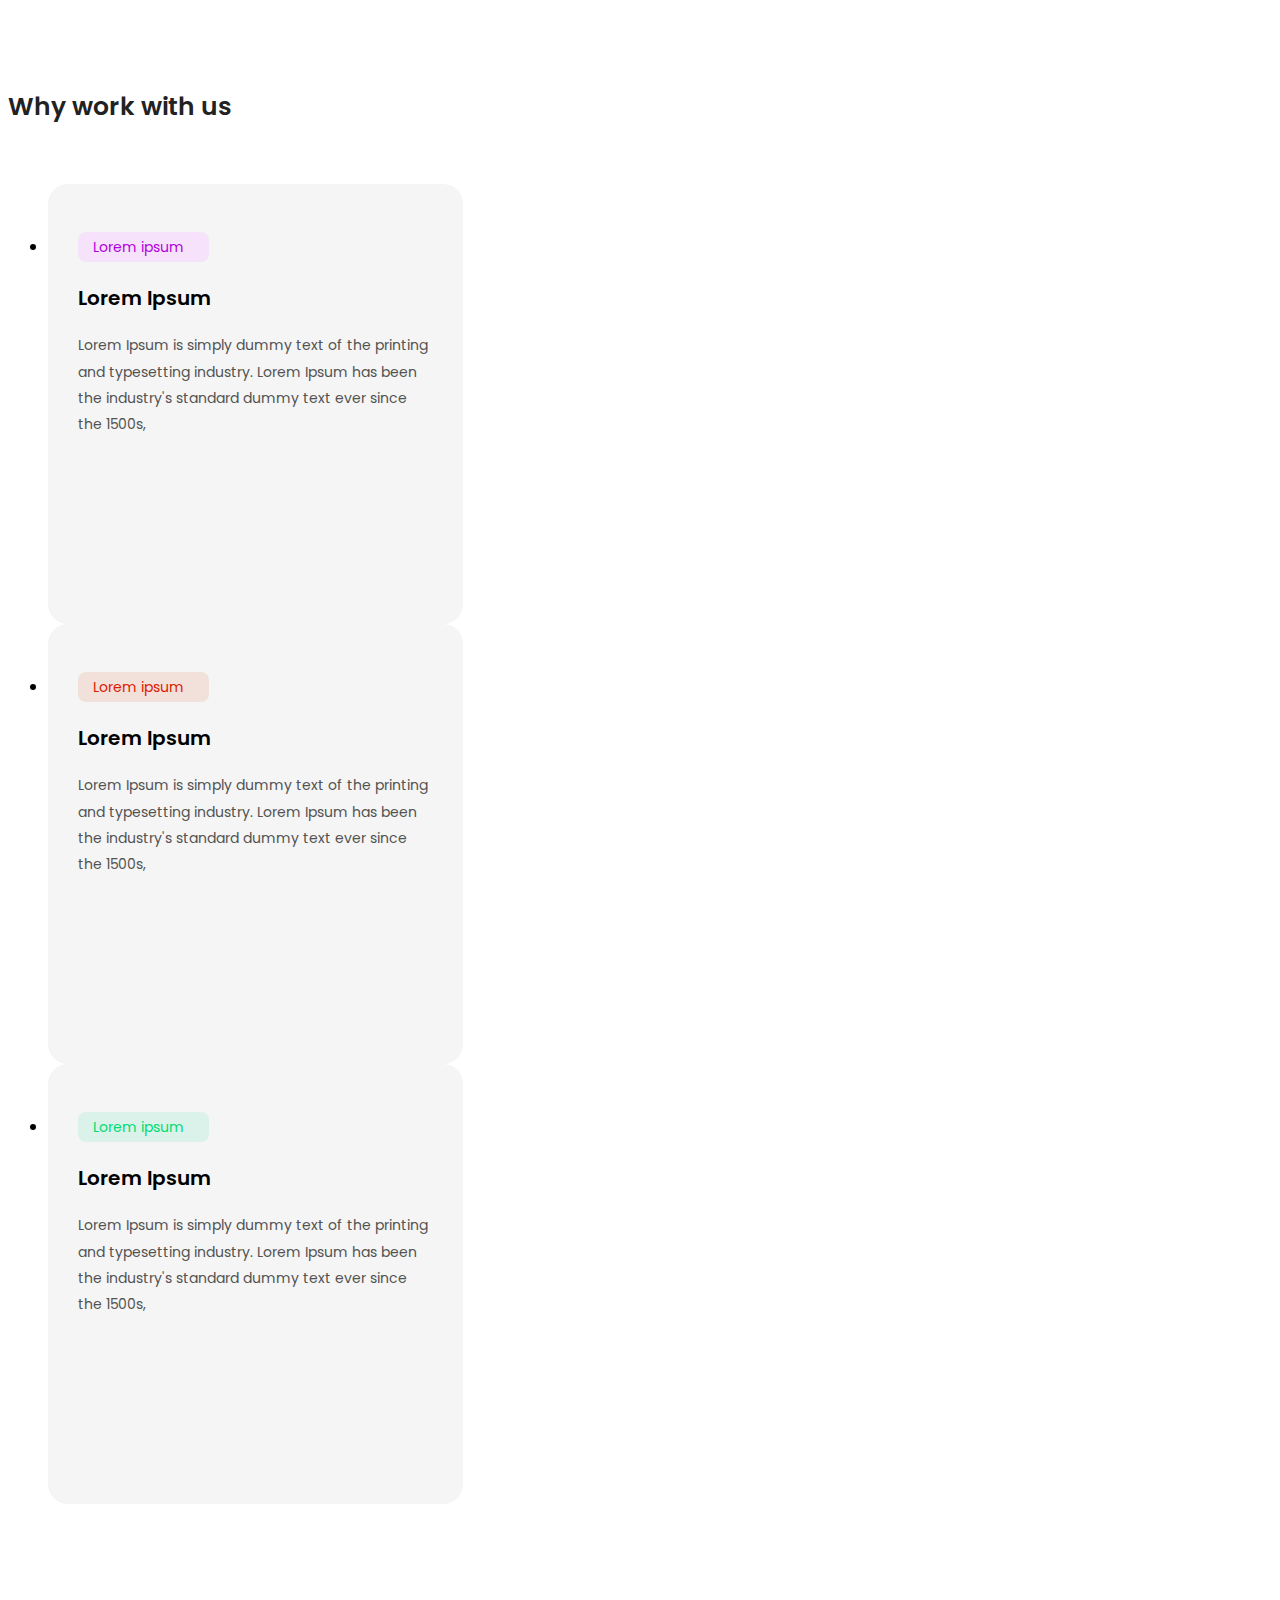
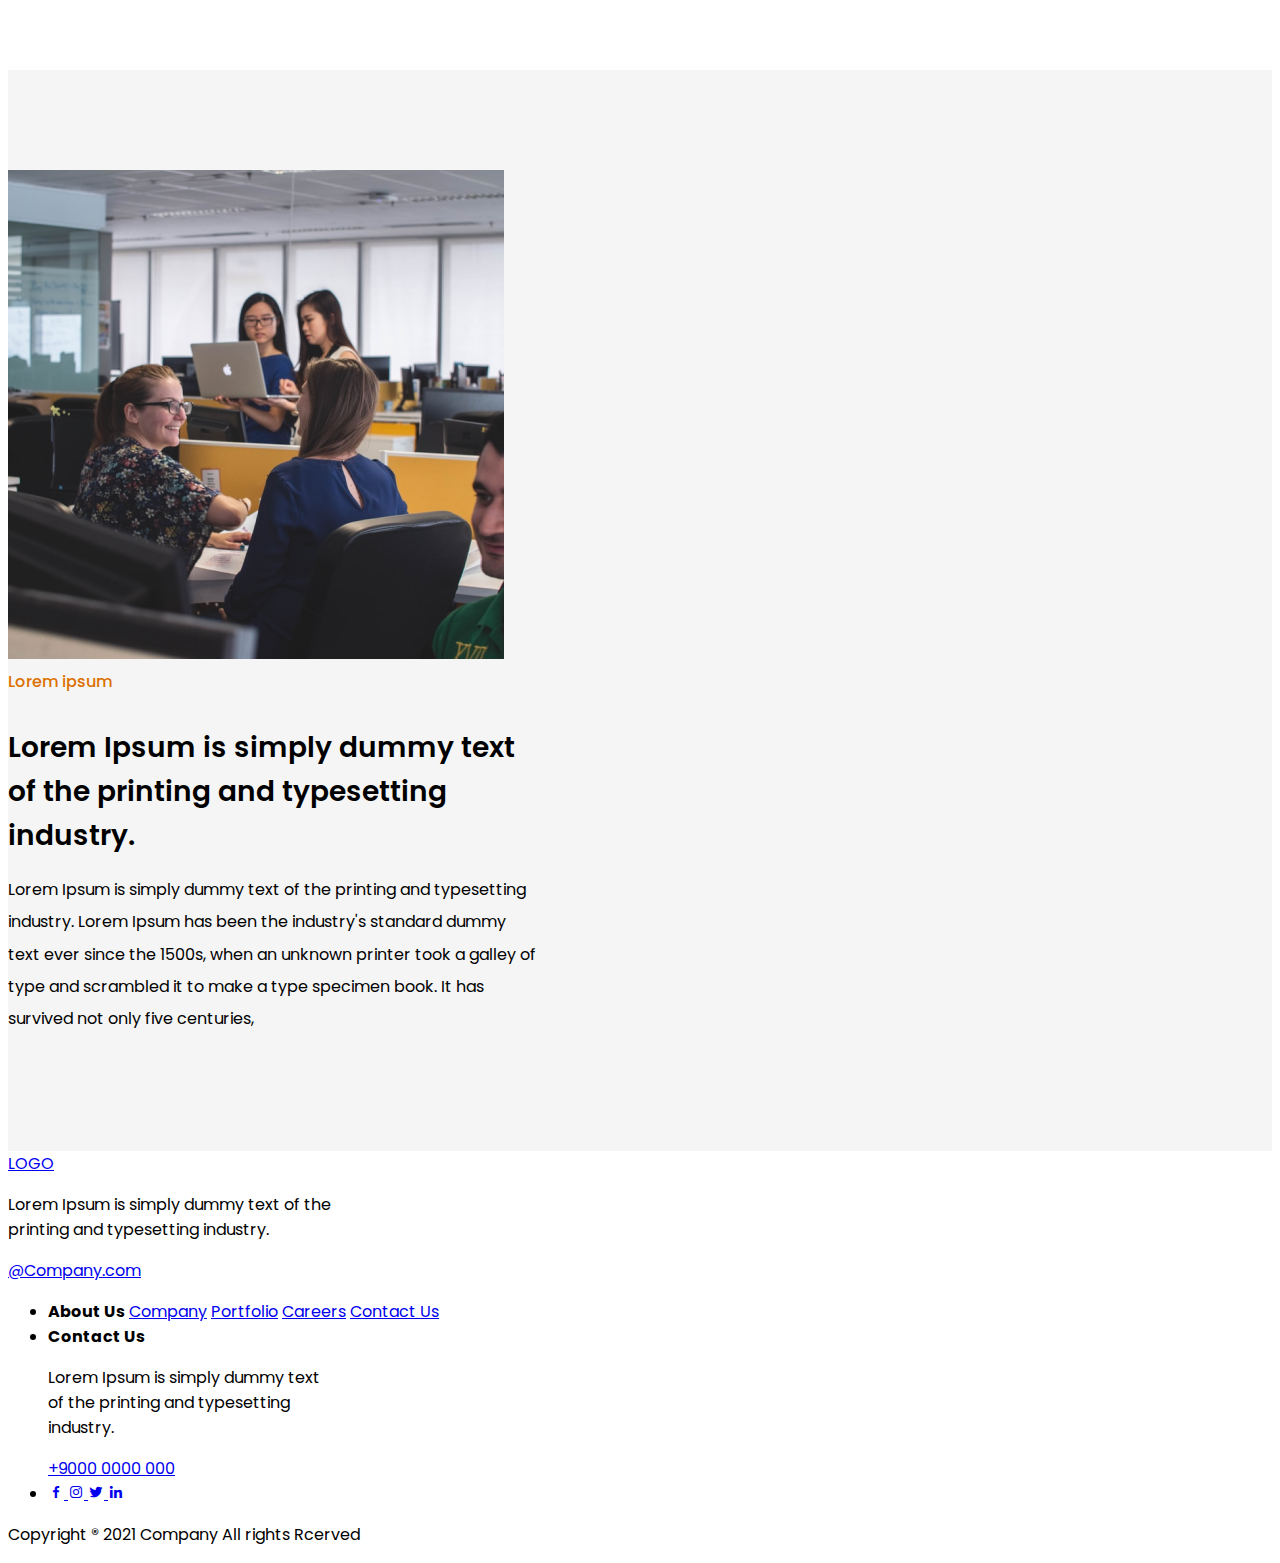
==== index.html @ 92861a9b "Merge pull request #1 from Mamadaminov-D/work-section" ====
<!DOCTYPE html>
<html lang="en">
<head>
   <meta charset="UTF-8">
   <meta http-equiv="X-UA-Compatible" content="IE=edge">
   <meta name="viewport" content="width=device-width, initial-scale=1.0">
   <link rel="preconnect" href="https://fonts.googleapis.com">
   <link rel="preconnect" href="https://fonts.gstatic.com" crossorigin>
   <link href="https://fonts.googleapis.com/css2?family=Poppins:wght@200;300;400;500;600;700&display=swap" rel="stylesheet">
   <link href='https://unpkg.com/boxicons@2.0.9/css/boxicons.min.css' rel='stylesheet'>
   <link rel="stylesheet" href="css/normalize.css">
   <link rel="stylesheet" href="css/column.css">
   <link rel="stylesheet" href="css/global.css">
   <link rel="stylesheet" href="css/main.css">
   <title>Digital</title>
</head>
<body>


   <main>


      <section id="work">
         <div class="container">
            <div class="cards">
               <h2 class="open__title">Why work with us</h2>
               <ul class="card__item row between">

                  <li class="card__list__first ">
                     <span class="first__span">Lorem ipsum</span>
                     <h3 class="first__title">Lorem Ipsum</h3>
                     <p class="first__txt">Lorem Ipsum is simply dummy text of the printing and typesetting industry. Lorem Ipsum has been the industry's standard dummy text ever since the 1500s,</p>
                  </li>

                  <li class="card__list__second ">
                     <span class="second__span">Lorem ipsum</span>
                     <h3 class="second__title">Lorem Ipsum</h3>
                     <p class="second__txt">Lorem Ipsum is simply dummy text of the printing and typesetting industry. Lorem Ipsum has been the industry's standard dummy text ever since the 1500s,</p>
                  </li>

                  <li class="card__list__third ">
                     <span class="third__span">Lorem ipsum</span>
                     <h3 class="third__title">Lorem Ipsum</h3>
                     <p class="third__txt">Lorem Ipsum is simply dummy text of the printing and typesetting industry. Lorem Ipsum has been the industry's standard dummy text ever since the 1500s,</p>
                  </li>
               </ul>
            </div>
         </div>
      </section>

      <section id="group">
         <div class="container">
            <div class="huge row between align-center">
               <img src="img/team_img.png" alt="group__team-img">
               <div class="huge__descrip">
                  <span class="desceip__span">Lorem ipsum</span>
                  <h3 class="descrip__title">Lorem Ipsum is simply dummy text <br> of the printing and typesetting <br> industry. </h3>
                  <p class="descrip__txt"> Lorem Ipsum is simply dummy text of the printing and typesetting  industry. Lorem Ipsum has been the industry's standard dummy   text ever since the 1500s, when an unknown printer took a galley of  type and scrambled it to make a type specimen book. It has survived not only five centuries,</p>
               </div>
            </div>
         </div>
      </section>
      


   </main>

   <footer id="footer">
      <div class="container">
         <div class="footer__div row">
            <div class="footer__about">
               <a class="footer__logo" href="#">LOGO</a>
               <p class="footer__desc">Lorem Ipsum is simply dummy text of the <br> printing and typesetting industry. </p>
               <a class="footer__site-link" href="#">@Company.com</a>
            </div>
            <ul class="footer__list row between">
               <li class="footer__items">
                  <strong class="footer__items-strong">About Us</strong>
                  <a class="footer__items-link" href="#">Company</a>
                  <a class="footer__items-link" href="#">Portfolio</a>
                  <a class="footer__items-link" href="#">Careers</a>
                  <a class="footer__items-link" href="#">Contact Us</a>
               </li>
               <li class="footer__items">
                  <strong class="footer__items-strong">Contact Us</strong>
                  <p class="footer__items-desc">Lorem Ipsum is simply dummy text <br> of the printing and typesetting <br> industry. </p>
                  <a class="footer__items-link" href="tel:+998">+9000 0000 000</a>
               </li>
               <li class="footer__items footer__items-links row">
                  <a class="footer__items-link" href="#">
                     <i class='bx item-link__bx bxl-facebook'></i>
                  </a>
                  <a class="footer__items-link" href="#">
                     <i class='bx item-link__bx bxl-instagram'></i>
                  </a>
                  <a class="footer__items-link" href="#">
                     <i class='bx item-link__bx bxl-twitter'></i>
                  </a>
                  <a class="footer__items-link" href="#">
                     <i class='bx item-link__bx bxl-linkedin'></i>
                  </a>
               </li>
            </ul>
         </div>
         <div class="footer__div-two center">
            <p class="div-two__desc">Copyright ® 2021 Company All rights Rcerved</p>
         </div>
      </div>
   </footer>
   
</body>
</html>
---- css/main.css ----
body {
   font-family: 'Poppins', sans-serif;
}


.cards {
   padding: 55px 0;
   padding-bottom: 150px;
}

.open__title {
   font-style: normal;
   font-weight: 600;
   font-size: 25px;
   line-height: 180.5%;
   color: #222222;
   margin-bottom: 55px;
}

.card__list__first {
   width: 355px;
   height: 340px;
   background: #F5F5F5;
   border-radius: 20px;
   padding: 50px 30px;
   transition: background 0.4s ease, box-shadow 0.4s ease;
}

.first__span {
   font-style: normal;
   font-weight: normal;
   font-size: 14px;
   line-height: 187.5%;
   color: #B000DC;
   padding: 5px 25px 5px 15px;
   background-color: #F6E3FB;
   border-radius: 8px;
   margin-bottom: 20px;
}

.first__title {
   font-style: normal;
   font-weight: 600;
   font-size: 20px;
   line-height: 187.5%;
   color: #000000;
   margin-bottom: 15px;
}

.first__txt {
   font-style: normal;
   font-weight: normal;
   font-size: 14px;
   line-height: 187.5%;
   color: #525252;
}


/* ---------- */


.card__list__second {
   width: 355px;
   height: 340px;
   background: #F5F5F5;
   border-radius: 20px;
   padding: 50px 30px;
   transition: background 0.4s ease, box-shadow 0.4s ease;

}


.second__span {
   font-style: normal;
   font-weight: normal;
   font-size: 14px;
   line-height: 187.5%;
   color: #DC1A00;
   padding: 5px 25px 5px 15px;
   background-color: #F2E1DA;
   border-radius: 8px;
   margin-bottom: 20px;
}

.second__title {
   font-style: normal;
   font-weight: 600;
   font-size: 20px;
   line-height: 187.5%;
   color: #000000;
   margin-bottom: 15px;
}

.second__txt {
   font-style: normal;
   font-weight: normal;
   font-size: 14px;
   line-height: 187.5%;
   color: #525252;
}

/* ----------- */

.card__list__third {
   width: 355px;
   height: 340px;
   background: #F5F5F5;
   border-radius: 20px;
   padding: 50px 30px;
   transition: background 0.4s ease, box-shadow 0.4s ease;
}

.third__span {
   font-style: normal;
   font-weight: normal;
   font-size: 14px;
   line-height: 187.5%;
   color: #00DC72;
   padding: 5px 25px 5px 15px;
   background-color: #DAF2EA;
   border-radius: 8px;
   margin-bottom: 20px;
}

.third__title {
   font-style: normal;
   font-weight: 600;
   font-size: 20px;
   line-height: 187.5%;
   color: #000000;
   margin-bottom: 15px;
}

.third__txt {
   font-style: normal;
   font-weight: normal;
   font-size: 14px;
   line-height: 187.5%;
   color: #525252;
}

.hover {
   background-color: #F6E3FB;
   box-shadow: 0px 4px 94px rgba(0, 0, 0, 0.15);
}

.card__list__first:hover {
   background-color: #fff;
   box-shadow: 0px 4px 94px rgba(0, 0, 0, 0.15);
   transition: background 0.5s ease, box-shadow 0.4s ease;
}

.card__list__second:hover {
   background-color: #fff;
   box-shadow: 0px 4px 94px rgba(0, 0, 0, 0.15);
   transition: background 0.5s ease, box-shadow 0.4s ease;
}

.card__list__third:hover {
   background-color: #fff;
   box-shadow: 0px 4px 94px rgba(0, 0, 0, 0.15);
   transition: background 0.5s ease, box-shadow 0.4s ease;
}

#group {
   background-color: #F5F5F5;
}

.huge {
   padding: 100px 0;
}

.desceip__span {
   font-style: normal;
   font-weight: 500;
   font-size: 16px;
   line-height: 202.5%;
   color: #DC7000;
   margin-bottom: 15px;
}

.descrip__title {
   width: 530px;
   font-style: normal;
   font-weight: 600;
   font-size: 28px;
   line-height: 157.5%;
   color: #000000;
   margin-bottom: 15px;
}

.descrip__txt {
   width: 530px;
   font-style: normal;
   font-weight: normal;
   font-size: 16px;
   line-height: 202.5%;
   color: #000000;
=======
/* -------FOOTER--------- */


#footer {
   position: relative;
   color: #fff;
   background: #1B1B1B;
}

.footer__div {
   padding: 50px 0;
   opacity: 0.9;
}

#footer::after {
   position: absolute;
   bottom: 23%;
   width: 100%;
   height: 1.5px;
   content: "";
   background: #D2D2D2;
   opacity: 0.7;
}

.footer__about {
   margin-right: 15%;
}

.footer__logo {
   font-weight: bold;
   font-size: 25px;
   margin-bottom: 25px;
   color: #fff;
}

.footer__desc {
   font-size: 16px;
   line-height: 24px;
   margin-bottom: 25px;
}

.footer__site-link {
   font-size: 16px;
   line-height: 24px;
   color: #FFFFFF;
}

.footer__list {
   align-items: flex-end;
}

.footer__items {
   margin-right: 120px;
}

.footer__items > * {
   display: block;
}

.footer__items-strong {
   font-weight: 500;
   font-size: 17px;
   margin-bottom: 30px;
}

.footer__items-links {
   margin-right: 0;
}

.footer__items-link {
   font-size: 16px;
   margin-bottom: 10px;
   color: #fff;
}

.footer__items-desc {
   line-height: 24px;
   margin-bottom: 15px;
}

.item-link__bx {
   font-size: 20px;
   padding: 6px;
   margin: 0 5px;
   border-radius: 50%;
   color: #000;
   background-color: #fff;
   transition: background 0.2s ease;
}

.item-link__bx:hover {
   background-color: #fd8f19;
}

.footer__div-two {
   padding: 30px 0;
}
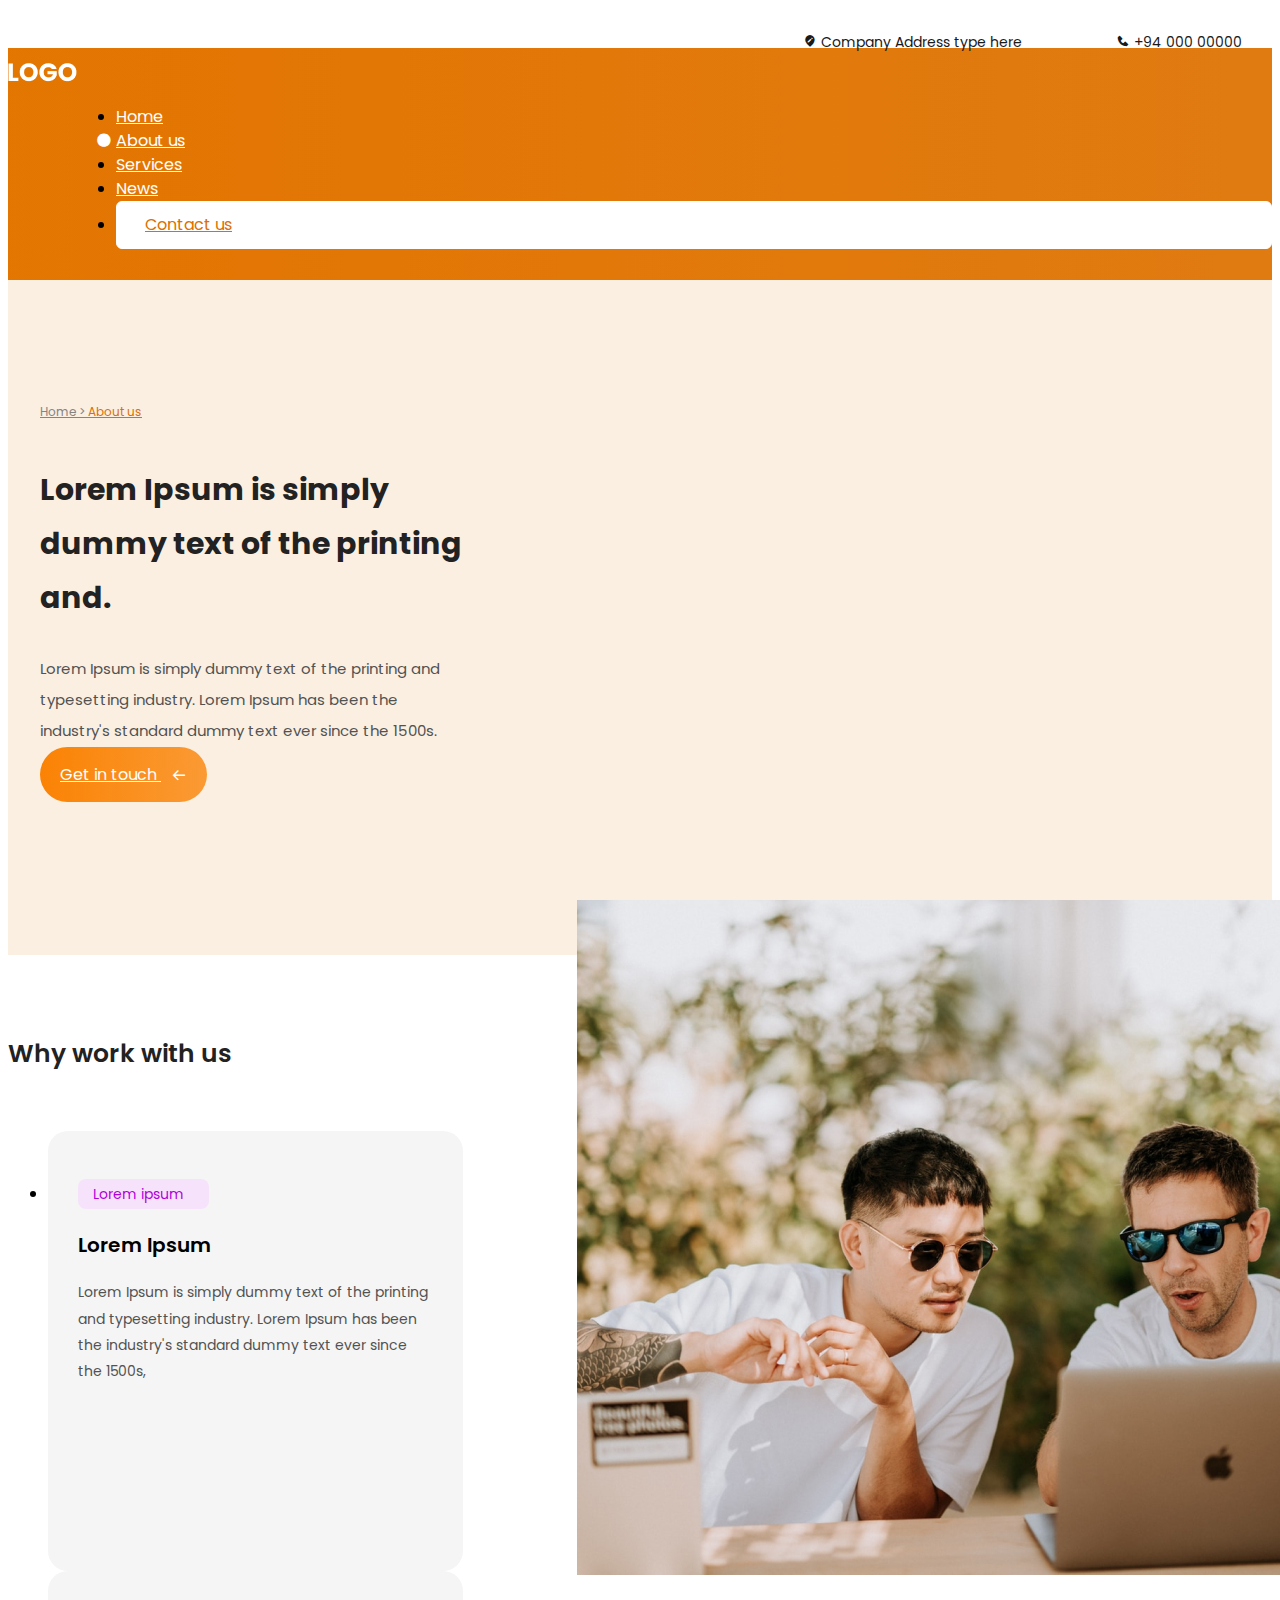
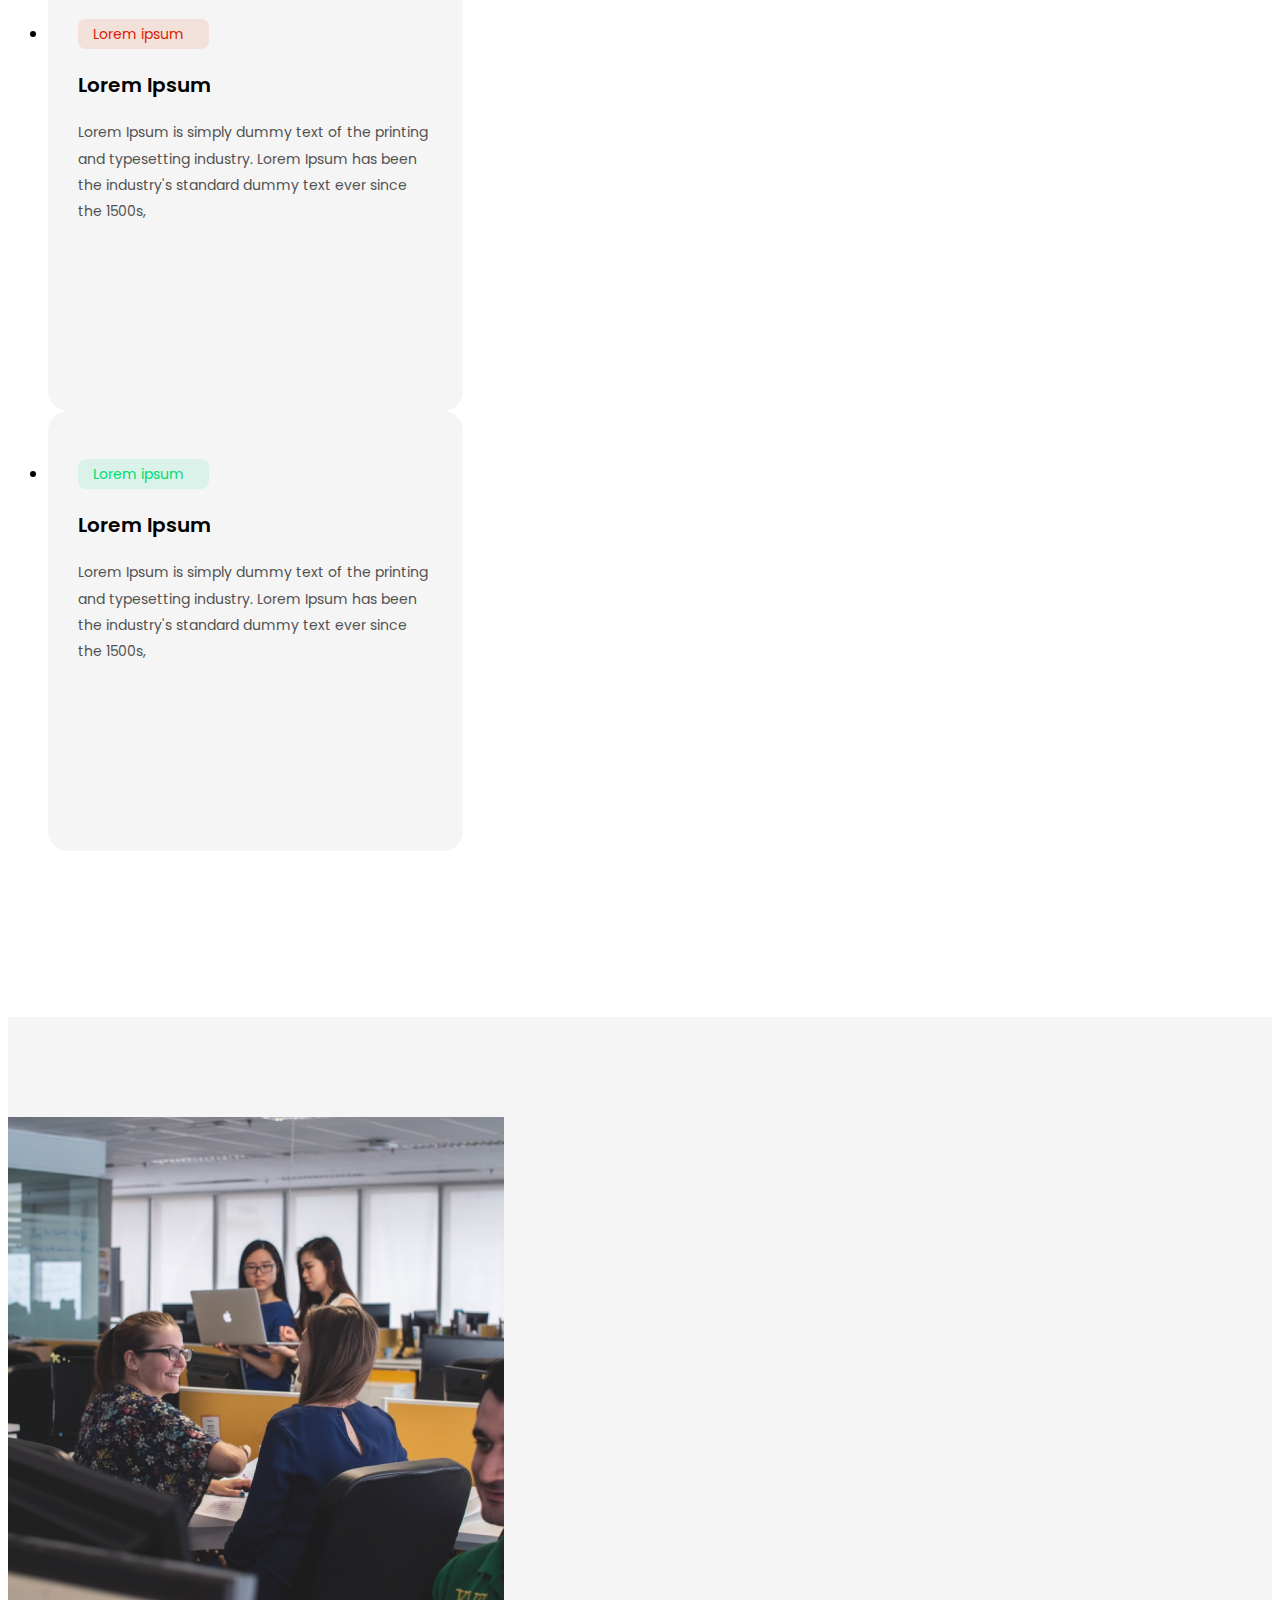
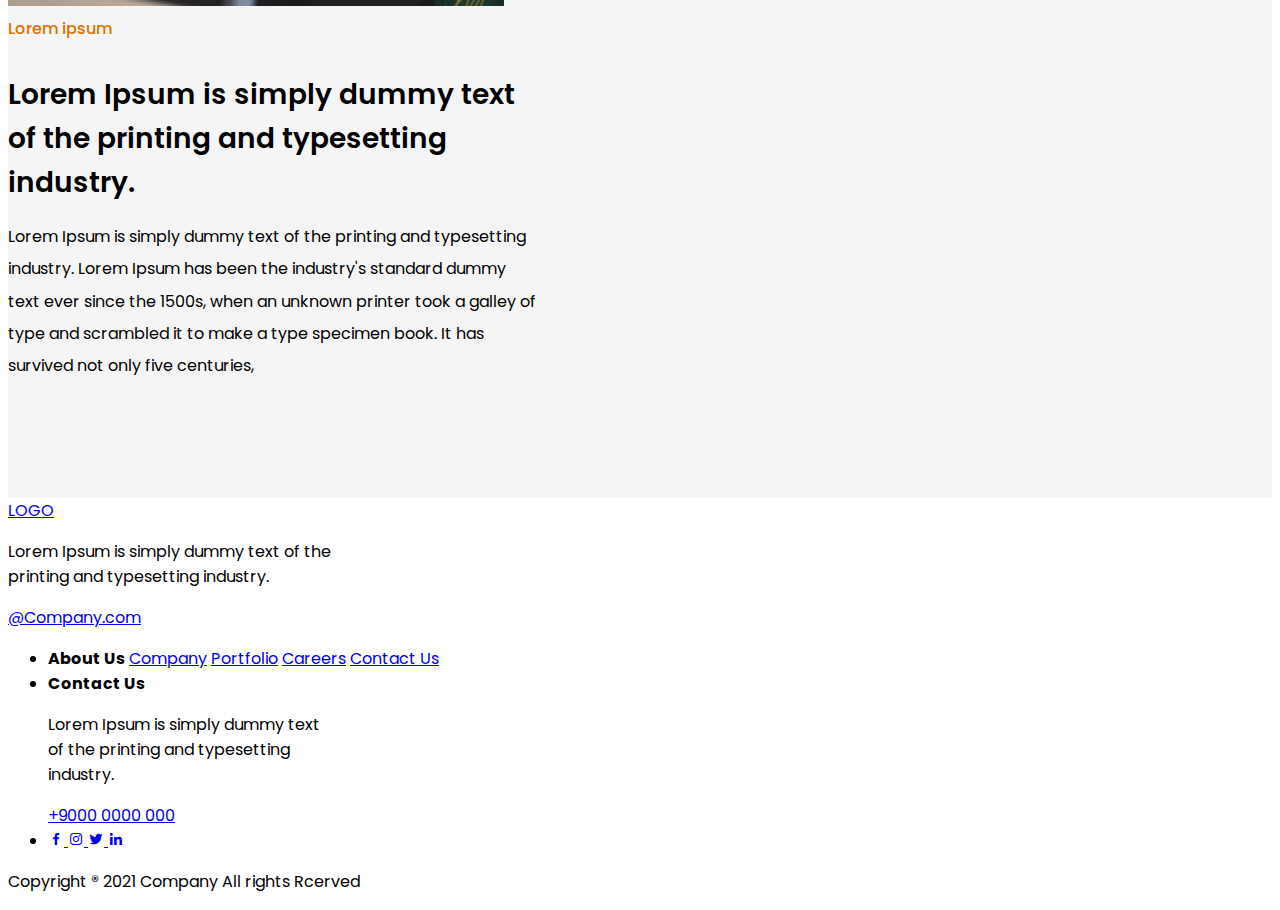
==== commit f789abc8: "Merge pull request #2 from PulatovSO/header-add" ====
--- a/index.html
+++ b/index.html
@@ -15,6 +15,58 @@
    <title>Digital</title>
 </head>
 <body>
+
+
+   <div class="contacts row container">
+      <p class="contacts__address"><i class='bx bxs-edit-location'></i> Company Address type here</p>
+      <p class="contacts__phone"> <i class='bx bxs-phone'></i> +94 000 00000</p>
+   </div>
+
+   <header id="header">
+      <div class="header__wrap container row between align-center">
+         <div class="header__logo-wrap">
+            <a href="#">
+               <img src="img/logo.png" alt="" class="header__logo">
+            </a>
+         </div>
+         <nav class="header__nav">
+            <ul class="header__nav-list row align-center">
+               <li class="header__nav-list-item"><a href="#"><i class='bx bxs-circle' ></i>Home</a></li>
+               <li class="header__nav-list-item header__nav-list-item--active"><a href="#"><i class='bx bxs-circle' ></i>About us</a></li>
+               <li class="header__nav-list-item"><a href="#"><i class='bx bxs-circle' ></i>Services</a></li>
+               <li class="header__nav-list-item"><a href="#"><i class='bx bxs-circle' ></i>News</a></li>
+               <li class="header__nav-list-item header__btn"><a href="#">Contact us</a></li>
+            </ul>
+         </nav>
+      </div>
+   </header>
+
+   <section id="hero">
+      <div class="hero__wrap hero-container row">
+         <div class="hero__desc">
+            <div class="hero__links">
+               <a href="#" class="hero__link hero__link-home">Home > </a>
+               <a href="#" class="hero__link hero__link-about">About us</a>
+            </div>
+            <h2 class="hero__title">
+               Lorem Ipsum is simply <br> 
+               dummy text of the printing <br> 
+               and.
+            </h2>
+            <p class="hero__paragraph">
+               Lorem Ipsum is simply dummy text of the printing and <br> 
+               typesetting industry. Lorem Ipsum has been the <br> 
+               industry's standard dummy text ever since the 1500s.
+            </p>
+            <div class="hero__btn-wrap">
+               <a href="#" class="hero__btn">Get in touch <i class='bx bx-arrow-back'></i></a>
+            </div>
+         </div>
+         <div class="hero__image-wrap">
+            <img src="img/hero.jpg" alt="hero image" class="hero__img">
+         </div>
+      </div>
+   </section>
 
 
    <main>
--- a/css/main.css
+++ b/css/main.css
@@ -2,6 +2,168 @@
    font-family: 'Poppins', sans-serif;
 }
 
+
+.hero-container {
+   width: 1200px;
+   margin: 0 auto;
+}
+
+/* CONTACTS ====================== */
+.contacts {
+   height: 40px;
+   position: relative;
+}
+
+.contacts__address,
+.contacts__phone {
+   position: absolute;
+   top: 12px;
+   margin-left: 100px;
+   font-weight: normal;
+   font-size: 14px;
+   line-height: 15px;
+   color: #1A1A1A;
+}
+
+.contacts__phone {
+   right: 30px;
+}
+
+.contacts__address {
+   right: 250px;
+}
+/* /CONTACTS ====================== */
+
+
+/* HEADER ====================== */
+#header {
+   padding: 15px 0;
+   background: linear-gradient(90.05deg, #E47500 -5.66%, #DF7C14 115.63%);
+}
+
+.header__nav-list-item {
+   margin-left: 68px;
+   font-weight: normal;
+   font-size: 16px;
+   line-height: 24px;
+   position: relative;
+}
+
+.header__nav-list-item i {
+   position: absolute;
+   left: -20px;
+   top: 3px;
+   color: transparent;
+   transition: all 0.2s ease-in-out;
+}
+
+.header__nav-list-item:hover i,
+.header__nav-list-item--active i {
+   color: #fff;
+}
+
+.header__nav-list-item a {
+   color: #fff;
+}
+
+.header__btn {
+   padding: 11px 28px;
+   background: #fff;
+   border-radius: 6px;
+   border: 1px solid #fff;
+   transition: all 0.2s ease-in-out;
+}
+
+.header__btn a {
+   color: #DC7000;
+   transition: all 0.2s ease-in-out;
+}
+
+.header__btn:hover {
+   background: #DC7000;
+}
+
+.header__btn:hover a {
+   color: #fff;
+}
+/* /HEADER ====================== */
+
+/* HERO ====================== */
+#hero {
+   position: relative;
+   background: #e27a0c1f;
+   height: 675px;
+}
+
+.hero__desc {
+   padding-top: 120px;
+   padding-bottom: 113px;
+}
+
+.hero__links {
+   font-weight: normal;
+   font-size: 12px;
+   line-height: 208.5%;
+}
+
+.hero__link-home {
+   color: #848484;
+}
+
+.hero__link-about {
+   color: #DC7000;
+}
+
+.hero__title {
+   margin-top: 38px;
+   font-weight: bold;
+   font-size: 30px;
+   line-height: 180.5%;
+   color: #222222;
+}
+
+.hero__paragraph {
+   margin-top: 28px;
+   font-weight: normal;
+   font-size: 15px;
+   line-height: 208.5%;
+   color: #525252;
+}
+
+.hero__btn {
+   margin-top: 68px;
+   padding: 16px 20px;
+   background: linear-gradient(92.48deg, #FA8305 2.08%, #FB9E3C 117.25%);
+   color: #fff;
+   border-radius: 40px;
+}
+
+.hero__btn i {
+   position: relative;
+   top: 2px;
+   margin-left: 10px;
+   transform: rotate(0deg);
+   transition: all 0.3s ease-in-out;
+}
+
+.hero__btn:hover {
+   background: linear-gradient(92.48deg, #FB9E3C 2.08%, #FA8305  117.25%);
+
+}
+
+.hero__btn:hover i {
+   transform: rotate(180deg);
+}
+
+.hero__wrap {
+   position: relative;
+}
+
+.hero__img {
+   position: absolute;
+   right: -76px;
+}
+/* /HERO ====================== */
 
 .cards {
    padding: 55px 0;
@@ -293,4 +455,4 @@
 
 .footer__div-two {
    padding: 30px 0;
-}+}
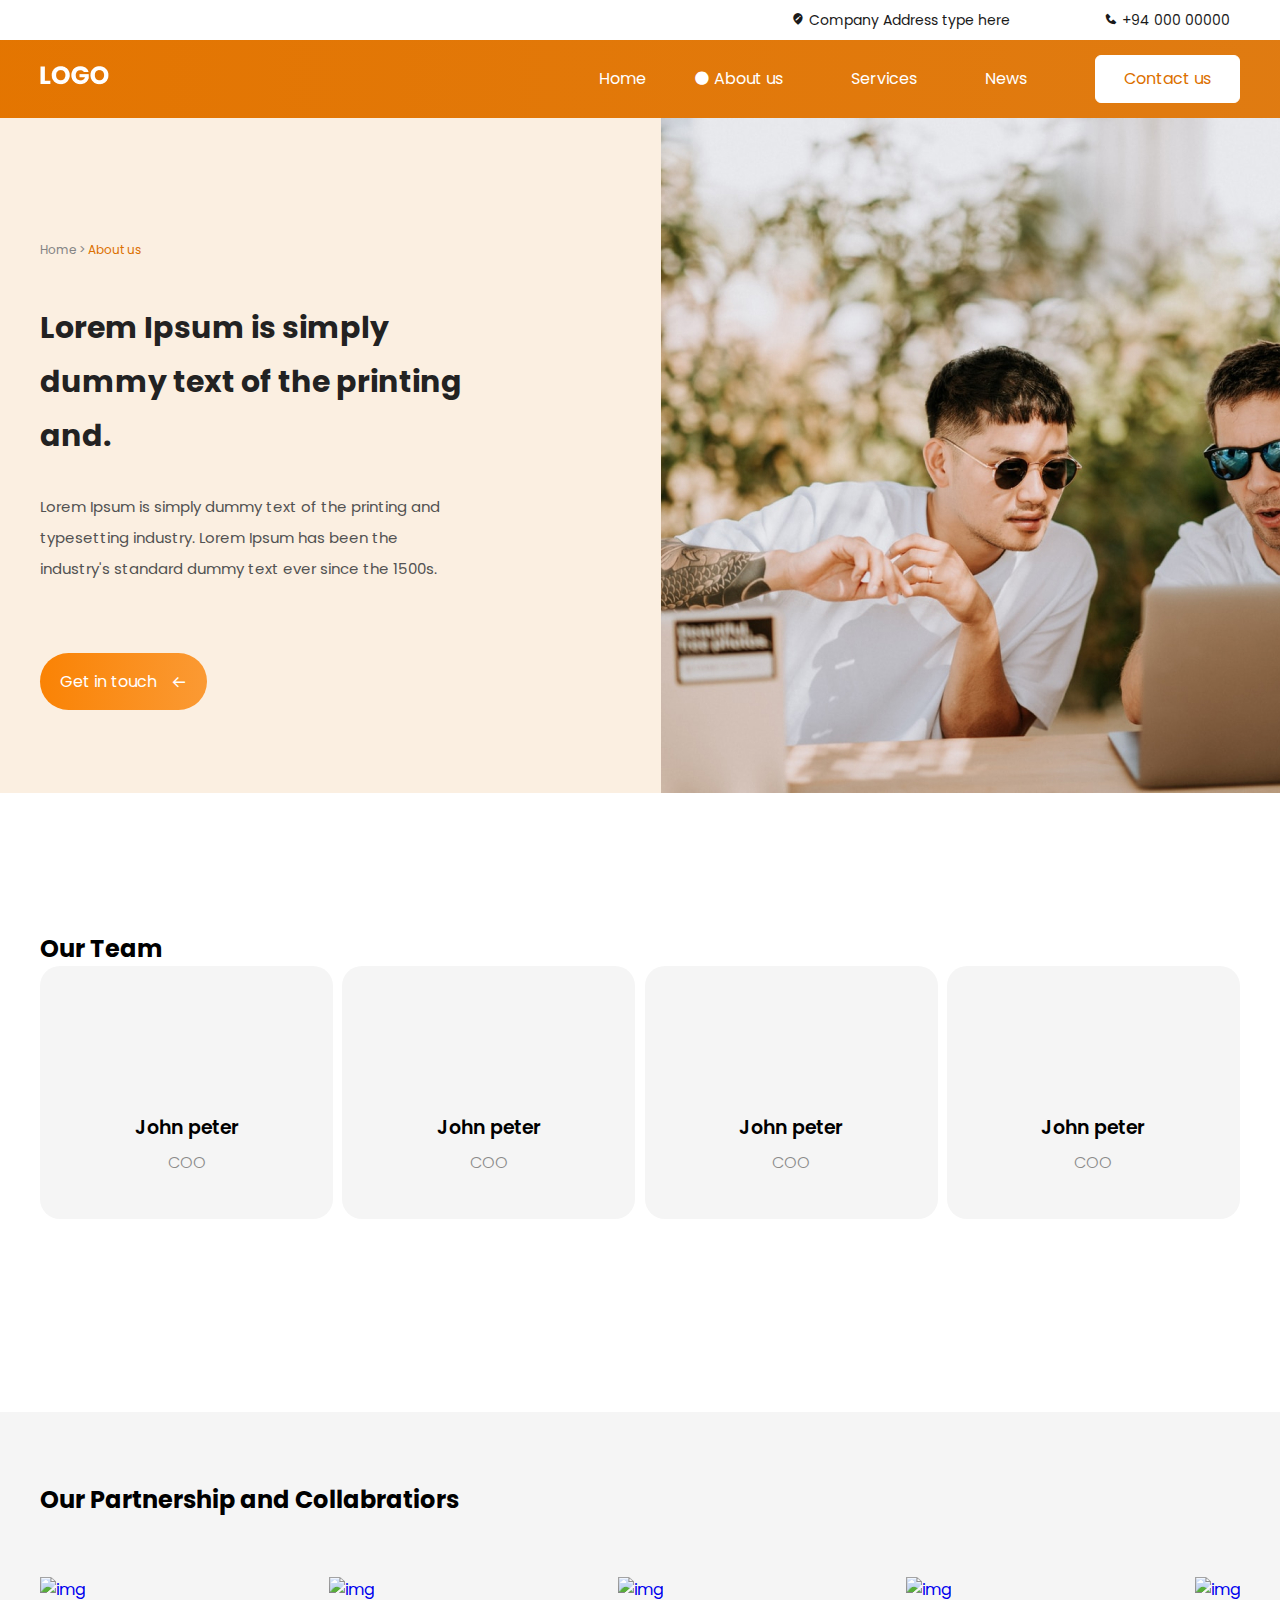
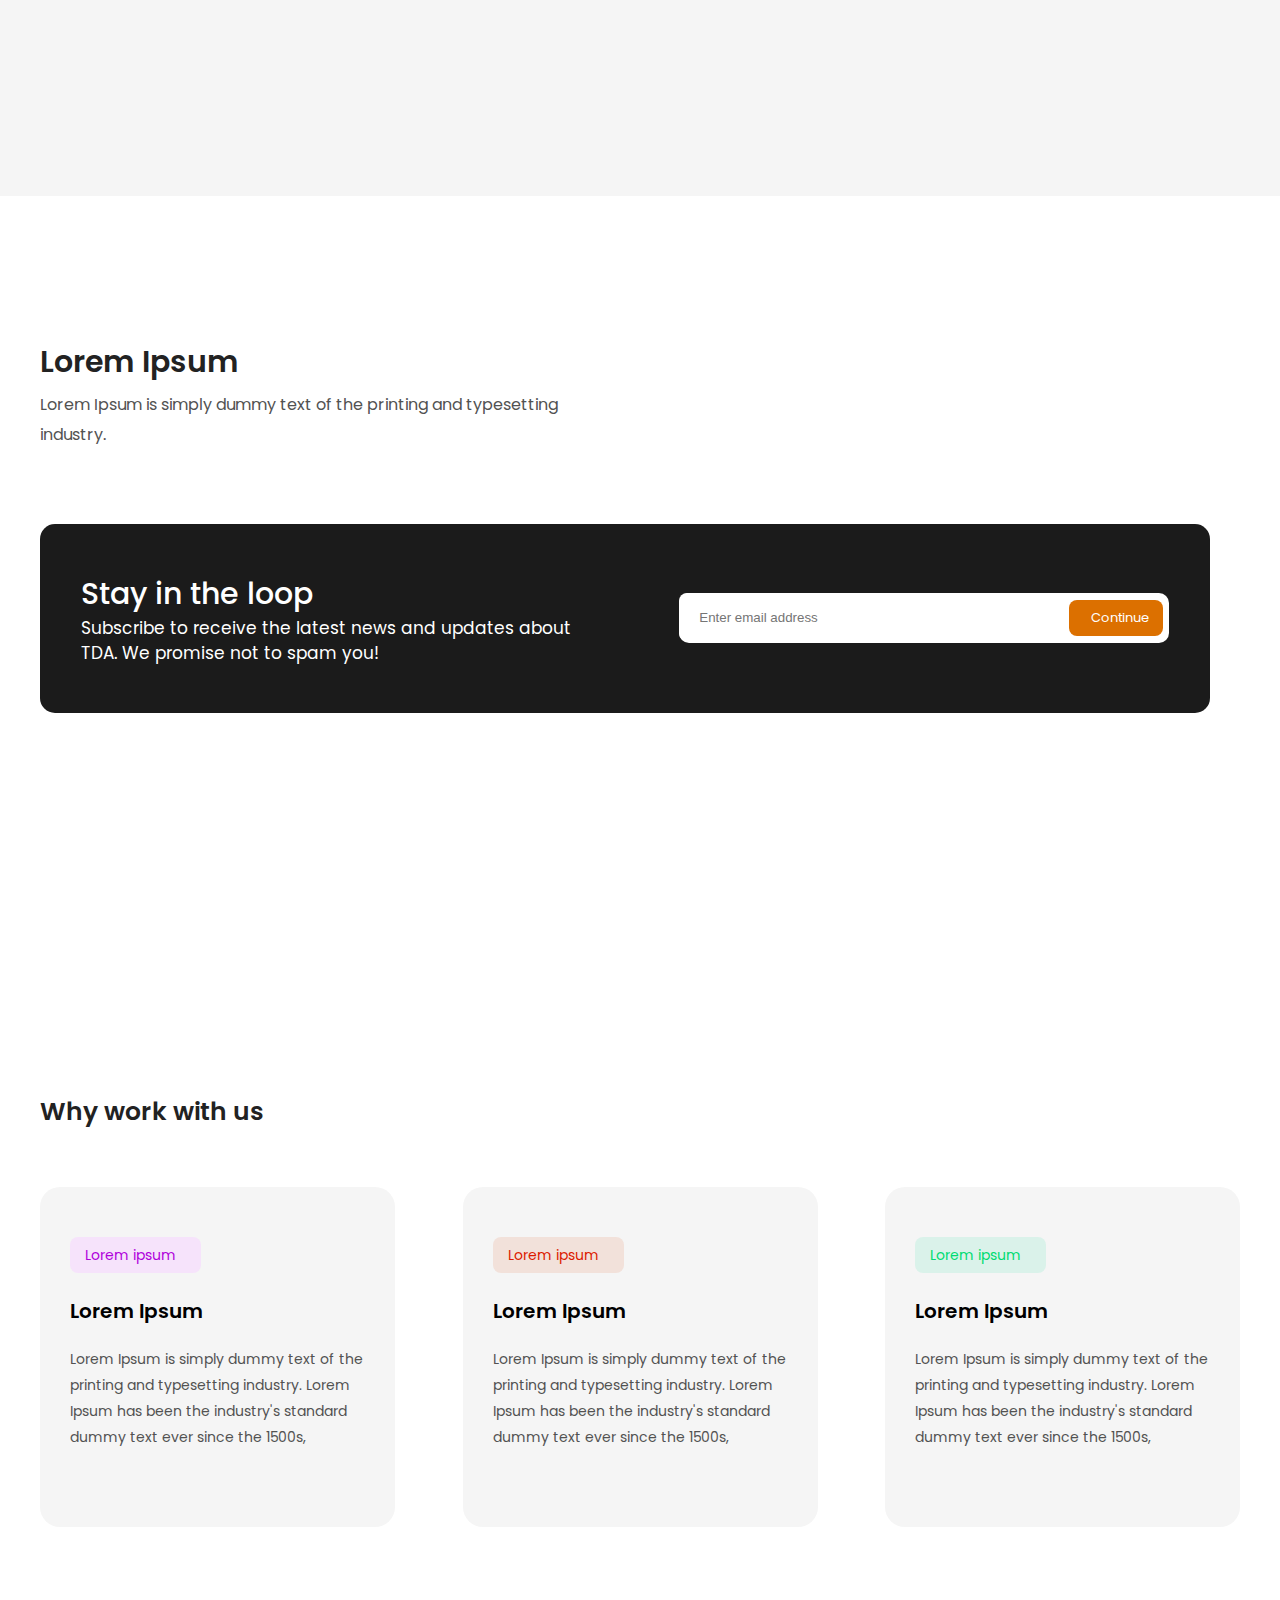
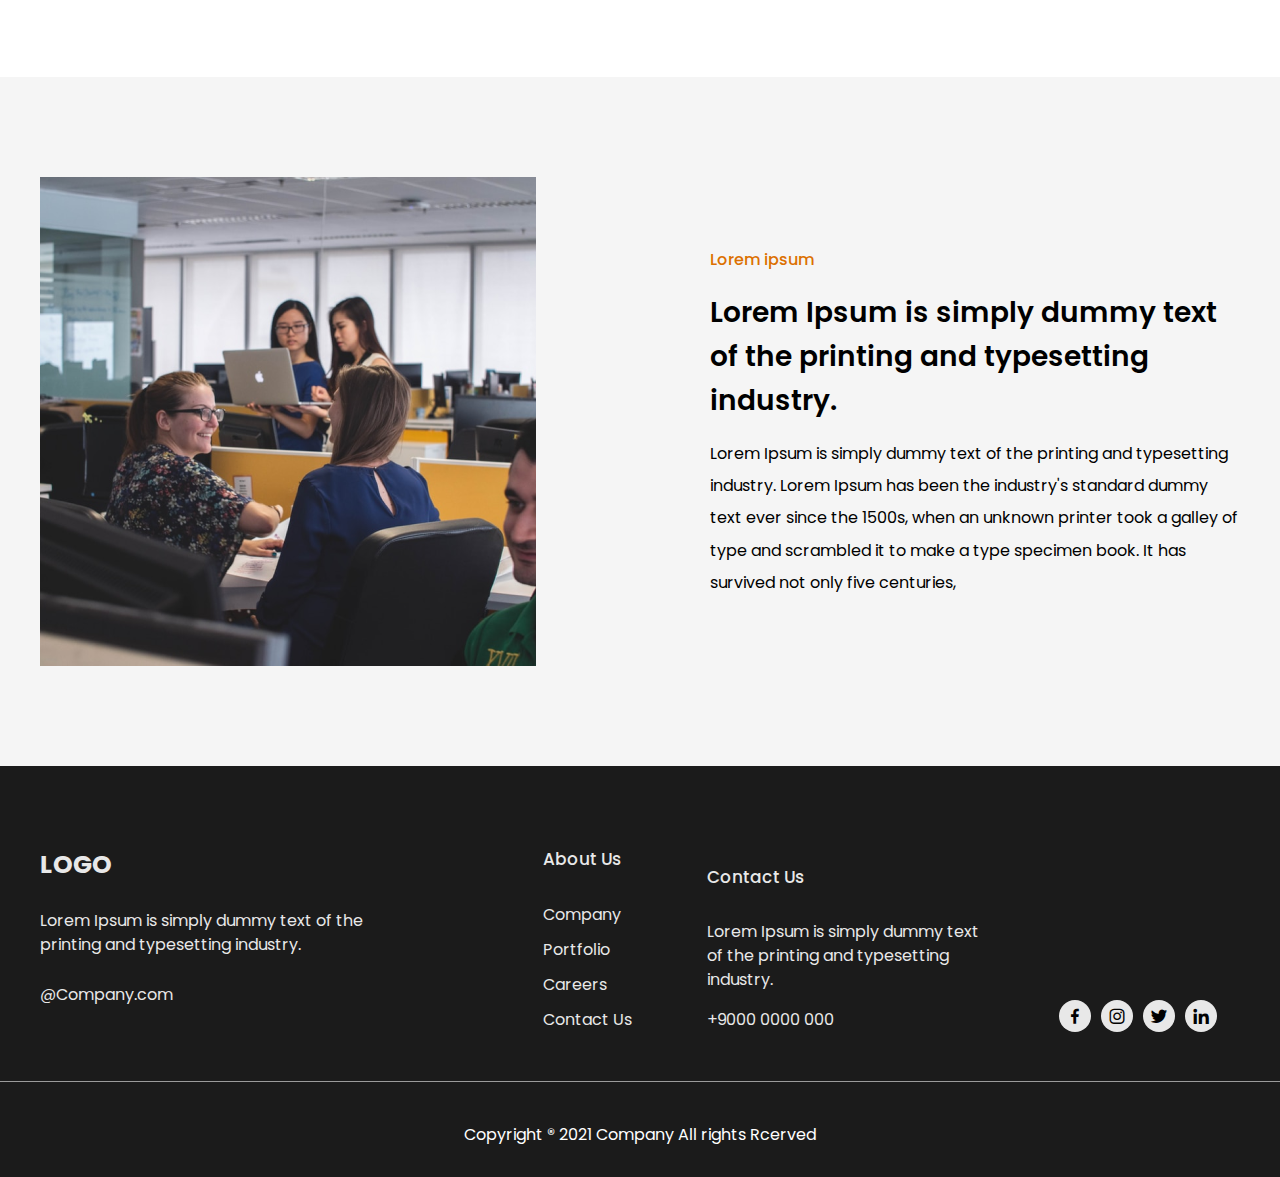
==== commit b8fe94bf: "Merge branch 'main' into our" ====
--- a/index.html
+++ b/index.html
@@ -69,8 +69,74 @@
    </section>
 
 
+
    <main>
-
+      <section id="team">
+         <div  class="container">
+            <div class="team__body">
+               <h2 class="team__title">Our Team</h2>
+               <div class="team__block">
+                  <ul class="team__item">
+                     <li class="team__list"></li>
+                     <li class="team__list__title">John peter</li>
+                     <li class="team__list__text">COO</li>
+                  </ul>
+                  <ul class="team__item">
+                     <li class="team__list__two"></li>
+                     <li class="team__list__title">John peter</li>
+                     <li class="team__list__text">COO</li>
+                  </ul>
+                  <ul class="team__item">
+                     <li class="team__list__tree"></li>
+                     <li class="team__list__title">John peter</li>
+                     <li class="team__list__text">COO</li>
+                  </ul>
+                  <ul class="team__item">
+                     <li class="team__list__four"></li>
+                     <li class="team__list__title">John peter</li>
+                     <li class="team__list__text">COO</li>
+                  </ul>
+               </div>                  
+            </div>
+         </div>
+      </section>
+      <section id="partners">
+         <div class="container">
+            <div class="partners__body">
+               <h2 class="partners__title">Our Partnership and Collabratiors</h2>
+               <ul class="partners__item">
+                  <li class="partners__list"><a href="https://www.columbia.edu/" target="blank"><img src="img/clientlogo-8-3.png" alt="img"></a></li>
+                  <li class="partners__list"><a href="https://www.jumeirah.com/en" target="blank"><img src="img/Kudos-Client-Logo-3.png" alt="img"></a></li>
+                  <li class="partners__list"><a href="https://www.megawecare.com/" target="blank"><img src="img/Inmarc-client-logos-Recovered-32.png" alt="img"></a></li>
+                  <li class="partners__list"><a href="https://www.clientearth.org/" target="blank"><img src="img/biotechne+logo.png" alt="img"></a></li>
+                  <li class="partners__list"><a href="https://www.bio-techne.com/" target="blank"><img src="img/biotechne+logo.png" alt="img"></a></li>
+               </ul>
+               
+            </div>
+
+
+
+         </div>
+      </section>
+      <section id="action">
+         <div class="container">
+            <div class="action__body">
+               <h2 class="action__title">Lorem Ipsum</h2>
+               <p class="action__text">Lorem Ipsum is simply dummy text of the printing and typesetting industry. </p>
+               <div class="action__item">
+                  <div>
+                     <h3 class="action__item__title">Stay in the loop</h3>
+                     <p class="action__item__text">Subscribe to receive the latest news and updates about TDA.  We promise not to spam you!</p>
+                  </div>
+                  <div class="input">
+                     <input class="action__input" type="email" placeholder="Enter email address">
+                     <a class="action__input__buttom" href="#">Continue</a>
+                  </div>
+               </div>
+            </div>
+         </div>
+      </section>
+   </main>
 
       <section id="work">
          <div class="container">
@@ -160,5 +226,6 @@
       </div>
    </footer>
    
+
 </body>
 </html>--- a/css/global.css
+++ b/css/global.css
@@ -0,0 +1,103 @@
+html {
+   box-sizing: border-box;
+}
+ 
+body {
+   display: flex;
+   flex-direction: column;
+   min-height: 100vh;
+}
+ 
+*,
+*::before,
+*::after {
+   box-sizing: inherit;
+   margin: 0;
+   padding: 0;
+}
+ 
+a {
+   display: inline-block;
+   text-decoration: none;
+}
+ 
+span {
+   display: inline-block;
+}
+ 
+button {
+   border: none;
+   cursor: pointer;
+   background-color: transparent;
+}
+ 
+img {
+   max-width: 100%;
+   height: auto;
+}
+ 
+ul, ol {
+   list-style: none;
+}
+
+.bx {
+   position: relative;
+}
+ 
+.fulled-container {
+   width: 100%;
+   padding: 0 20px;
+}
+ 
+.container {
+   width: 1240px;
+   margin: 0 auto;
+   padding: 0 20px;
+}
+
+.center-absolute {
+   position: absolute;
+   top: 50%;
+   left: 50%;
+   transform: translate(-50%,-50%);
+}
+ 
+.relative-p {
+   position: relative;
+}
+
+.bg {
+   position: absolute;
+   background-repeat: no-repeat;
+}
+
+*::before,
+*::after {
+   display: inline-block;
+   background-repeat: no-repeat;
+}
+
+
+    /* -------- FLEX -------- */
+
+
+.row {
+   display: flex;
+   flex-flow: row wrap;
+}
+.center {
+   text-align: center;
+   justify-content: center;
+}
+.between {
+   justify-content: space-between;
+}
+.around {
+   justify-content: space-around;
+}
+.evenly {
+   justify-content: space-evenly;
+}
+.align-center {
+   align-items: center;
+}--- a/css/main.css
+++ b/css/main.css
@@ -1,5 +1,18 @@
 body {
    font-family: 'Poppins', sans-serif;
+
+}
+
+#team{
+   height: 619px;
+}
+.team__body{
+   padding-top: 138px;
+}
+
+.team__title{
+
+   overflow-x: hidden;
 }
 
 
@@ -161,7 +174,7 @@
 
 .hero__img {
    position: absolute;
-   right: -76px;
+   right: -160px;
 }
 /* /HERO ====================== */
 
@@ -176,6 +189,169 @@
    font-size: 25px;
    line-height: 180.5%;
    color: #222222;
+
+   margin-bottom: 53px;
+}
+.team__block{
+   display: flex;
+   justify-content: space-between;
+}
+
+.team__item{
+   text-align: center;
+   background: #F5F5F5;
+   border-radius: 20px;
+   width: 293px;
+   height: 253px;
+   transition: all 0.5s ease;
+}
+
+.team__item:hover{
+   background:#ffffff;
+   box-shadow: 0px 4px 94px rgba(0, 0, 0, 0.15);
+}
+
+.team__list::before{
+   content: '';
+   display: block;
+   background-image: url(../img/Bill-1.png);
+   width: 95px;
+   height: 103px;
+   background-repeat: no-repeat;
+   margin-left: 90px;
+   margin-top: 40px;
+}
+.team__list__two::before{
+   content: '';
+   display: block;
+   background-image: url(../img/Beverly-1.png);
+   width: 95px;
+   height: 103px;
+   background-repeat: no-repeat;
+   margin-left: 90px;
+   margin-top: 40px;
+}
+.team__list__tree::before{
+   content: '';
+   display: block;
+   background-image: url(../img/Claudia-1.png);
+   width: 95px;
+   height: 103px;
+   background-repeat: no-repeat;
+   margin-left: 90px;
+   margin-top: 40px;
+}
+.team__list__four::before{
+   content: '';
+   display: block;
+   background-image: url(../img/Avatar-1.png);
+   width: 95px;
+   height: 103px;
+   background-repeat: no-repeat;
+   margin-left: 90px;
+   margin-top: 40px;
+}
+.team__list__title{
+   font-style: normal;
+   font-weight: 600;
+   font-size: 19px;
+   line-height: 202.5%;
+   color: #000000;
+}
+.team__list__text{
+   font-style: normal;
+   font-weight: 300;
+   font-size: 16px;
+   line-height: 202.5%;
+   color: #8B8B8B;
+}
+#partners{
+   background: #F5F5F5;
+   height: 384px;
+}
+.partners__body{
+   padding-top: 70px;
+}
+.partners__title{
+   margin-bottom: 60px;
+}
+.partners__item{
+   display: flex;
+   justify-content: space-between;
+   align-items: center;
+}
+#action{
+   height: 700px;
+}
+.action__body{
+   margin-top: 138px;
+}
+.action__title{
+   font-style: normal;
+   font-weight: 600;
+   font-size: 30px;
+   line-height: 187.5%;
+   color: #222222;
+}
+.action__text{
+   font-style: normal;
+   font-weight: normal;
+   font-size: 16px;
+   line-height: 187.5%;
+   color: #525252;
+   width: 525px;
+   margin-bottom: 74px;
+}
+.action__item{
+   background: #1B1B1B;
+   border-radius: 15px;
+   width: 1170px;
+   height: 189px;
+   display: flex;
+   justify-content: space-around;
+   align-items: center;
+}
+.action__item__title{
+   font-style: normal;
+   font-weight: 500;
+   font-size: 30px;
+   line-height: 45px;
+   color: #FFFFFF;
+}
+.action__item__text{
+   font-style: normal;
+   font-weight: normal;
+   font-size: 17px;
+   line-height: 25px;
+   color: #FFFFFF;
+   width: 517px;
+}
+
+.input{
+   background: #ffffff;
+   width: 490px;
+   height: 50px;
+   border-radius: 10px;
+}
+.action__input{
+   width: 386px;
+   height: 48px;
+   background: #FFFFFF;
+   border-radius: 8px;
+   border: none;
+   padding-left: 20px;
+   padding-right: 20px;
+}
+.action__input__buttom{
+   font-style: normal;
+   font-weight: normal;
+   font-size: 13px;
+   line-height: 19px;
+   text-align: center;
+   color: #FFFFFF;
+   background: #DC7000;
+   border-radius: 8px;
+   padding: 8px 13px 9px 22px;
    margin-bottom: 55px;
 }
 
@@ -358,9 +534,8 @@
    font-size: 16px;
    line-height: 202.5%;
    color: #000000;
-=======
+}
 /* -------FOOTER--------- */
-
 
 #footer {
    position: relative;
@@ -370,6 +545,7 @@
 
 .footer__div {
    padding: 50px 0;
+   padding-top: 80px;
    opacity: 0.9;
 }
 
@@ -411,7 +587,7 @@
 }
 
 .footer__items {
-   margin-right: 120px;
+   margin-right: 75px;
 }
 
 .footer__items > * {
@@ -455,4 +631,5 @@
 
 .footer__div-two {
    padding: 30px 0;
-}
+
+}
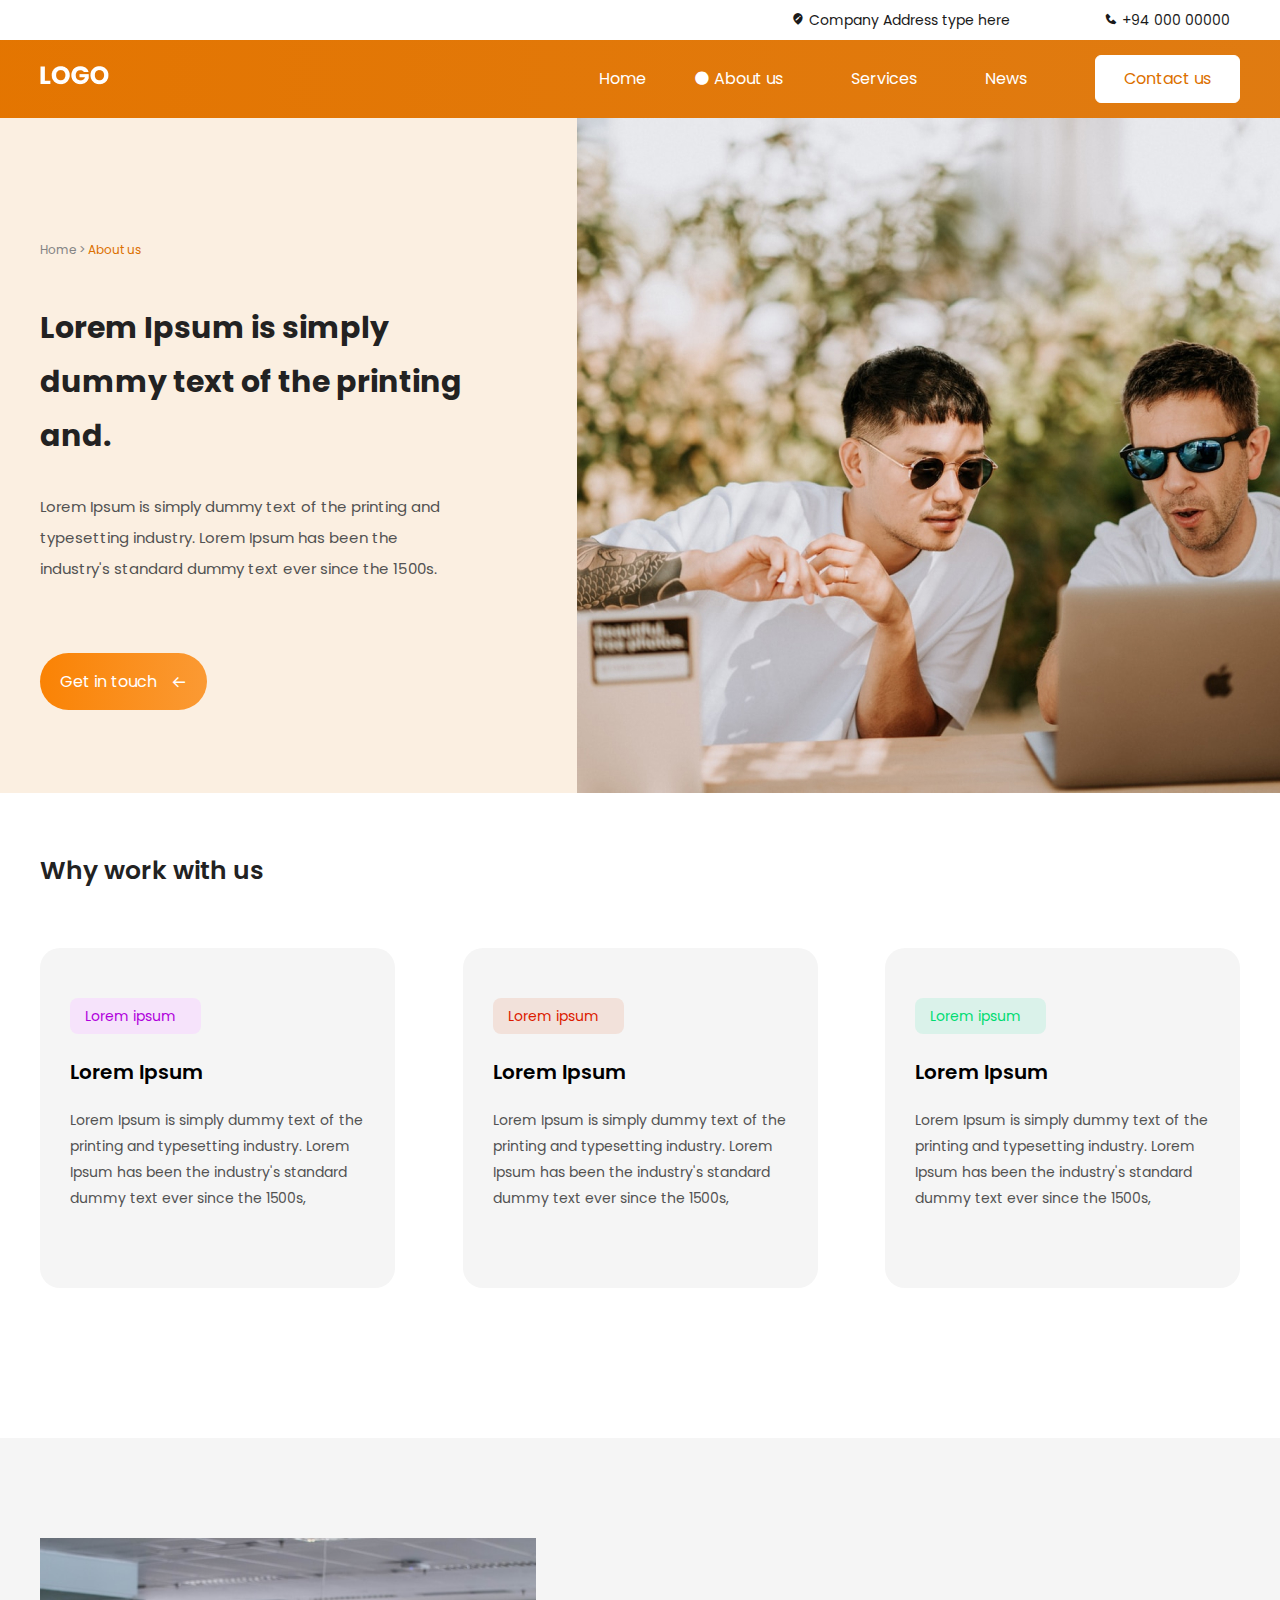
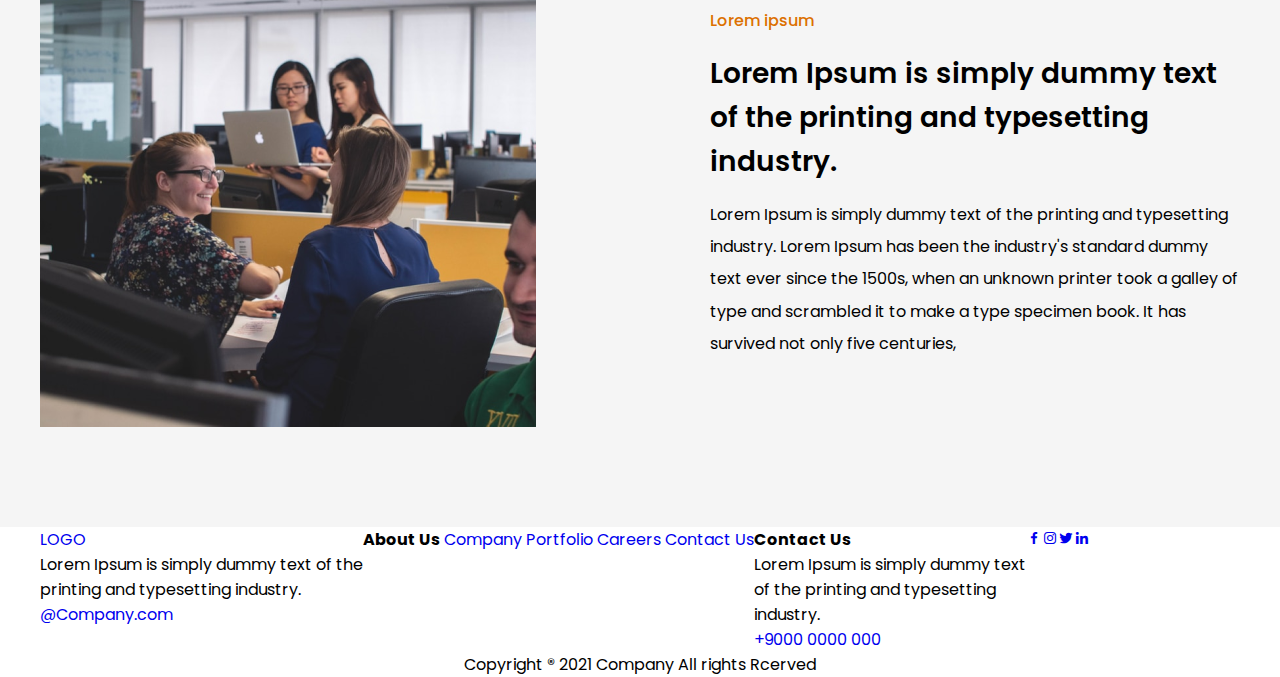
==== commit ceb290c2: "Merge branch 'main' of https://github.com/MrDeath22/digital-team" ====
--- a/index.html
+++ b/index.html
@@ -69,74 +69,8 @@
    </section>
 
 
+   <main>
 
-   <main>
-      <section id="team">
-         <div  class="container">
-            <div class="team__body">
-               <h2 class="team__title">Our Team</h2>
-               <div class="team__block">
-                  <ul class="team__item">
-                     <li class="team__list"></li>
-                     <li class="team__list__title">John peter</li>
-                     <li class="team__list__text">COO</li>
-                  </ul>
-                  <ul class="team__item">
-                     <li class="team__list__two"></li>
-                     <li class="team__list__title">John peter</li>
-                     <li class="team__list__text">COO</li>
-                  </ul>
-                  <ul class="team__item">
-                     <li class="team__list__tree"></li>
-                     <li class="team__list__title">John peter</li>
-                     <li class="team__list__text">COO</li>
-                  </ul>
-                  <ul class="team__item">
-                     <li class="team__list__four"></li>
-                     <li class="team__list__title">John peter</li>
-                     <li class="team__list__text">COO</li>
-                  </ul>
-               </div>                  
-            </div>
-         </div>
-      </section>
-      <section id="partners">
-         <div class="container">
-            <div class="partners__body">
-               <h2 class="partners__title">Our Partnership and Collabratiors</h2>
-               <ul class="partners__item">
-                  <li class="partners__list"><a href="https://www.columbia.edu/" target="blank"><img src="img/clientlogo-8-3.png" alt="img"></a></li>
-                  <li class="partners__list"><a href="https://www.jumeirah.com/en" target="blank"><img src="img/Kudos-Client-Logo-3.png" alt="img"></a></li>
-                  <li class="partners__list"><a href="https://www.megawecare.com/" target="blank"><img src="img/Inmarc-client-logos-Recovered-32.png" alt="img"></a></li>
-                  <li class="partners__list"><a href="https://www.clientearth.org/" target="blank"><img src="img/biotechne+logo.png" alt="img"></a></li>
-                  <li class="partners__list"><a href="https://www.bio-techne.com/" target="blank"><img src="img/biotechne+logo.png" alt="img"></a></li>
-               </ul>
-               
-            </div>
-
-
-
-         </div>
-      </section>
-      <section id="action">
-         <div class="container">
-            <div class="action__body">
-               <h2 class="action__title">Lorem Ipsum</h2>
-               <p class="action__text">Lorem Ipsum is simply dummy text of the printing and typesetting industry. </p>
-               <div class="action__item">
-                  <div>
-                     <h3 class="action__item__title">Stay in the loop</h3>
-                     <p class="action__item__text">Subscribe to receive the latest news and updates about TDA.  We promise not to spam you!</p>
-                  </div>
-                  <div class="input">
-                     <input class="action__input" type="email" placeholder="Enter email address">
-                     <a class="action__input__buttom" href="#">Continue</a>
-                  </div>
-               </div>
-            </div>
-         </div>
-      </section>
-   </main>
 
       <section id="work">
          <div class="container">
@@ -226,6 +160,5 @@
       </div>
    </footer>
    
-
 </body>
 </html>--- a/css/main.css
+++ b/css/main.css
@@ -1,18 +1,5 @@
 body {
    font-family: 'Poppins', sans-serif;
-
-}
-
-#team{
-   height: 619px;
-}
-.team__body{
-   padding-top: 138px;
-}
-
-.team__title{
-
-   overflow-x: hidden;
 }
 
 
@@ -174,7 +161,7 @@
 
 .hero__img {
    position: absolute;
-   right: -160px;
+   right: -76px;
 }
 /* /HERO ====================== */
 
@@ -189,169 +176,6 @@
    font-size: 25px;
    line-height: 180.5%;
    color: #222222;
-
-   margin-bottom: 53px;
-}
-.team__block{
-   display: flex;
-   justify-content: space-between;
-}
-
-.team__item{
-   text-align: center;
-   background: #F5F5F5;
-   border-radius: 20px;
-   width: 293px;
-   height: 253px;
-   transition: all 0.5s ease;
-}
-
-.team__item:hover{
-   background:#ffffff;
-   box-shadow: 0px 4px 94px rgba(0, 0, 0, 0.15);
-}
-
-.team__list::before{
-   content: '';
-   display: block;
-   background-image: url(../img/Bill-1.png);
-   width: 95px;
-   height: 103px;
-   background-repeat: no-repeat;
-   margin-left: 90px;
-   margin-top: 40px;
-}
-.team__list__two::before{
-   content: '';
-   display: block;
-   background-image: url(../img/Beverly-1.png);
-   width: 95px;
-   height: 103px;
-   background-repeat: no-repeat;
-   margin-left: 90px;
-   margin-top: 40px;
-}
-.team__list__tree::before{
-   content: '';
-   display: block;
-   background-image: url(../img/Claudia-1.png);
-   width: 95px;
-   height: 103px;
-   background-repeat: no-repeat;
-   margin-left: 90px;
-   margin-top: 40px;
-}
-.team__list__four::before{
-   content: '';
-   display: block;
-   background-image: url(../img/Avatar-1.png);
-   width: 95px;
-   height: 103px;
-   background-repeat: no-repeat;
-   margin-left: 90px;
-   margin-top: 40px;
-}
-.team__list__title{
-   font-style: normal;
-   font-weight: 600;
-   font-size: 19px;
-   line-height: 202.5%;
-   color: #000000;
-}
-.team__list__text{
-   font-style: normal;
-   font-weight: 300;
-   font-size: 16px;
-   line-height: 202.5%;
-   color: #8B8B8B;
-}
-#partners{
-   background: #F5F5F5;
-   height: 384px;
-}
-.partners__body{
-   padding-top: 70px;
-}
-.partners__title{
-   margin-bottom: 60px;
-}
-.partners__item{
-   display: flex;
-   justify-content: space-between;
-   align-items: center;
-}
-#action{
-   height: 700px;
-}
-.action__body{
-   margin-top: 138px;
-}
-.action__title{
-   font-style: normal;
-   font-weight: 600;
-   font-size: 30px;
-   line-height: 187.5%;
-   color: #222222;
-}
-.action__text{
-   font-style: normal;
-   font-weight: normal;
-   font-size: 16px;
-   line-height: 187.5%;
-   color: #525252;
-   width: 525px;
-   margin-bottom: 74px;
-}
-.action__item{
-   background: #1B1B1B;
-   border-radius: 15px;
-   width: 1170px;
-   height: 189px;
-   display: flex;
-   justify-content: space-around;
-   align-items: center;
-}
-.action__item__title{
-   font-style: normal;
-   font-weight: 500;
-   font-size: 30px;
-   line-height: 45px;
-   color: #FFFFFF;
-}
-.action__item__text{
-   font-style: normal;
-   font-weight: normal;
-   font-size: 17px;
-   line-height: 25px;
-   color: #FFFFFF;
-   width: 517px;
-}
-
-.input{
-   background: #ffffff;
-   width: 490px;
-   height: 50px;
-   border-radius: 10px;
-}
-.action__input{
-   width: 386px;
-   height: 48px;
-   background: #FFFFFF;
-   border-radius: 8px;
-   border: none;
-   padding-left: 20px;
-   padding-right: 20px;
-}
-.action__input__buttom{
-   font-style: normal;
-   font-weight: normal;
-   font-size: 13px;
-   line-height: 19px;
-   text-align: center;
-   color: #FFFFFF;
-   background: #DC7000;
-   border-radius: 8px;
-   padding: 8px 13px 9px 22px;
    margin-bottom: 55px;
 }
 
@@ -534,8 +358,9 @@
    font-size: 16px;
    line-height: 202.5%;
    color: #000000;
-}
+=======
 /* -------FOOTER--------- */
+
 
 #footer {
    position: relative;
@@ -545,7 +370,6 @@
 
 .footer__div {
    padding: 50px 0;
-   padding-top: 80px;
    opacity: 0.9;
 }
 
@@ -631,5 +455,4 @@
 
 .footer__div-two {
    padding: 30px 0;
-
-}
+}
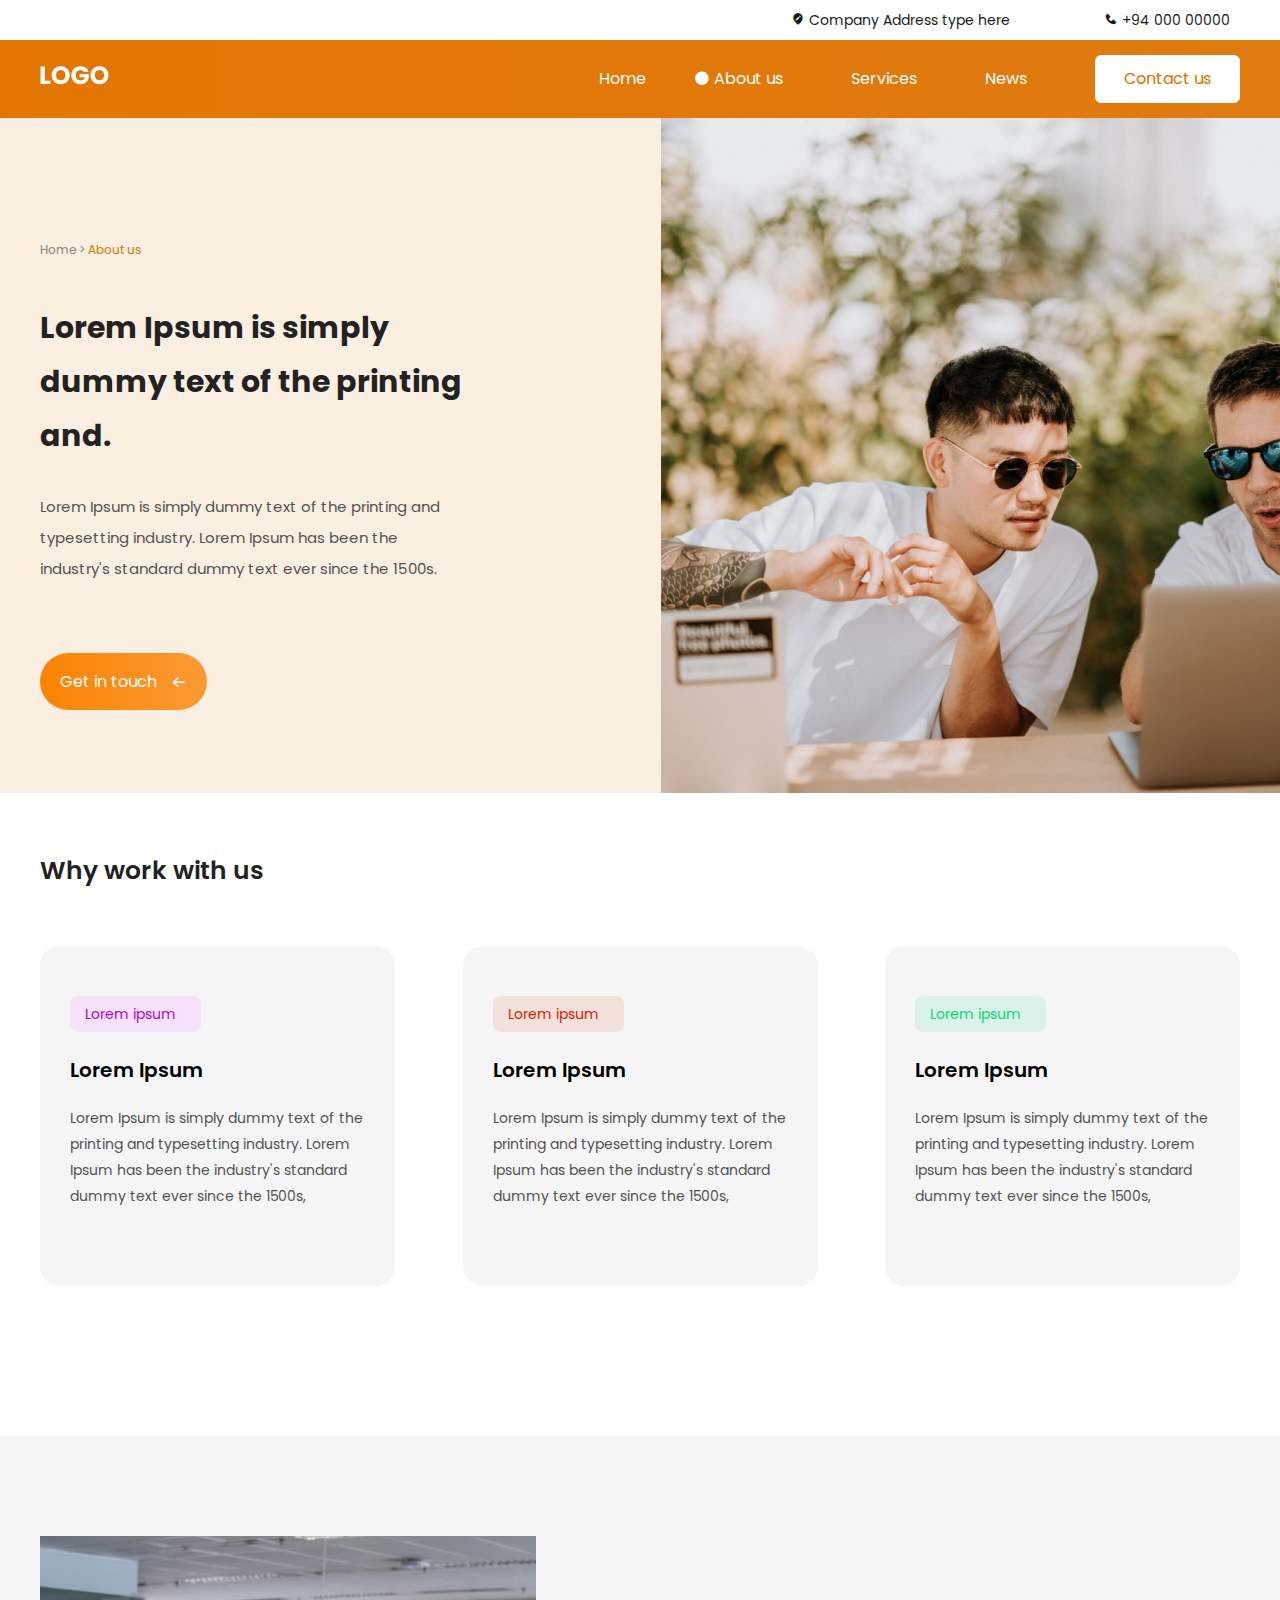
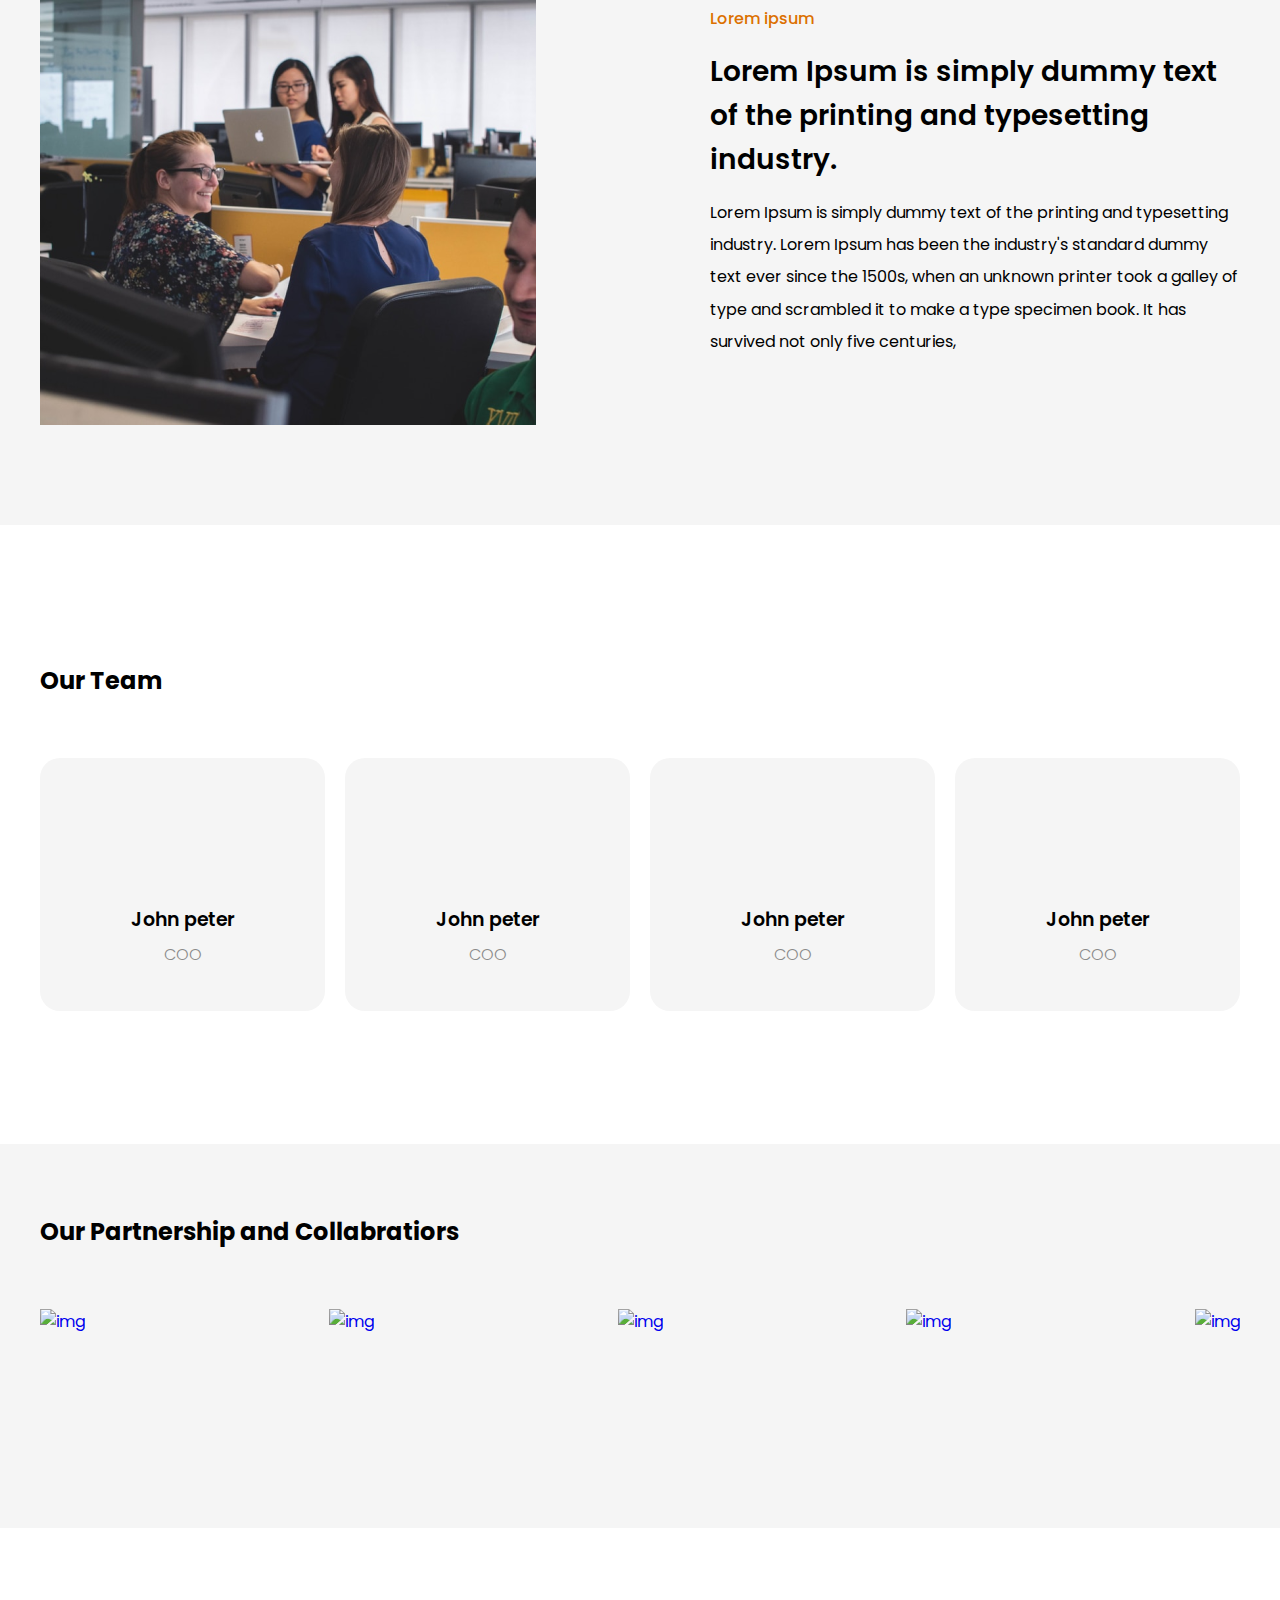
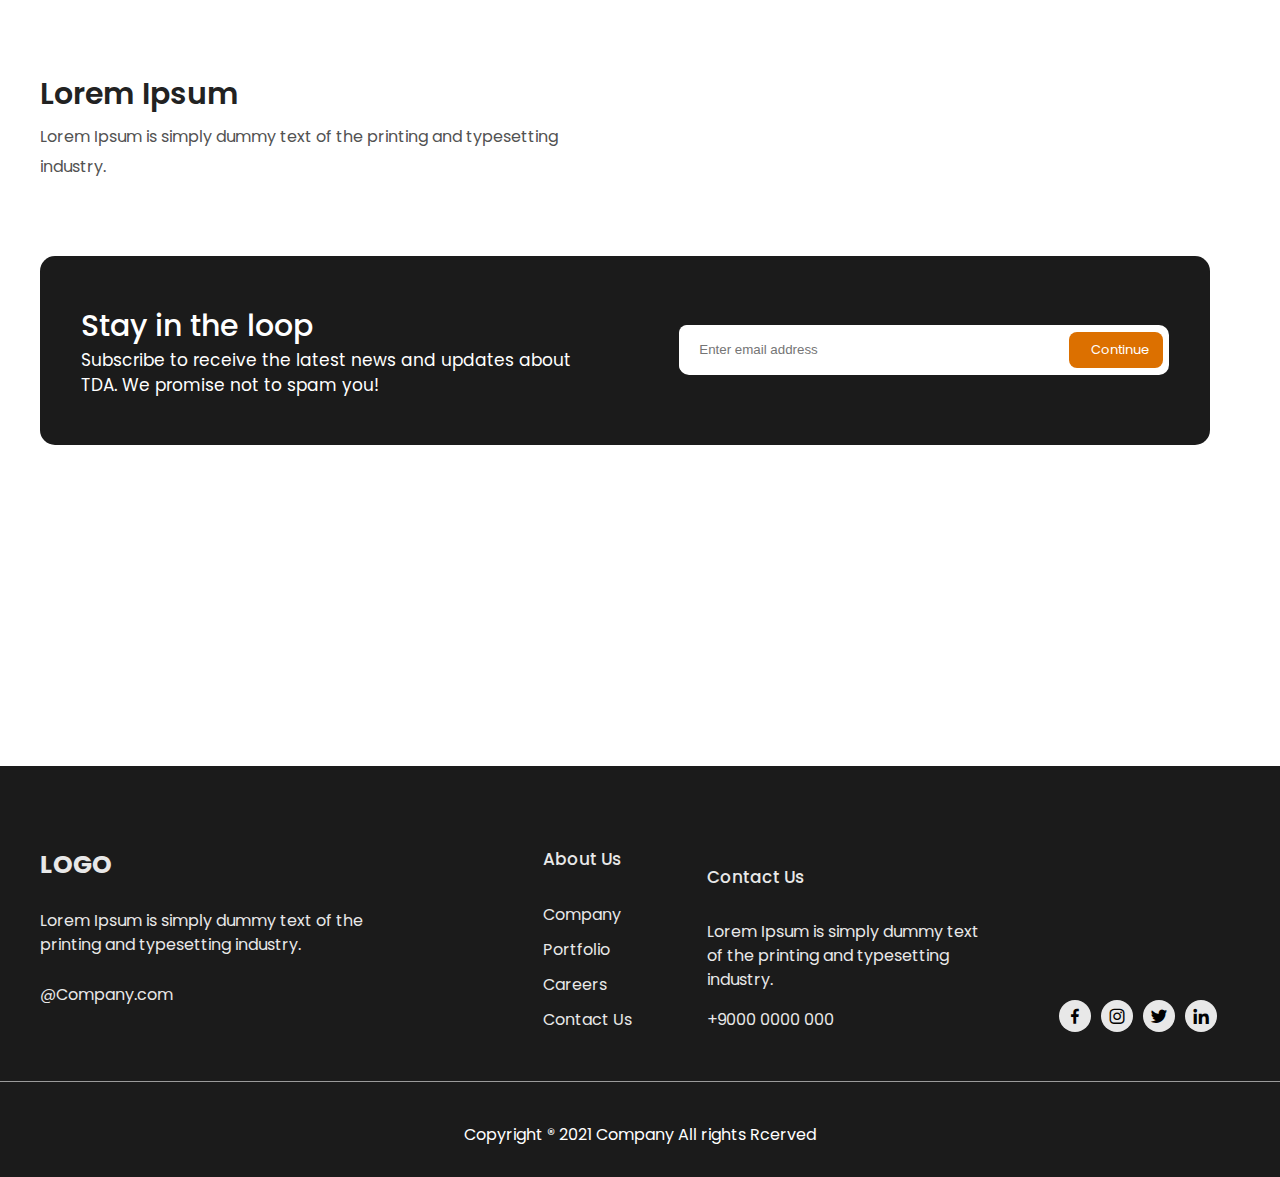
==== commit b899df4c: "full" ====
--- a/index.html
+++ b/index.html
@@ -69,8 +69,8 @@
    </section>
 
 
+
    <main>
-
 
       <section id="work">
          <div class="container">
@@ -112,9 +112,72 @@
             </div>
          </div>
       </section>
-      
-
-
+
+      <section id="team">
+         <div  class="container">
+            <div class="team__body">
+               <h2 class="team__title">Our Team</h2>
+               <div class="team__block">
+                  <ul class="team__item">
+                     <li class="team__list"></li>
+                     <li class="team__list__title">John peter</li>
+                     <li class="team__list__text">COO</li>
+                  </ul>
+                  <ul class="team__item">
+                     <li class="team__list__two"></li>
+                     <li class="team__list__title">John peter</li>
+                     <li class="team__list__text">COO</li>
+                  </ul>
+                  <ul class="team__item">
+                     <li class="team__list__tree"></li>
+                     <li class="team__list__title">John peter</li>
+                     <li class="team__list__text">COO</li>
+                  </ul>
+                  <ul class="team__item">
+                     <li class="team__list__four"></li>
+                     <li class="team__list__title">John peter</li>
+                     <li class="team__list__text">COO</li>
+                  </ul>
+               </div>                  
+            </div>
+         </div>
+      </section>
+      <section id="partners">
+         <div class="container">
+            <div class="partners__body">
+               <h2 class="partners__title">Our Partnership and Collabratiors</h2>
+               <ul class="partners__item">
+                  <li class="partners__list"><a href="https://www.columbia.edu/" target="blank"><img src="img/clientlogo-8-3.png" alt="img"></a></li>
+                  <li class="partners__list"><a href="https://www.jumeirah.com/en" target="blank"><img src="img/Kudos-Client-Logo-3.png" alt="img"></a></li>
+                  <li class="partners__list"><a href="https://www.megawecare.com/" target="blank"><img src="img/Inmarc-client-logos-Recovered-32.png" alt="img"></a></li>
+                  <li class="partners__list"><a href="https://www.clientearth.org/" target="blank"><img src="img/biotechne+logo.png" alt="img"></a></li>
+                  <li class="partners__list"><a href="https://www.bio-techne.com/" target="blank"><img src="img/biotechne+logo.png" alt="img"></a></li>
+               </ul>
+               
+            </div>
+
+
+
+         </div>
+      </section>
+      <section id="action">
+         <div class="container">
+            <div class="action__body">
+               <h2 class="action__title">Lorem Ipsum</h2>
+               <p class="action__text">Lorem Ipsum is simply dummy text of the printing and typesetting industry. </p>
+               <div class="action__item">
+                  <div>
+                     <h3 class="action__item__title">Stay in the loop</h3>
+                     <p class="action__item__text">Subscribe to receive the latest news and updates about TDA.  We promise not to spam you!</p>
+                  </div>
+                  <div class="input">
+                     <input class="action__input" type="email" placeholder="Enter email address">
+                     <a class="action__input__buttom" href="#">Continue</a>
+                  </div>
+               </div>
+            </div>
+         </div>
+      </section>
    </main>
 
    <footer id="footer">
@@ -160,5 +223,6 @@
       </div>
    </footer>
    
+
 </body>
 </html>--- a/css/main.css
+++ b/css/main.css
@@ -1,5 +1,17 @@
 body {
    font-family: 'Poppins', sans-serif;
+   overflow-x: hidden;
+}
+
+#team{
+   height: 619px;
+}
+.team__body{
+   padding-top: 138px;
+}
+
+.team__title{
+   margin-bottom: 60px;
 }
 
 
@@ -161,7 +173,7 @@
 
 .hero__img {
    position: absolute;
-   right: -76px;
+   right: -160px;
 }
 /* /HERO ====================== */
 
@@ -176,6 +188,170 @@
    font-size: 25px;
    line-height: 180.5%;
    color: #222222;
+
+   margin-bottom: 53px;
+}
+.team__block{
+   display: flex;
+   justify-content: space-between;
+}
+
+.team__item{
+   text-align: center;
+   background: #F5F5F5;
+   border-radius: 20px;
+   width: 285px;
+   height: 253px;
+   transition: all 0.5s ease;
+}
+
+.team__item:hover{
+   background:#ffffff;
+   box-shadow: 0px 4px 94px rgba(0, 0, 0, 0.15);
+}
+
+.team__list::before{
+   content: '';
+   display: block;
+   background-image: url(../img/Bill-1.png);
+   width: 96px;
+   height: 103px;
+   background-repeat: no-repeat;
+   background-position: center;
+   margin-left: 100px;
+   margin-top: 40px;
+}
+.team__list__two::before{
+   content: '';
+   display: block;
+   background-image: url(../img/Beverly-1.png);
+   width: 95px;
+   height: 103px;
+   background-repeat: no-repeat;
+   margin-left: 90px;
+   margin-top: 40px;
+}
+.team__list__tree::before{
+   content: '';
+   display: block;
+   background-image: url(../img/Claudia-1.png);
+   width: 95px;
+   height: 103px;
+   background-repeat: no-repeat;
+   margin-left: 90px;
+   margin-top: 40px;
+}
+.team__list__four::before{
+   content: '';
+   display: block;
+   background-image: url(../img/Avatar-1.png);
+   width: 95px;
+   height: 103px;
+   background-repeat: no-repeat;
+   margin-left: 90px;
+   margin-top: 40px;
+}
+.team__list__title{
+   font-style: normal;
+   font-weight: 600;
+   font-size: 19px;
+   line-height: 202.5%;
+   color: #000000;
+}
+.team__list__text{
+   font-style: normal;
+   font-weight: 300;
+   font-size: 16px;
+   line-height: 202.5%;
+   color: #8B8B8B;
+}
+#partners{
+   background: #F5F5F5;
+   height: 384px;
+}
+.partners__body{
+   padding-top: 70px;
+}
+.partners__title{
+   margin-bottom: 60px;
+}
+.partners__item{
+   display: flex;
+   justify-content: space-between;
+   align-items: center;
+}
+#action{
+   height: 700px;
+}
+.action__body{
+   margin-top: 138px;
+}
+.action__title{
+   font-style: normal;
+   font-weight: 600;
+   font-size: 30px;
+   line-height: 187.5%;
+   color: #222222;
+}
+.action__text{
+   font-style: normal;
+   font-weight: normal;
+   font-size: 16px;
+   line-height: 187.5%;
+   color: #525252;
+   width: 525px;
+   margin-bottom: 74px;
+}
+.action__item{
+   background: #1B1B1B;
+   border-radius: 15px;
+   width: 1170px;
+   height: 189px;
+   display: flex;
+   justify-content: space-around;
+   align-items: center;
+}
+.action__item__title{
+   font-style: normal;
+   font-weight: 500;
+   font-size: 30px;
+   line-height: 45px;
+   color: #FFFFFF;
+}
+.action__item__text{
+   font-style: normal;
+   font-weight: normal;
+   font-size: 17px;
+   line-height: 25px;
+   color: #FFFFFF;
+   width: 517px;
+}
+
+.input{
+   background: #ffffff;
+   width: 490px;
+   height: 50px;
+   border-radius: 10px;
+}
+.action__input{
+   width: 386px;
+   height: 48px;
+   background: #FFFFFF;
+   border-radius: 8px;
+   border: none;
+   padding-left: 20px;
+   padding-right: 20px;
+}
+.action__input__buttom{
+   font-style: normal;
+   font-weight: normal;
+   font-size: 13px;
+   line-height: 19px;
+   text-align: center;
+   color: #FFFFFF;
+   background: #DC7000;
+   border-radius: 8px;
+   padding: 8px 13px 9px 22px;
    margin-bottom: 55px;
 }
 
@@ -358,9 +534,8 @@
    font-size: 16px;
    line-height: 202.5%;
    color: #000000;
-=======
+}
 /* -------FOOTER--------- */
-
 
 #footer {
    position: relative;
@@ -370,6 +545,7 @@
 
 .footer__div {
    padding: 50px 0;
+   padding-top: 80px;
    opacity: 0.9;
 }
 
@@ -455,4 +631,5 @@
 
 .footer__div-two {
    padding: 30px 0;
-}
+
+}
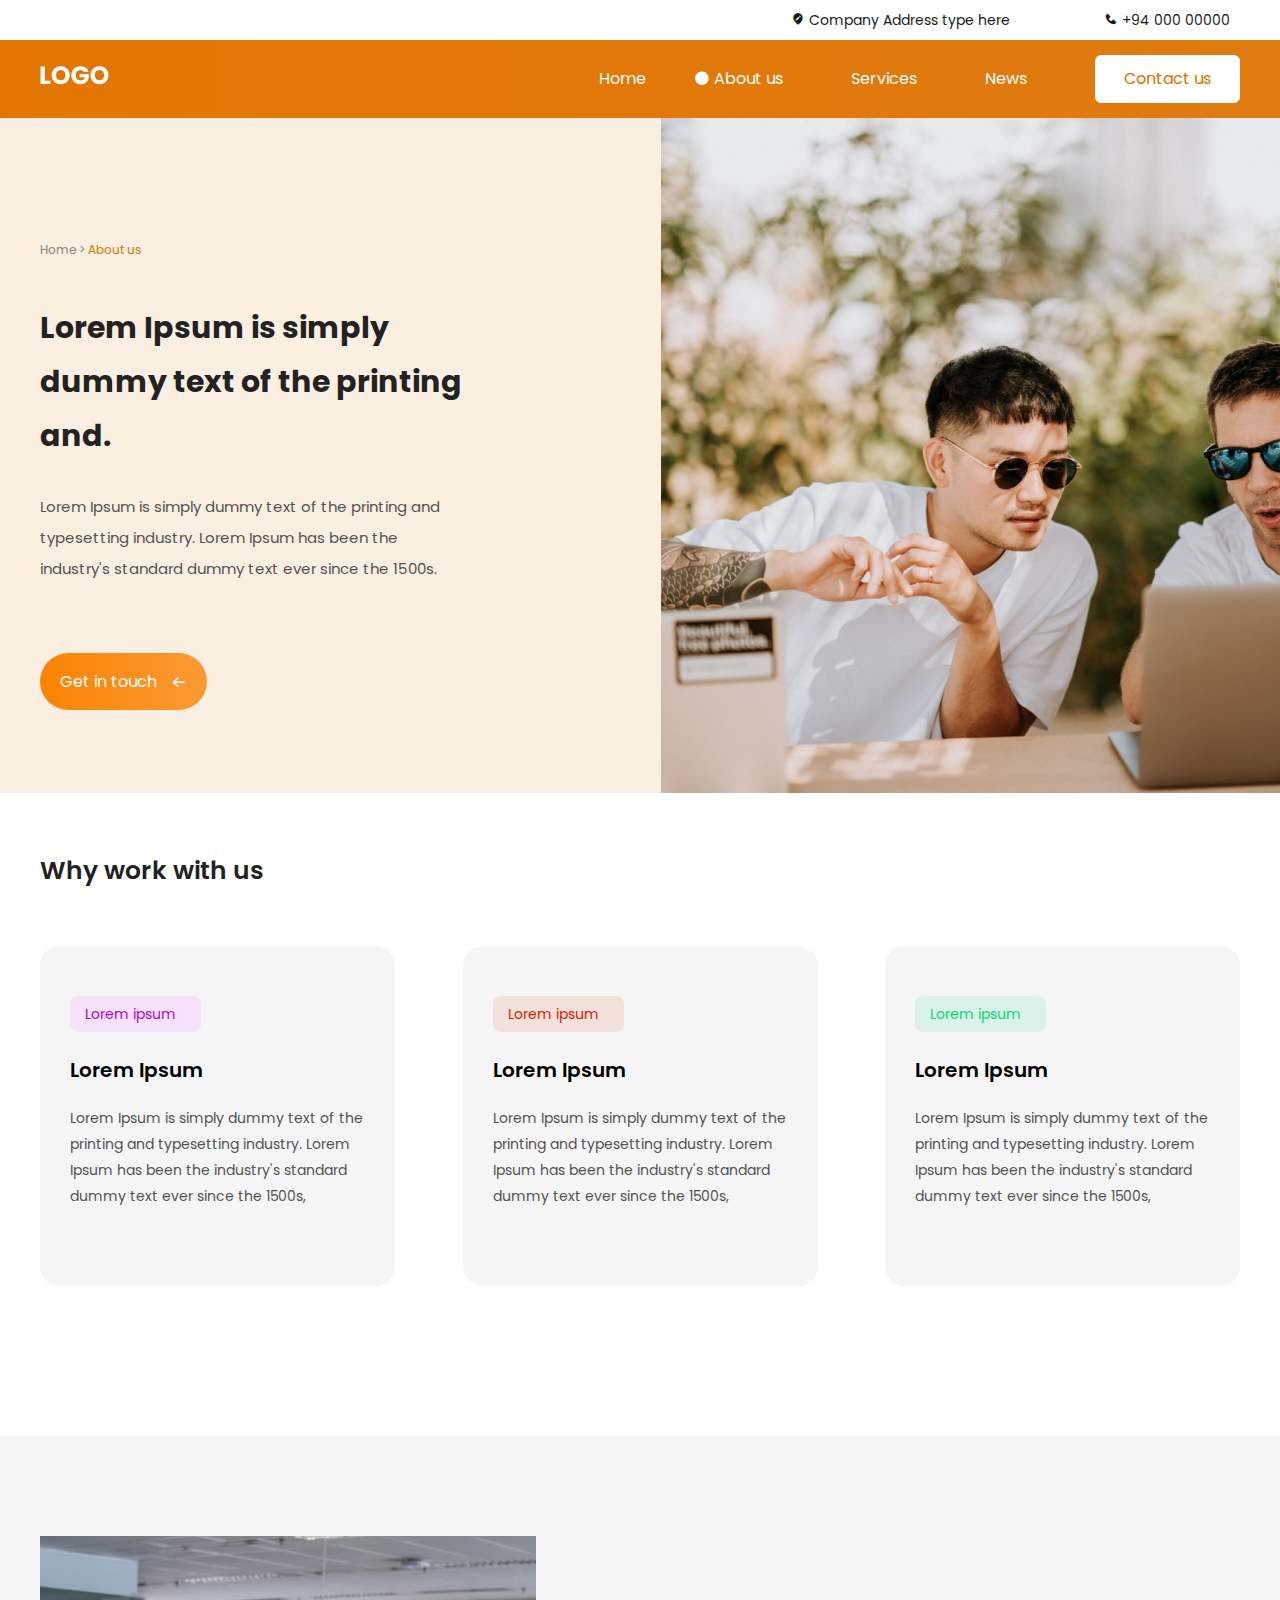
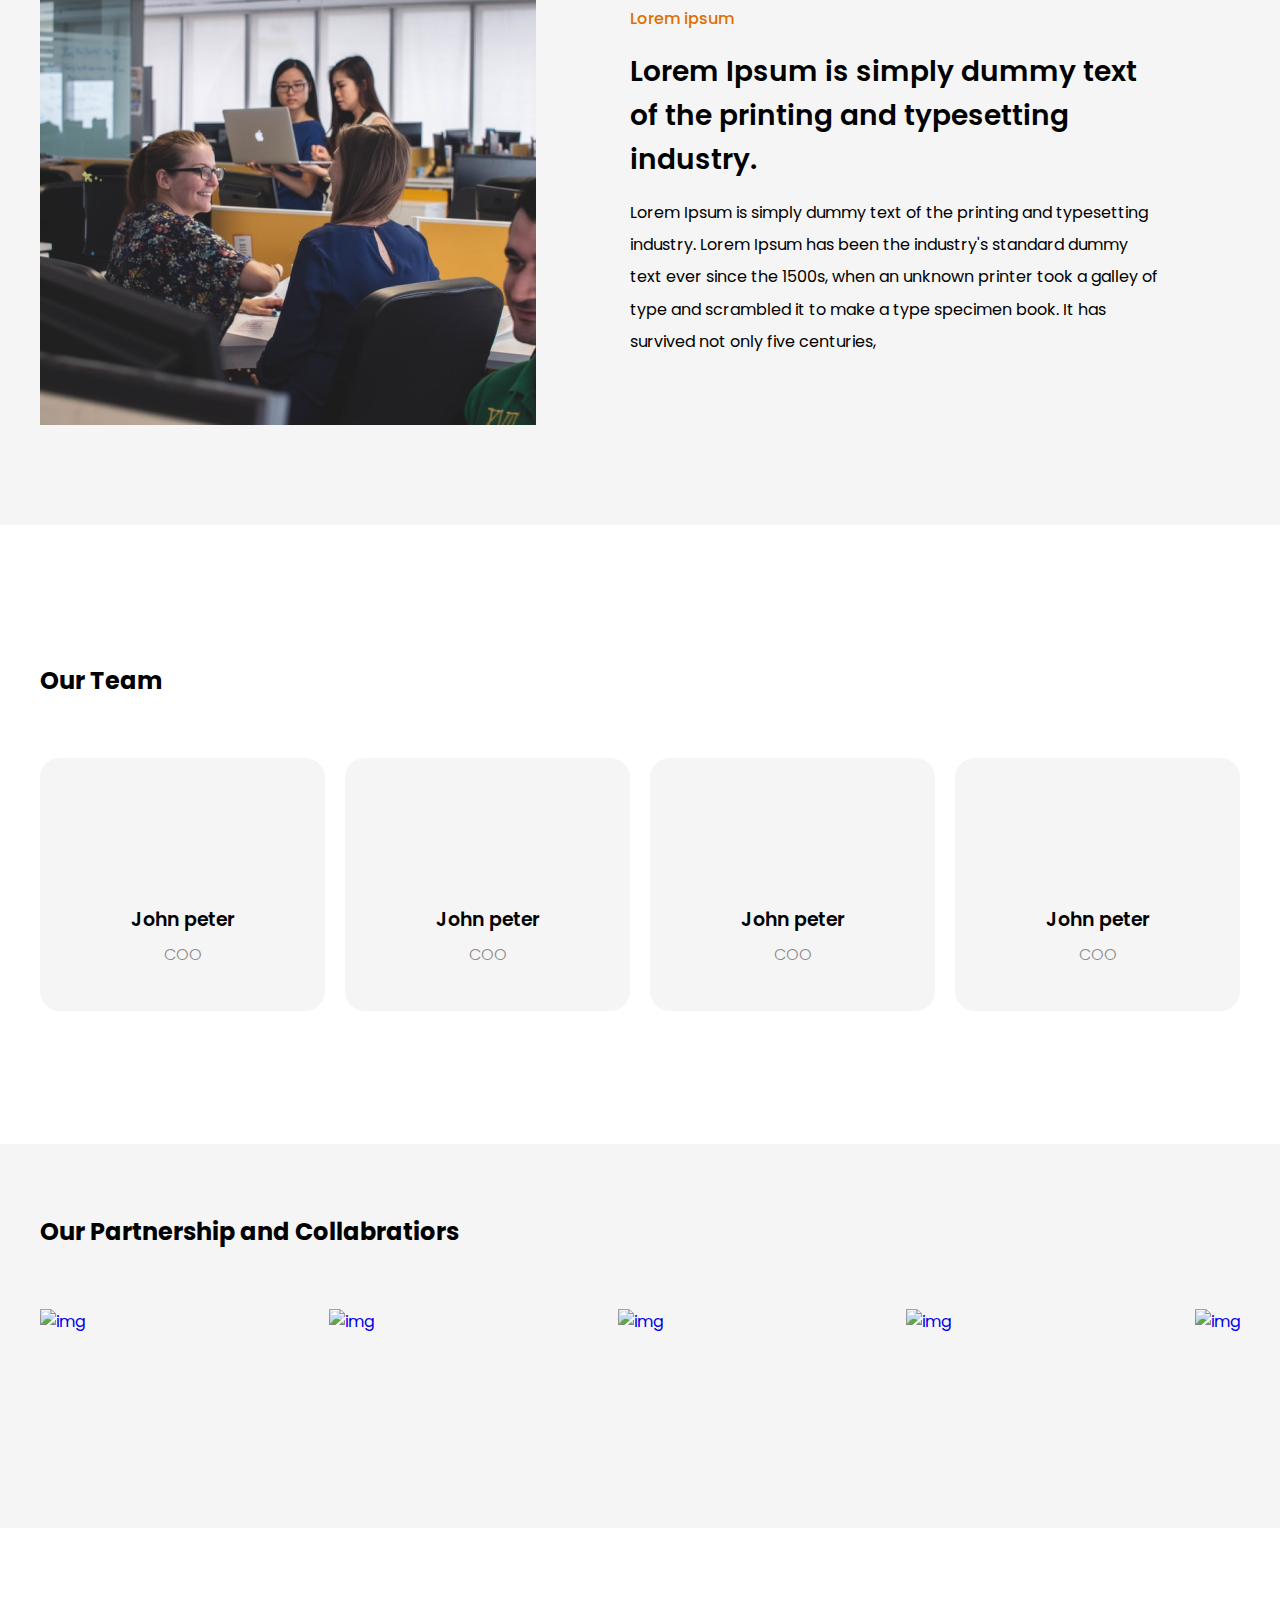
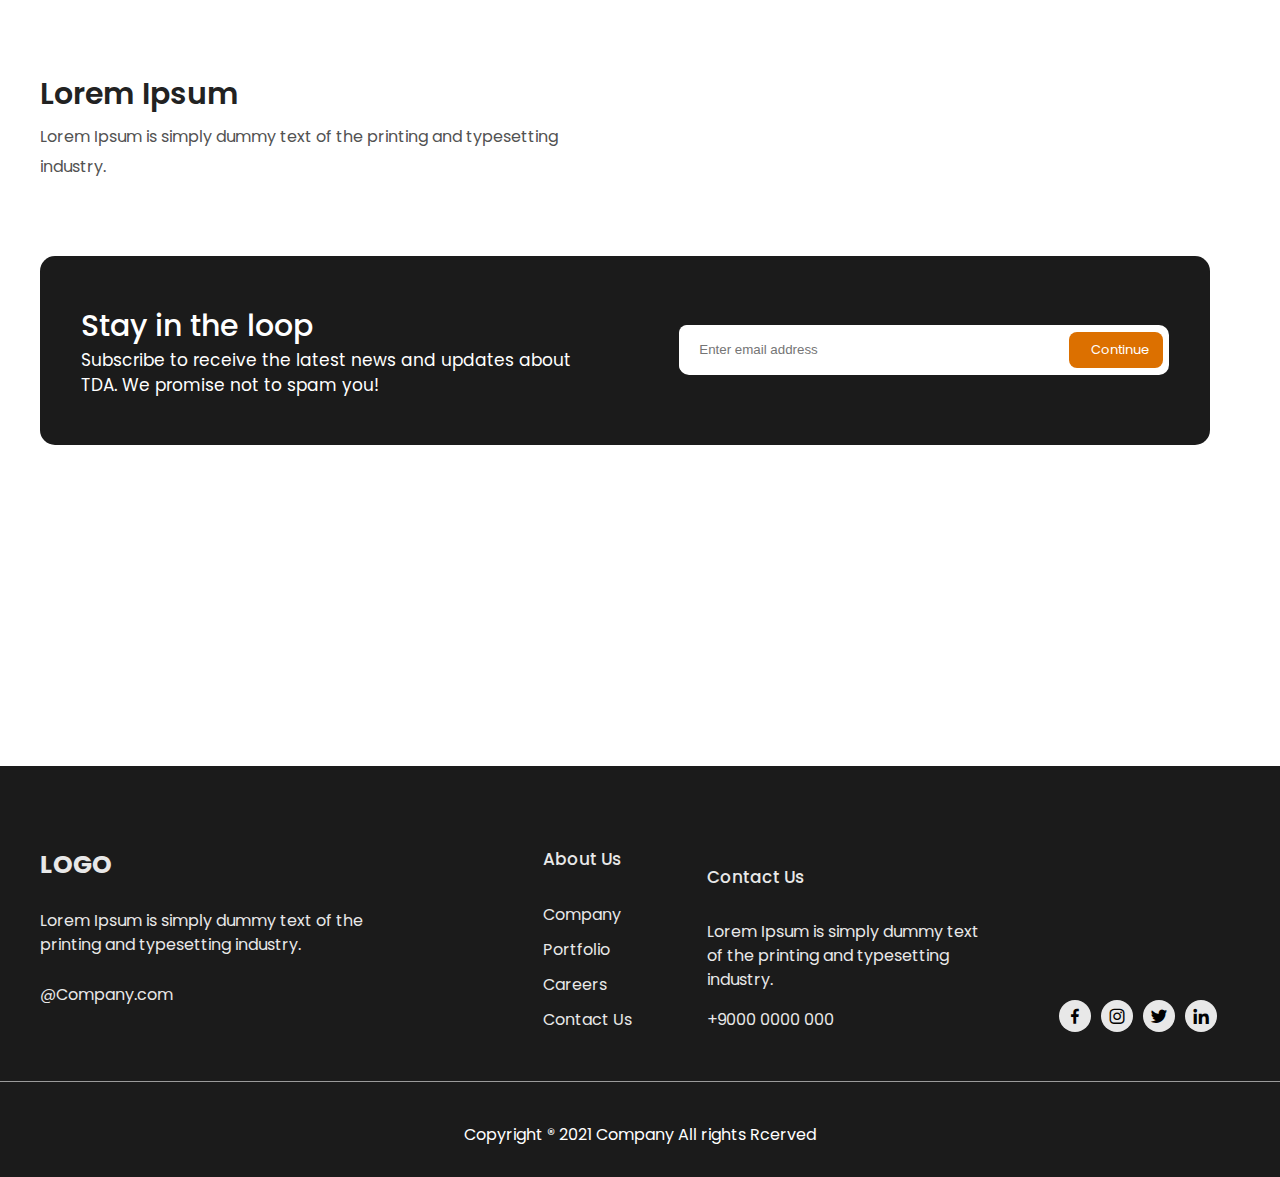
==== commit c1b56444: "css" ====
--- a/index.html
+++ b/index.html
@@ -8,10 +8,10 @@
    <link rel="preconnect" href="https://fonts.gstatic.com" crossorigin>
    <link href="https://fonts.googleapis.com/css2?family=Poppins:wght@200;300;400;500;600;700&display=swap" rel="stylesheet">
    <link href='https://unpkg.com/boxicons@2.0.9/css/boxicons.min.css' rel='stylesheet'>
-   <link rel="stylesheet" href="css/normalize.css">
-   <link rel="stylesheet" href="css/column.css">
-   <link rel="stylesheet" href="css/global.css">
-   <link rel="stylesheet" href="css/main.css">
+   <link rel="stylesheet" href="./css/normalize.css">
+   <link rel="stylesheet" href="./css/column.css">
+   <link rel="stylesheet" href="./css/global.css">
+   <link rel="stylesheet" href="./css/main.css">
    <title>Digital</title>
 </head>
 <body>
@@ -32,9 +32,9 @@
          <nav class="header__nav">
             <ul class="header__nav-list row align-center">
                <li class="header__nav-list-item"><a href="#"><i class='bx bxs-circle' ></i>Home</a></li>
-               <li class="header__nav-list-item header__nav-list-item--active"><a href="#"><i class='bx bxs-circle' ></i>About us</a></li>
-               <li class="header__nav-list-item"><a href="#"><i class='bx bxs-circle' ></i>Services</a></li>
-               <li class="header__nav-list-item"><a href="#"><i class='bx bxs-circle' ></i>News</a></li>
+               <li class="header__nav-list-item header__nav-list-item--active"><a href="page2.html"><i class='bx bxs-circle' ></i>About us</a></li>
+               <li class="header__nav-list-item"><a href="page3.html"><i class='bx bxs-circle' ></i>Services</a></li>
+               <li class="header__nav-list-item"><a href="page4.html"><i class='bx bxs-circle' ></i>News</a></li>
                <li class="header__nav-list-item header__btn"><a href="#">Contact us</a></li>
             </ul>
          </nav>
@@ -153,13 +153,10 @@
                   <li class="partners__list"><a href="https://www.clientearth.org/" target="blank"><img src="img/biotechne+logo.png" alt="img"></a></li>
                   <li class="partners__list"><a href="https://www.bio-techne.com/" target="blank"><img src="img/biotechne+logo.png" alt="img"></a></li>
                </ul>
-               
-            </div>
-
-
-
-         </div>
-      </section>
+            </div>
+         </div>
+      </section>
+
       <section id="action">
          <div class="container">
             <div class="action__body">
@@ -178,6 +175,7 @@
             </div>
          </div>
       </section>
+
    </main>
 
    <footer id="footer">
--- a/css/main.css
+++ b/css/main.css
@@ -3,14 +3,15 @@
    overflow-x: hidden;
 }
 
-#team{
+#team {
    height: 619px;
 }
-.team__body{
+
+.team__body {
    padding-top: 138px;
 }
 
-.team__title{
+.team__title {
    margin-bottom: 60px;
 }
 
@@ -44,6 +45,7 @@
 .contacts__address {
    right: 250px;
 }
+
 /* /CONTACTS ====================== */
 
 
@@ -98,6 +100,7 @@
 .header__btn:hover a {
    color: #fff;
 }
+
 /* /HEADER ====================== */
 
 /* HERO ====================== */
@@ -159,7 +162,7 @@
 }
 
 .hero__btn:hover {
-   background: linear-gradient(92.48deg, #FB9E3C 2.08%, #FA8305  117.25%);
+   background: linear-gradient(92.48deg, #FB9E3C 2.08%, #FA8305 117.25%);
 
 }
 
@@ -175,6 +178,7 @@
    position: absolute;
    right: -160px;
 }
+
 /* /HERO ====================== */
 
 .cards {
@@ -191,12 +195,13 @@
 
    margin-bottom: 53px;
 }
-.team__block{
+
+.team__block {
    display: flex;
    justify-content: space-between;
 }
 
-.team__item{
+.team__item {
    text-align: center;
    background: #F5F5F5;
    border-radius: 20px;
@@ -205,12 +210,12 @@
    transition: all 0.5s ease;
 }
 
-.team__item:hover{
-   background:#ffffff;
+.team__item:hover {
+   background: #ffffff;
    box-shadow: 0px 4px 94px rgba(0, 0, 0, 0.15);
 }
 
-.team__list::before{
+.team__list::before {
    content: '';
    display: block;
    background-image: url(../img/Bill-1.png);
@@ -221,7 +226,8 @@
    margin-left: 100px;
    margin-top: 40px;
 }
-.team__list__two::before{
+
+.team__list__two::before {
    content: '';
    display: block;
    background-image: url(../img/Beverly-1.png);
@@ -231,7 +237,8 @@
    margin-left: 90px;
    margin-top: 40px;
 }
-.team__list__tree::before{
+
+.team__list__tree::before {
    content: '';
    display: block;
    background-image: url(../img/Claudia-1.png);
@@ -241,7 +248,8 @@
    margin-left: 90px;
    margin-top: 40px;
 }
-.team__list__four::before{
+
+.team__list__four::before {
    content: '';
    display: block;
    background-image: url(../img/Avatar-1.png);
@@ -251,49 +259,59 @@
    margin-left: 90px;
    margin-top: 40px;
 }
-.team__list__title{
+
+.team__list__title {
    font-style: normal;
    font-weight: 600;
    font-size: 19px;
    line-height: 202.5%;
    color: #000000;
 }
-.team__list__text{
+
+.team__list__text {
    font-style: normal;
    font-weight: 300;
    font-size: 16px;
    line-height: 202.5%;
    color: #8B8B8B;
 }
-#partners{
+
+#partners {
    background: #F5F5F5;
    height: 384px;
 }
-.partners__body{
+
+.partners__body {
    padding-top: 70px;
 }
-.partners__title{
+
+.partners__title {
    margin-bottom: 60px;
 }
-.partners__item{
+
+.partners__item {
    display: flex;
    justify-content: space-between;
    align-items: center;
 }
-#action{
+
+#action {
    height: 700px;
 }
-.action__body{
+
+.action__body {
    margin-top: 138px;
 }
-.action__title{
+
+.action__title {
    font-style: normal;
    font-weight: 600;
    font-size: 30px;
    line-height: 187.5%;
    color: #222222;
 }
-.action__text{
+
+.action__text {
    font-style: normal;
    font-weight: normal;
    font-size: 16px;
@@ -302,7 +320,8 @@
    width: 525px;
    margin-bottom: 74px;
 }
-.action__item{
+
+.action__item {
    background: #1B1B1B;
    border-radius: 15px;
    width: 1170px;
@@ -311,14 +330,16 @@
    justify-content: space-around;
    align-items: center;
 }
-.action__item__title{
+
+.action__item__title {
    font-style: normal;
    font-weight: 500;
    font-size: 30px;
    line-height: 45px;
    color: #FFFFFF;
 }
-.action__item__text{
+
+.action__item__text {
    font-style: normal;
    font-weight: normal;
    font-size: 17px;
@@ -327,13 +348,14 @@
    width: 517px;
 }
 
-.input{
+.input {
    background: #ffffff;
    width: 490px;
    height: 50px;
    border-radius: 10px;
 }
-.action__input{
+
+.action__input {
    width: 386px;
    height: 48px;
    background: #FFFFFF;
@@ -342,7 +364,8 @@
    padding-left: 20px;
    padding-right: 20px;
 }
-.action__input__buttom{
+
+.action__input__buttom {
    font-style: normal;
    font-weight: normal;
    font-size: 13px;
@@ -506,6 +529,7 @@
 
 .huge {
    padding: 100px 0;
+   margin-right: 80px;
 }
 
 .desceip__span {
@@ -535,6 +559,7 @@
    line-height: 202.5%;
    color: #000000;
 }
+
 /* -------FOOTER--------- */
 
 #footer {
@@ -590,7 +615,7 @@
    margin-right: 75px;
 }
 
-.footer__items > * {
+.footer__items>* {
    display: block;
 }
 
@@ -633,3 +658,278 @@
    padding: 30px 0;
 
 }
+
+
+/* ============= PAGE 2  DILSHOD ============= */
+
+.mini-txt {
+   font-weight: normal;
+   font-size: 16px;
+   line-height: 208.5%;
+   color: #848484;
+}
+
+.mini-span {
+   font-weight: normal;
+   font-size: 16px;
+   line-height: 208.5%;
+   color: #EB9740;
+   padding-top: 100px;
+   margin-bottom: 18px;
+}
+
+.servisec__title {
+   margin-bottom: 20px;
+   font-style: normal;
+   font-weight: 600;
+   font-size: 33px;
+   line-height: 180.5%;
+   text-align: center;
+   color: #222222;
+   margin-bottom: 15px;
+}
+
+.services__txt {
+   font-style: normal;
+   font-weight: 500;
+   font-size: 16px;
+   line-height: 187.5%;
+   text-align: center;
+   color: #898989;
+}
+
+.services__clients {
+   padding-top: 55px;
+}
+
+.clients__txt {
+   font-style: normal;
+   font-weight: bold;
+   font-size: 25px;
+   line-height: 30px;
+   color: #0B132A;
+   padding-bottom: 10px;
+}
+
+#services {
+   padding-bottom: 80px;
+}
+.clients__span {
+   font-style: normal;
+   font-weight: normal;
+   font-size: 20px;
+   line-height: 30px;
+   color: #4F5665;
+}
+
+.item-list--before1::before {
+   content: ' ';
+   width: 60px;
+   height: 60px;
+   background-image: url('../img/user.png');
+   display: block;
+   position: absolute;
+   top: 0;
+   left: -70px;
+}
+
+.item-list--before2::before {
+   content: ' ';
+   width: 60px;
+   height: 60px;
+   background-image: url('../img/location.png');
+   display: block;
+   position: absolute;
+   top: 0;
+   left: -70px;
+}
+
+.item-list--before3::before {
+   content: ' ';
+   width: 60px;
+   height: 60px;
+   background-image: url('../img/Serverss.png');
+   display: block;
+   position: absolute;
+   top: 0;
+   left: -70px;
+}
+
+.after::after {
+   position: absolute;
+   width: 2px;
+   height: 100px;
+   content: "";
+   background-color: #C2C2C2;
+   top: -30px;
+   right: -90px;
+}
+
+
+/* ============= PAGE 2  SHOXRUX ============= */
+
+.blog{
+   display: flex;
+   justify-content: space-between;
+   margin-top: 78px;
+}
+
+.blog__body{
+   position: relative;
+
+}
+.bx-play-circle{
+   position: absolute;
+   font-size: 50px;
+   left: 0;
+   top: 0;
+   right: 0;
+   bottom: 0;
+   margin: auto;
+   width: 50px;
+   height: 50px;
+
+}
+.blog__title{
+   font-style: normal;
+   font-weight: bold;
+   font-size: 30px;
+   line-height: 180.5%;
+   color: #222222;
+   width: 350px;
+}
+.blog__text{
+   font-style: normal;
+   font-weight: normal;
+   font-size: 14px;
+   line-height: 187.5%;
+   color: #525252;
+   width: 380px;
+   margin-bottom: 28px;
+
+}
+
+.blog__list-text{
+   font-style: normal;
+   font-weight: normal;
+   font-size: 14px;
+   line-height: 187.5%;
+   color: #525252;
+   list-style: none;
+   display: flex;
+   margin-bottom: 19px;
+}
+.blog__list-text::before{
+   content: '';
+   display: block;
+   background-image: url(../img/bx_bxs-check-circle.svg);
+   background-repeat: no-repeat;
+   width: 30px;
+   height: 30px;
+}
+
+
+/* ============= PAGE 3  SIROTILLO ============= */
+
+
+
+/* ============= PAGE 4  ABDUSAMAD ============= */
+
+.globus__div {
+   padding: 50px 0;
+}
+
+.globus__titles {
+   padding: 20px 0;
+}
+
+.globus__mini-title {
+   font-size: 16px;
+   margin-bottom: 15px;
+   color: #848484;
+}
+
+.mini-title__span {
+   color: #E47500;
+}
+
+.globus__title {
+   font-weight: 600;
+   font-size: 33px;
+   line-height: 180.5%;
+   margin-bottom: 15px;
+}
+
+.globus__desc {
+   font-weight: 500;
+   font-size: 16px;
+   line-height: 187.5%;
+   margin-bottom: 20px;
+   color: #898989;
+}
+
+.globus__imgs {
+   padding-top: 50px;
+   padding-bottom: 100px;
+}
+
+.globus__img {
+   width: 100%;
+}
+
+.item__span {
+   display: block;
+   margin-bottom: 20px;
+}
+
+.item__bx {
+   margin: 0;
+   margin-right: 10px;
+   box-shadow: 0px 4px 14px rgba(0, 0, 0, 0.15);
+}
+
+.globus__item--after::after {
+   position: absolute;
+   top: -10%;
+   right: -75%;
+   width: 2px;
+   height: 100px;
+   content: "";
+   background-color: #C2C2C2;
+}
+
+.globus__item--after2::after {
+   position: absolute;
+   top: -60%;
+   right: -75%;
+   width: 2px;
+   height: 100px;
+   content: "";
+   background-color: #C2C2C2;
+}
+
+.item__link {
+   font-weight: 300;
+   font-size: 20px;
+   line-height: 30px;
+   color: #333333;
+}
+
+.item__link--before::before {
+   position: relative;
+   top: 6px;
+   left: -10px;
+   width: 30px;
+   height: 30px;
+   content: "";
+   background-image: url("../img/phone.svg");
+}
+
+.item__link--before2::before {
+   position: absolute;
+   left: -12%;
+   width: 30px;
+   height: 30px;
+   content: "";
+   background-image: url("../img/location.svg");
+}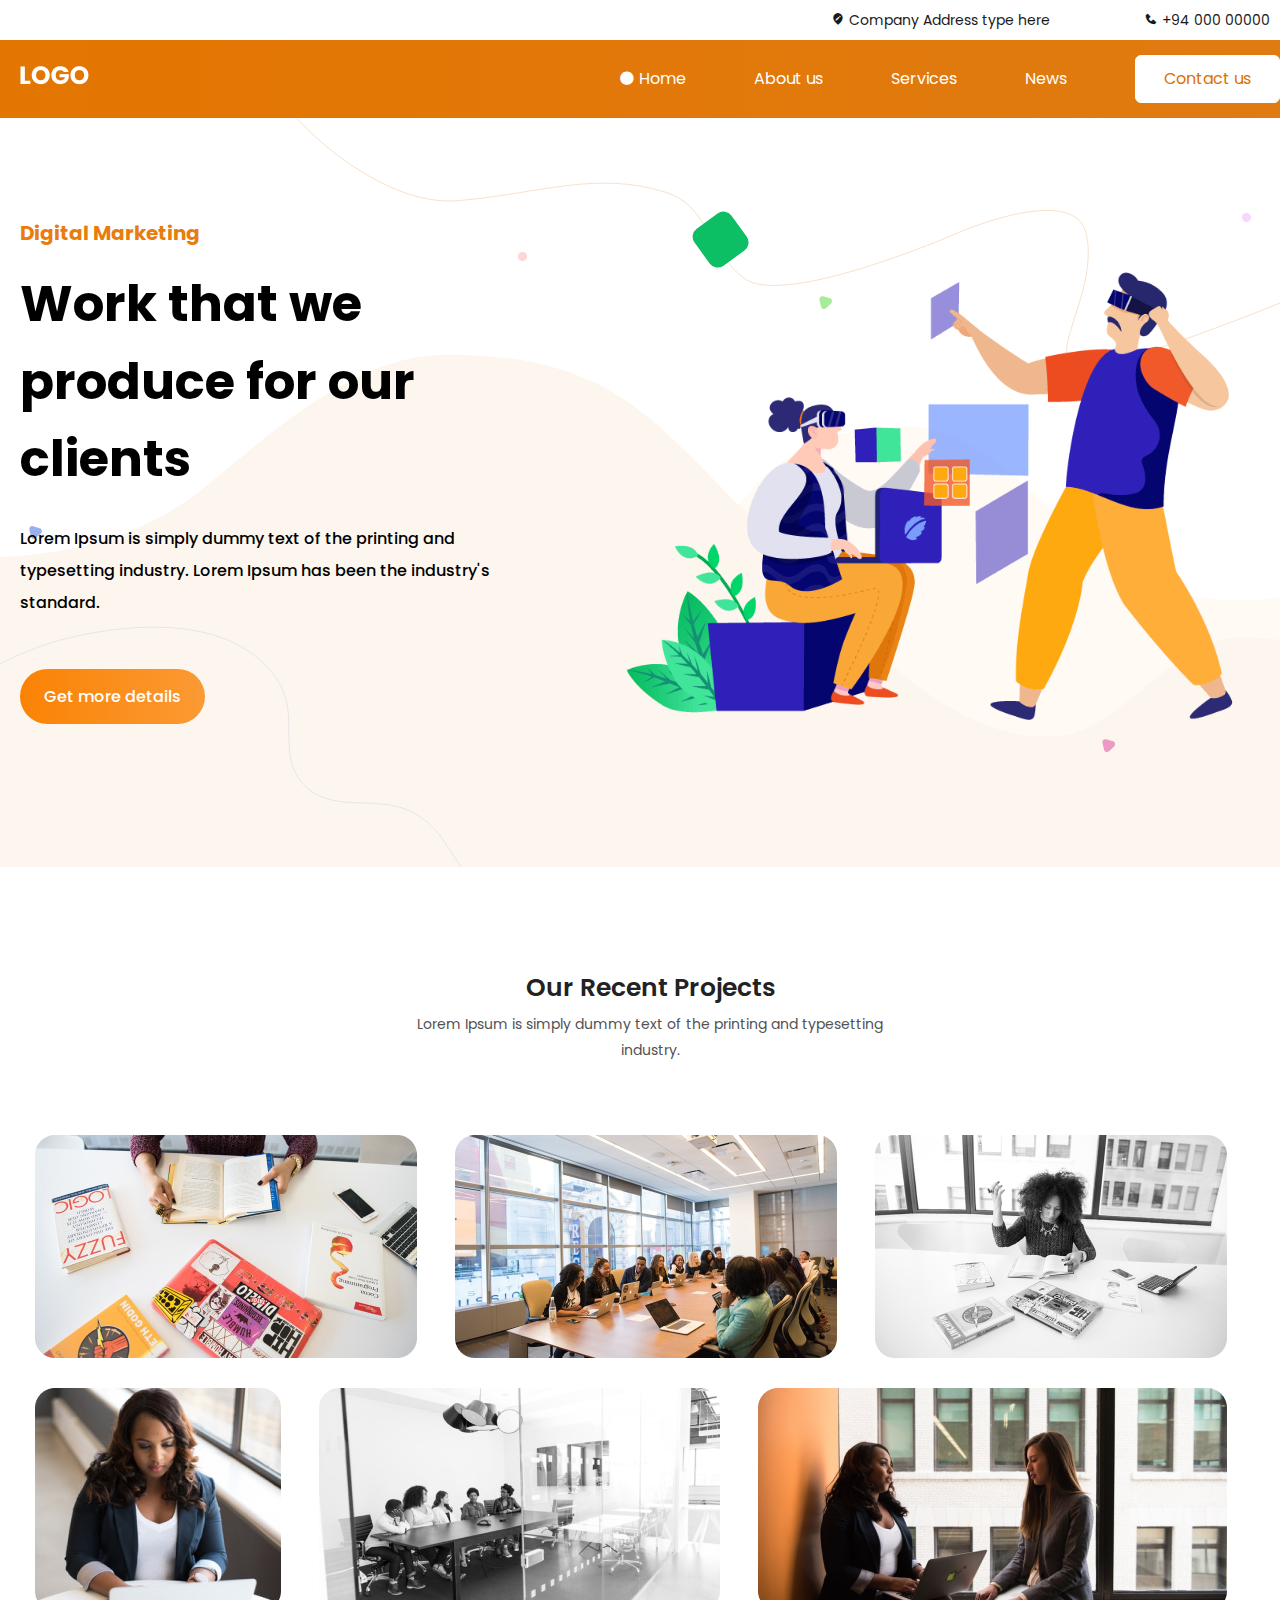
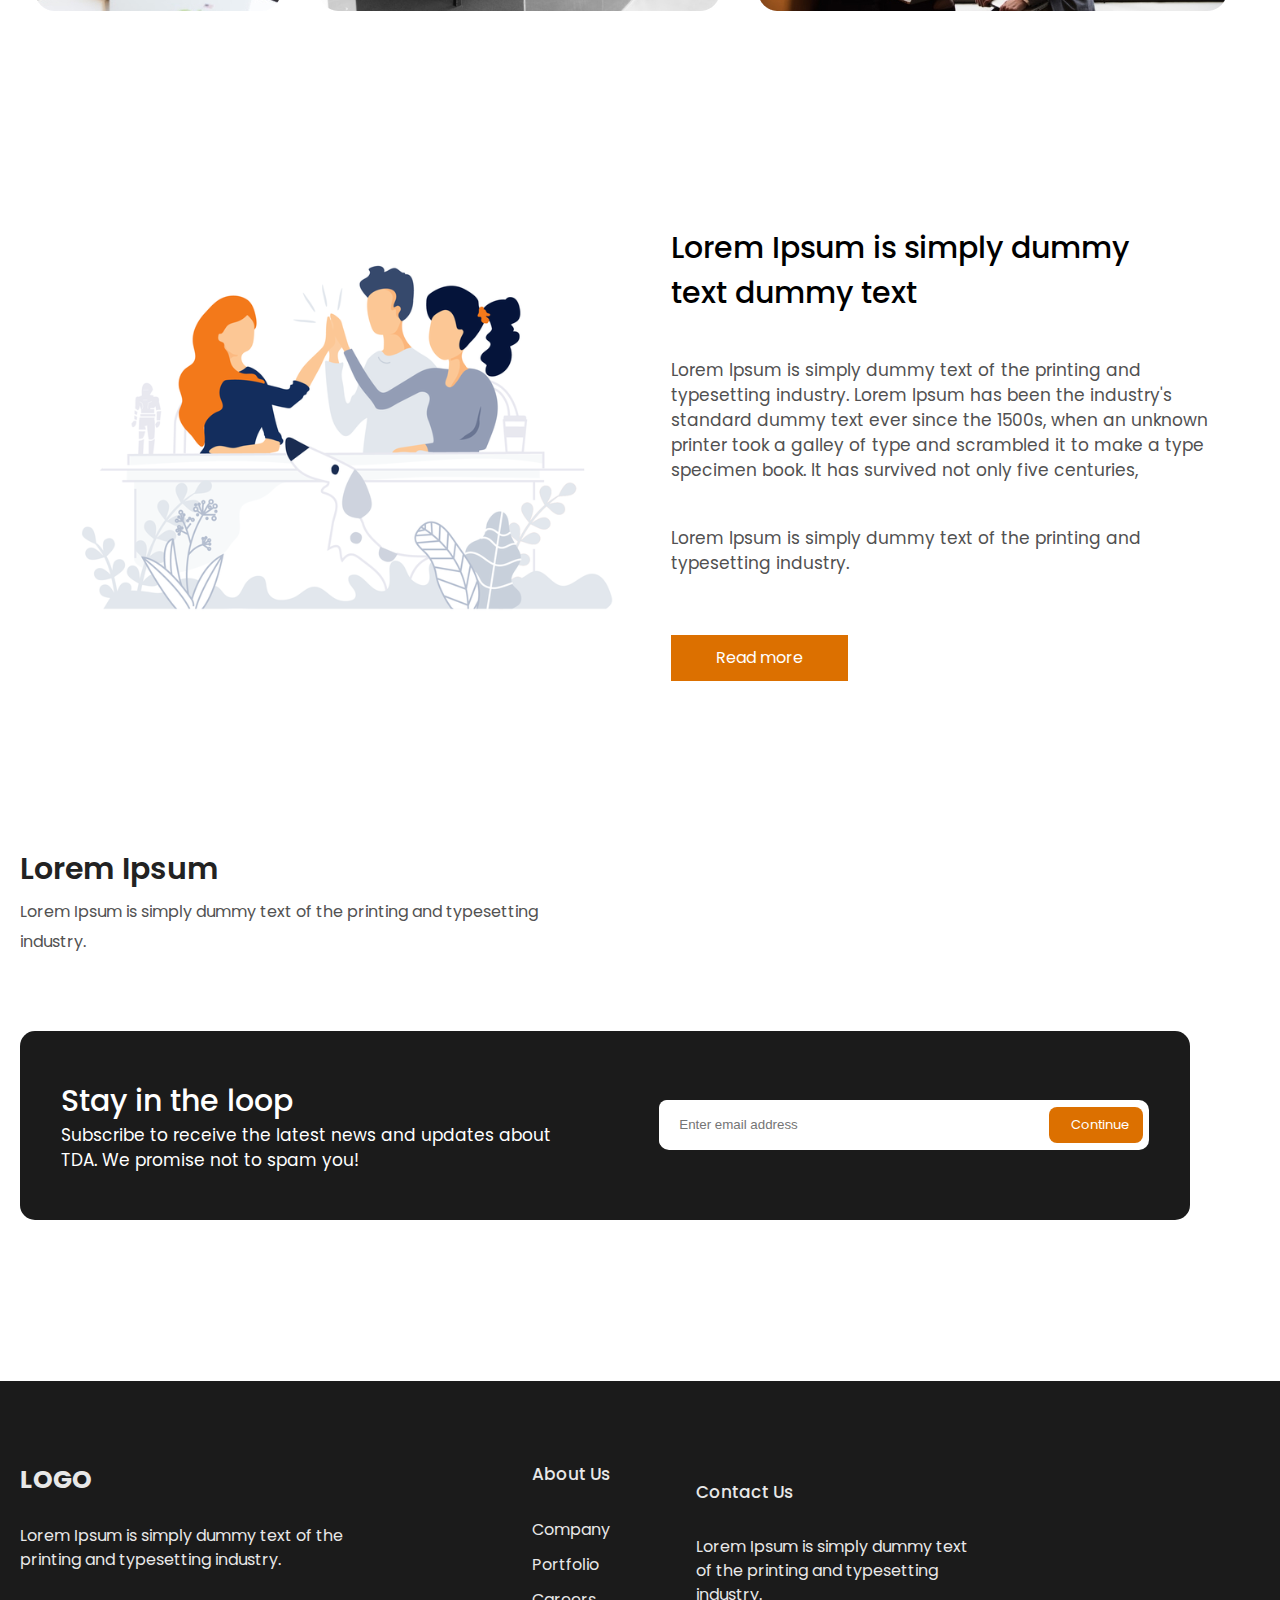
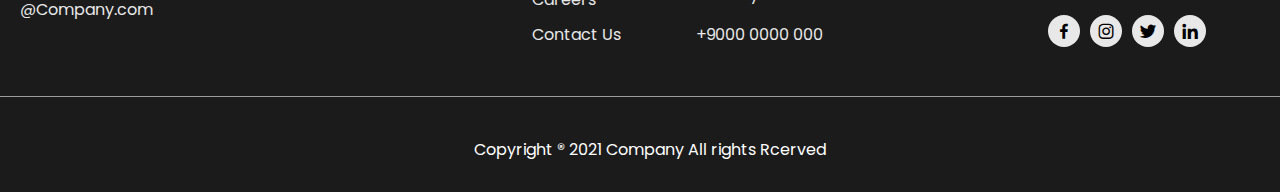
==== commit b59efbe3: "Merge branch 'main' into technoligs-section" ====
--- a/index.html
+++ b/index.html
@@ -31,196 +31,150 @@
          </div>
          <nav class="header__nav">
             <ul class="header__nav-list row align-center">
-               <li class="header__nav-list-item"><a href="#"><i class='bx bxs-circle' ></i>Home</a></li>
-               <li class="header__nav-list-item header__nav-list-item--active"><a href="page2.html"><i class='bx bxs-circle' ></i>About us</a></li>
-               <li class="header__nav-list-item"><a href="page3.html"><i class='bx bxs-circle' ></i>Services</a></li>
-               <li class="header__nav-list-item"><a href="page4.html"><i class='bx bxs-circle' ></i>News</a></li>
-               <li class="header__nav-list-item header__btn"><a href="#">Contact us</a></li>
+               <li class="header__nav-list-item header__nav-list-item--active"><a href="index.html"><i class='bx bxs-circle' ></i>Home</a></li>
+               <li class="header__nav-list-item"><a href="page1.html"><i class='bx bxs-circle' ></i>About us</a></li>
+               <li class="header__nav-list-item"><a href="page2.html"><i class='bx bxs-circle' ></i>Services</a></li>
+               <li class="header__nav-list-item"><a href="page3.html"><i class='bx bxs-circle' ></i>News</a></li>
+               <li class="header__nav-list-item header__btn"><a href="page4.html">Contact us</a></li>
             </ul>
          </nav>
       </div>
    </header>
 
-   <section id="hero">
-      <div class="hero__wrap hero-container row">
-         <div class="hero__desc">
-            <div class="hero__links">
-               <a href="#" class="hero__link hero__link-home">Home > </a>
-               <a href="#" class="hero__link hero__link-about">About us</a>
+   <div class="home-hero relative-p">
+      <div class="hero-bg bg"></div>
+      <div class="container">
+         <div class="main__div">
+            <div class="main__bg-imgs">
+               <img class="main__bg-img" src="./img/home-hero.svg" alt="hero">
             </div>
-            <h2 class="hero__title">
-               Lorem Ipsum is simply <br> 
-               dummy text of the printing <br> 
-               and.
-            </h2>
-            <p class="hero__paragraph">
-               Lorem Ipsum is simply dummy text of the printing and <br> 
-               typesetting industry. Lorem Ipsum has been the <br> 
-               industry's standard dummy text ever since the 1500s.
-            </p>
-            <div class="hero__btn-wrap">
-               <a href="#" class="hero__btn">Get in touch <i class='bx bx-arrow-back'></i></a>
+            <div class="main__header">
+               <strong class="main__text">Digital Marketing</strong>
+               <h2 class="main__title">Work that we <br> produce for our <br> clients</h2>
+               <p class="main__desc">Lorem Ipsum is simply dummy text of the printing and <br> typesetting industry. Lorem Ipsum has been the industry's <br> standard.</p>
+               <a class="main__link" href="#">Get more details</a>
             </div>
          </div>
-         <div class="hero__image-wrap">
-            <img src="img/hero.jpg" alt="hero image" class="hero__img">
+      </div>
+
+   </div>
+
+
+<main>
+
+   <section id="projects">
+      <div class="projects__wrap center container">
+        <h2 class="projects__title">Our Recent Projects</h2>
+        <p class="projects__paragraph">
+          Lorem Ipsum is simply dummy text of the printing and typesetting <br> industry. 
+        </p>
+        <div class="projects__images">
+          <div class="projects__img-wrap1">
+            <img src="img/project1.jpg" alt="project-image" class="projects__img">
+            <img src="img/project2.jpg" alt="project-image" class="projects__img">
+            <img src="img/project3.jpg" alt="project-image" class="projects__img">
+          </div>
+          <div class="projects__img-wrap2">
+            <img src="img/project4.jpg" alt="project-image" class="projects__img">
+            <img src="img/project5.jpg" alt="project-image" class="projects__img">
+            <img src="img/project6.jpg" alt="project-image" class="projects__img">
+          </div>
+        </div>
+      </div>
+   </section>
+
+    <section id="lorem">
+      <div class="lorem__wrap row container">
+        <div class="lore__img">
+          <img src="img/lorem.svg" alt="image">
+        </div>
+        <div class="lorem__desc">
+          <h2 class="lorem__title">
+            Lorem Ipsum is simply dummy <br>
+            text dummy text 
+          </h2>
+          <p class="lorem__paragraph">
+            Lorem Ipsum is simply dummy text of the printing and <br> 
+            typesetting industry. Lorem Ipsum has been the industry's <br> 
+            standard dummy text ever since the 1500s, when an unknown <br> 
+            printer took a galley of type and scrambled it to make a type <br> 
+            specimen book. It has survived not only five centuries,
+          </p>
+          <p class="lorem__paragraph">
+            Lorem Ipsum is simply dummy text of the printing and <br> 
+            typesetting industry. 
+          </p>
+          <div class="lorem__btn-wrap">
+            <a href="#" class="lorem__btn">Read more</a>
+          </div>
+        </div>
+      </div>
+    </section>
+
+   <section id="action">
+      <div class="container">
+         <div class="action__body">
+            <h2 class="action__title">Lorem Ipsum</h2>
+            <p class="action__text">Lorem Ipsum is simply dummy text of the printing and typesetting industry. </p>
+            <div class="action__item">
+               <div>
+                  <h3 class="action__item__title">Stay in the loop</h3>
+                  <p class="action__item__text">Subscribe to receive the latest news and updates about TDA.  We promise not to spam you!</p>
+               </div>
+               <div class="input">
+                  <input class="action__input" type="email" placeholder="Enter email address">
+                  <a class="action__input__buttom" href="#">Continue</a>
+               </div>
+            </div>
          </div>
       </div>
    </section>
 
+</main>
 
+<footer id="footer">
+   <div class="container">
+      <div class="footer__div row">
+         <div class="footer__about">
+            <a class="footer__logo" href="#">LOGO</a>
+            <p class="footer__desc">Lorem Ipsum is simply dummy text of the <br> printing and typesetting industry. </p>
+            <a class="footer__site-link" href="#">@Company.com</a>
+         </div>
+         <ul class="footer__list row between">
+            <li class="footer__items">
+               <strong class="footer__items-strong">About Us</strong>
+               <a class="footer__items-link" href="#">Company</a>
+               <a class="footer__items-link" href="#">Portfolio</a>
+               <a class="footer__items-link" href="#">Careers</a>
+               <a class="footer__items-link" href="#">Contact Us</a>
+            </li>
+            <li class="footer__items">
+               <strong class="footer__items-strong">Contact Us</strong>
+               <p class="footer__items-desc">Lorem Ipsum is simply dummy text <br> of the printing and typesetting <br> industry. </p>
+               <a class="footer__items-link" href="tel:+998">+9000 0000 000</a>
+            </li>
+            <li class="footer__items footer__items-links row">
+               <a class="footer__items-link" href="#">
+                  <i class='bx item-link__bx bxl-facebook'></i>
+               </a>
+               <a class="footer__items-link" href="#">
+                  <i class='bx item-link__bx bxl-instagram'></i>
+               </a>
+               <a class="footer__items-link" href="#">
+                  <i class='bx item-link__bx bxl-twitter'></i>
+               </a>
+               <a class="footer__items-link" href="#">
+                  <i class='bx item-link__bx bxl-linkedin'></i>
+               </a>
+            </li>
+         </ul>
+      </div>
+      <div class="footer__div-two center">
+         <p class="div-two__desc">Copyright ® 2021 Company All rights Rcerved</p>
+      </div>
+   </div>
+</footer>
 
-   <main>
-
-      <section id="work">
-         <div class="container">
-            <div class="cards">
-               <h2 class="open__title">Why work with us</h2>
-               <ul class="card__item row between">
-
-                  <li class="card__list__first ">
-                     <span class="first__span">Lorem ipsum</span>
-                     <h3 class="first__title">Lorem Ipsum</h3>
-                     <p class="first__txt">Lorem Ipsum is simply dummy text of the printing and typesetting industry. Lorem Ipsum has been the industry's standard dummy text ever since the 1500s,</p>
-                  </li>
-
-                  <li class="card__list__second ">
-                     <span class="second__span">Lorem ipsum</span>
-                     <h3 class="second__title">Lorem Ipsum</h3>
-                     <p class="second__txt">Lorem Ipsum is simply dummy text of the printing and typesetting industry. Lorem Ipsum has been the industry's standard dummy text ever since the 1500s,</p>
-                  </li>
-
-                  <li class="card__list__third ">
-                     <span class="third__span">Lorem ipsum</span>
-                     <h3 class="third__title">Lorem Ipsum</h3>
-                     <p class="third__txt">Lorem Ipsum is simply dummy text of the printing and typesetting industry. Lorem Ipsum has been the industry's standard dummy text ever since the 1500s,</p>
-                  </li>
-               </ul>
-            </div>
-         </div>
-      </section>
-
-      <section id="group">
-         <div class="container">
-            <div class="huge row between align-center">
-               <img src="img/team_img.png" alt="group__team-img">
-               <div class="huge__descrip">
-                  <span class="desceip__span">Lorem ipsum</span>
-                  <h3 class="descrip__title">Lorem Ipsum is simply dummy text <br> of the printing and typesetting <br> industry. </h3>
-                  <p class="descrip__txt"> Lorem Ipsum is simply dummy text of the printing and typesetting  industry. Lorem Ipsum has been the industry's standard dummy   text ever since the 1500s, when an unknown printer took a galley of  type and scrambled it to make a type specimen book. It has survived not only five centuries,</p>
-               </div>
-            </div>
-         </div>
-      </section>
-
-      <section id="team">
-         <div  class="container">
-            <div class="team__body">
-               <h2 class="team__title">Our Team</h2>
-               <div class="team__block">
-                  <ul class="team__item">
-                     <li class="team__list"></li>
-                     <li class="team__list__title">John peter</li>
-                     <li class="team__list__text">COO</li>
-                  </ul>
-                  <ul class="team__item">
-                     <li class="team__list__two"></li>
-                     <li class="team__list__title">John peter</li>
-                     <li class="team__list__text">COO</li>
-                  </ul>
-                  <ul class="team__item">
-                     <li class="team__list__tree"></li>
-                     <li class="team__list__title">John peter</li>
-                     <li class="team__list__text">COO</li>
-                  </ul>
-                  <ul class="team__item">
-                     <li class="team__list__four"></li>
-                     <li class="team__list__title">John peter</li>
-                     <li class="team__list__text">COO</li>
-                  </ul>
-               </div>                  
-            </div>
-         </div>
-      </section>
-      <section id="partners">
-         <div class="container">
-            <div class="partners__body">
-               <h2 class="partners__title">Our Partnership and Collabratiors</h2>
-               <ul class="partners__item">
-                  <li class="partners__list"><a href="https://www.columbia.edu/" target="blank"><img src="img/clientlogo-8-3.png" alt="img"></a></li>
-                  <li class="partners__list"><a href="https://www.jumeirah.com/en" target="blank"><img src="img/Kudos-Client-Logo-3.png" alt="img"></a></li>
-                  <li class="partners__list"><a href="https://www.megawecare.com/" target="blank"><img src="img/Inmarc-client-logos-Recovered-32.png" alt="img"></a></li>
-                  <li class="partners__list"><a href="https://www.clientearth.org/" target="blank"><img src="img/biotechne+logo.png" alt="img"></a></li>
-                  <li class="partners__list"><a href="https://www.bio-techne.com/" target="blank"><img src="img/biotechne+logo.png" alt="img"></a></li>
-               </ul>
-            </div>
-         </div>
-      </section>
-
-      <section id="action">
-         <div class="container">
-            <div class="action__body">
-               <h2 class="action__title">Lorem Ipsum</h2>
-               <p class="action__text">Lorem Ipsum is simply dummy text of the printing and typesetting industry. </p>
-               <div class="action__item">
-                  <div>
-                     <h3 class="action__item__title">Stay in the loop</h3>
-                     <p class="action__item__text">Subscribe to receive the latest news and updates about TDA.  We promise not to spam you!</p>
-                  </div>
-                  <div class="input">
-                     <input class="action__input" type="email" placeholder="Enter email address">
-                     <a class="action__input__buttom" href="#">Continue</a>
-                  </div>
-               </div>
-            </div>
-         </div>
-      </section>
-
-   </main>
-
-   <footer id="footer">
-      <div class="container">
-         <div class="footer__div row">
-            <div class="footer__about">
-               <a class="footer__logo" href="#">LOGO</a>
-               <p class="footer__desc">Lorem Ipsum is simply dummy text of the <br> printing and typesetting industry. </p>
-               <a class="footer__site-link" href="#">@Company.com</a>
-            </div>
-            <ul class="footer__list row between">
-               <li class="footer__items">
-                  <strong class="footer__items-strong">About Us</strong>
-                  <a class="footer__items-link" href="#">Company</a>
-                  <a class="footer__items-link" href="#">Portfolio</a>
-                  <a class="footer__items-link" href="#">Careers</a>
-                  <a class="footer__items-link" href="#">Contact Us</a>
-               </li>
-               <li class="footer__items">
-                  <strong class="footer__items-strong">Contact Us</strong>
-                  <p class="footer__items-desc">Lorem Ipsum is simply dummy text <br> of the printing and typesetting <br> industry. </p>
-                  <a class="footer__items-link" href="tel:+998">+9000 0000 000</a>
-               </li>
-               <li class="footer__items footer__items-links row">
-                  <a class="footer__items-link" href="#">
-                     <i class='bx item-link__bx bxl-facebook'></i>
-                  </a>
-                  <a class="footer__items-link" href="#">
-                     <i class='bx item-link__bx bxl-instagram'></i>
-                  </a>
-                  <a class="footer__items-link" href="#">
-                     <i class='bx item-link__bx bxl-twitter'></i>
-                  </a>
-                  <a class="footer__items-link" href="#">
-                     <i class='bx item-link__bx bxl-linkedin'></i>
-                  </a>
-               </li>
-            </ul>
-         </div>
-         <div class="footer__div-two center">
-            <p class="div-two__desc">Copyright ® 2021 Company All rights Rcerved</p>
-         </div>
-      </div>
-   </footer>
-   
 
 </body>
 </html>--- a/css/global.css
+++ b/css/global.css
@@ -50,7 +50,7 @@
 }
  
 .container {
-   width: 1240px;
+   width: 1300px;
    margin: 0 auto;
    padding: 0 20px;
 }
--- a/css/main.css
+++ b/css/main.css
@@ -3,25 +3,13 @@
    overflow-x: hidden;
 }
 
-#team {
-   height: 619px;
-}
-
-.team__body {
-   padding-top: 138px;
-}
-
-.team__title {
-   margin-bottom: 60px;
-}
-
-
 .hero-container {
    width: 1200px;
    margin: 0 auto;
 }
 
 /* CONTACTS ====================== */
+
 .contacts {
    height: 40px;
    position: relative;
@@ -103,7 +91,10 @@
 
 /* /HEADER ====================== */
 
+
 /* HERO ====================== */
+
+
 #hero {
    position: relative;
    background: #e27a0c1f;
@@ -181,6 +172,7 @@
 
 /* /HERO ====================== */
 
+
 .cards {
    padding: 55px 0;
    padding-bottom: 150px;
@@ -192,8 +184,196 @@
    font-size: 25px;
    line-height: 180.5%;
    color: #222222;
-
    margin-bottom: 53px;
+}
+
+#group {
+   background-color: #F5F5F5;
+}
+
+.huge {
+   padding: 100px 0;
+   margin-right: 80px;
+}
+
+.desceip__span {
+   font-style: normal;
+   font-weight: 500;
+   font-size: 16px;
+   line-height: 202.5%;
+   color: #DC7000;
+   margin-bottom: 15px;
+}
+
+.descrip__title {
+   width: 530px;
+   font-style: normal;
+   font-weight: 600;
+   font-size: 28px;
+   line-height: 157.5%;
+   color: #000000;
+   margin-bottom: 15px;
+}
+
+.descrip__txt {
+   width: 530px;
+   font-style: normal;
+   font-weight: normal;
+   font-size: 16px;
+   line-height: 202.5%;
+   color: #000000;
+}
+
+.card__list__first {
+   width: 355px;
+   height: 340px;
+   background: #F5F5F5;
+   border-radius: 20px;
+   padding: 50px 30px;
+   transition: background 0.4s ease, box-shadow 0.4s ease;
+}
+
+.first__span {
+   font-style: normal;
+   font-weight: normal;
+   font-size: 14px;
+   line-height: 187.5%;
+   color: #B000DC;
+   padding: 5px 25px 5px 15px;
+   background-color: #F6E3FB;
+   border-radius: 8px;
+   margin-bottom: 20px;
+}
+
+.first__title {
+   font-style: normal;
+   font-weight: 600;
+   font-size: 20px;
+   line-height: 187.5%;
+   color: #000000;
+   margin-bottom: 15px;
+}
+
+.first__txt {
+   font-style: normal;
+   font-weight: normal;
+   font-size: 14px;
+   line-height: 187.5%;
+   color: #525252;
+}
+
+
+/* ---------- */
+
+
+.card__list__second {
+   width: 355px;
+   height: 340px;
+   background: #F5F5F5;
+   border-radius: 20px;
+   padding: 50px 30px;
+   transition: background 0.4s ease, box-shadow 0.4s ease;
+
+}
+
+
+.second__span {
+   font-style: normal;
+   font-weight: normal;
+   font-size: 14px;
+   line-height: 187.5%;
+   color: #DC1A00;
+   padding: 5px 25px 5px 15px;
+   background-color: #F2E1DA;
+   border-radius: 8px;
+   margin-bottom: 20px;
+}
+
+.second__title {
+   font-style: normal;
+   font-weight: 600;
+   font-size: 20px;
+   line-height: 187.5%;
+   color: #000000;
+   margin-bottom: 15px;
+}
+
+.second__txt {
+   font-style: normal;
+   font-weight: normal;
+   font-size: 14px;
+   line-height: 187.5%;
+   color: #525252;
+}
+
+/* ----------- */
+
+.card__list__third {
+   width: 355px;
+   height: 340px;
+   background: #F5F5F5;
+   border-radius: 20px;
+   padding: 50px 30px;
+   transition: background 0.4s ease, box-shadow 0.4s ease;
+}
+
+.third__span {
+   font-style: normal;
+   font-weight: normal;
+   font-size: 14px;
+   line-height: 187.5%;
+   color: #00DC72;
+   padding: 5px 25px 5px 15px;
+   background-color: #DAF2EA;
+   border-radius: 8px;
+   margin-bottom: 20px;
+}
+
+.third__title {
+   font-style: normal;
+   font-weight: 600;
+   font-size: 20px;
+   line-height: 187.5%;
+   color: #000000;
+   margin-bottom: 15px;
+}
+
+.third__txt {
+   font-style: normal;
+   font-weight: normal;
+   font-size: 14px;
+   line-height: 187.5%;
+   color: #525252;
+}
+
+.card__list__first:hover {
+   background-color: #fff;
+   box-shadow: 0px 4px 94px rgba(0, 0, 0, 0.15);
+   transition: background 0.5s ease, box-shadow 0.4s ease;
+}
+
+.card__list__second:hover {
+   background-color: #fff;
+   box-shadow: 0px 4px 94px rgba(0, 0, 0, 0.15);
+   transition: background 0.5s ease, box-shadow 0.4s ease;
+}
+
+.card__list__third:hover {
+   background-color: #fff;
+   box-shadow: 0px 4px 94px rgba(0, 0, 0, 0.15);
+   transition: background 0.5s ease, box-shadow 0.4s ease;
+}
+
+#team {
+   height: 619px;
+}
+
+.team__body {
+   padding-top: 138px;
+}
+
+.team__title {
+   margin-bottom: 60px;
 }
 
 .team__block {
@@ -296,11 +476,11 @@
 }
 
 #action {
-   height: 700px;
+   height: 600px;
 }
 
 .action__body {
-   margin-top: 138px;
+   padding-top: 60px;
 }
 
 .action__title {
@@ -378,187 +558,6 @@
    margin-bottom: 55px;
 }
 
-.card__list__first {
-   width: 355px;
-   height: 340px;
-   background: #F5F5F5;
-   border-radius: 20px;
-   padding: 50px 30px;
-   transition: background 0.4s ease, box-shadow 0.4s ease;
-}
-
-.first__span {
-   font-style: normal;
-   font-weight: normal;
-   font-size: 14px;
-   line-height: 187.5%;
-   color: #B000DC;
-   padding: 5px 25px 5px 15px;
-   background-color: #F6E3FB;
-   border-radius: 8px;
-   margin-bottom: 20px;
-}
-
-.first__title {
-   font-style: normal;
-   font-weight: 600;
-   font-size: 20px;
-   line-height: 187.5%;
-   color: #000000;
-   margin-bottom: 15px;
-}
-
-.first__txt {
-   font-style: normal;
-   font-weight: normal;
-   font-size: 14px;
-   line-height: 187.5%;
-   color: #525252;
-}
-
-
-/* ---------- */
-
-
-.card__list__second {
-   width: 355px;
-   height: 340px;
-   background: #F5F5F5;
-   border-radius: 20px;
-   padding: 50px 30px;
-   transition: background 0.4s ease, box-shadow 0.4s ease;
-
-}
-
-
-.second__span {
-   font-style: normal;
-   font-weight: normal;
-   font-size: 14px;
-   line-height: 187.5%;
-   color: #DC1A00;
-   padding: 5px 25px 5px 15px;
-   background-color: #F2E1DA;
-   border-radius: 8px;
-   margin-bottom: 20px;
-}
-
-.second__title {
-   font-style: normal;
-   font-weight: 600;
-   font-size: 20px;
-   line-height: 187.5%;
-   color: #000000;
-   margin-bottom: 15px;
-}
-
-.second__txt {
-   font-style: normal;
-   font-weight: normal;
-   font-size: 14px;
-   line-height: 187.5%;
-   color: #525252;
-}
-
-/* ----------- */
-
-.card__list__third {
-   width: 355px;
-   height: 340px;
-   background: #F5F5F5;
-   border-radius: 20px;
-   padding: 50px 30px;
-   transition: background 0.4s ease, box-shadow 0.4s ease;
-}
-
-.third__span {
-   font-style: normal;
-   font-weight: normal;
-   font-size: 14px;
-   line-height: 187.5%;
-   color: #00DC72;
-   padding: 5px 25px 5px 15px;
-   background-color: #DAF2EA;
-   border-radius: 8px;
-   margin-bottom: 20px;
-}
-
-.third__title {
-   font-style: normal;
-   font-weight: 600;
-   font-size: 20px;
-   line-height: 187.5%;
-   color: #000000;
-   margin-bottom: 15px;
-}
-
-.third__txt {
-   font-style: normal;
-   font-weight: normal;
-   font-size: 14px;
-   line-height: 187.5%;
-   color: #525252;
-}
-
-.hover {
-   background-color: #F6E3FB;
-   box-shadow: 0px 4px 94px rgba(0, 0, 0, 0.15);
-}
-
-.card__list__first:hover {
-   background-color: #fff;
-   box-shadow: 0px 4px 94px rgba(0, 0, 0, 0.15);
-   transition: background 0.5s ease, box-shadow 0.4s ease;
-}
-
-.card__list__second:hover {
-   background-color: #fff;
-   box-shadow: 0px 4px 94px rgba(0, 0, 0, 0.15);
-   transition: background 0.5s ease, box-shadow 0.4s ease;
-}
-
-.card__list__third:hover {
-   background-color: #fff;
-   box-shadow: 0px 4px 94px rgba(0, 0, 0, 0.15);
-   transition: background 0.5s ease, box-shadow 0.4s ease;
-}
-
-#group {
-   background-color: #F5F5F5;
-}
-
-.huge {
-   padding: 100px 0;
-   margin-right: 80px;
-}
-
-.desceip__span {
-   font-style: normal;
-   font-weight: 500;
-   font-size: 16px;
-   line-height: 202.5%;
-   color: #DC7000;
-   margin-bottom: 15px;
-}
-
-.descrip__title {
-   width: 530px;
-   font-style: normal;
-   font-weight: 600;
-   font-size: 28px;
-   line-height: 157.5%;
-   color: #000000;
-   margin-bottom: 15px;
-}
-
-.descrip__txt {
-   width: 530px;
-   font-style: normal;
-   font-weight: normal;
-   font-size: 16px;
-   line-height: 202.5%;
-   color: #000000;
-}
 
 /* -------FOOTER--------- */
 
@@ -615,7 +614,7 @@
    margin-right: 75px;
 }
 
-.footer__items>* {
+.footer__items > * {
    display: block;
 }
 
@@ -633,6 +632,11 @@
    font-size: 16px;
    margin-bottom: 10px;
    color: #fff;
+   transition: color 0.2s ease;
+}
+
+.footer__items-link:hover {
+   color: #FB9E3C;
 }
 
 .footer__items-desc {
@@ -714,6 +718,15 @@
 #services {
    padding-bottom: 80px;
 }
+
+.clients__item {
+   width: 1000px;
+   margin: 0 auto;
+   padding: 50px 0;
+   border-radius: 10px;
+   box-shadow: 5px 14px 30px -10px rgb(34 60 80 / 20%);
+}
+
 .clients__span {
    font-style: normal;
    font-weight: normal;
@@ -761,24 +774,26 @@
    height: 100px;
    content: "";
    background-color: #C2C2C2;
-   top: -30px;
-   right: -90px;
+   top: -15px;
+   right: -61px;
 }
 
 
 /* ============= PAGE 2  SHOXRUX ============= */
 
-.blog{
+.blog {
    display: flex;
    justify-content: space-between;
-   margin-top: 78px;
-}
-
-.blog__body{
+   padding-top: 80px;
+   padding-bottom: 50px;
+}
+
+.blog__body {
    position: relative;
 
 }
-.bx-play-circle{
+
+.bx-play-circle {
    position: absolute;
    font-size: 50px;
    left: 0;
@@ -790,7 +805,8 @@
    height: 50px;
 
 }
-.blog__title{
+
+.blog__title {
    font-style: normal;
    font-weight: bold;
    font-size: 30px;
@@ -798,7 +814,8 @@
    color: #222222;
    width: 350px;
 }
-.blog__text{
+
+.blog__text {
    font-style: normal;
    font-weight: normal;
    font-size: 14px;
@@ -809,7 +826,7 @@
 
 }
 
-.blog__list-text{
+.blog__list-text {
    font-style: normal;
    font-weight: normal;
    font-size: 14px;
@@ -819,7 +836,8 @@
    display: flex;
    margin-bottom: 19px;
 }
-.blog__list-text::before{
+
+.blog__list-text::before {
    content: '';
    display: block;
    background-image: url(../img/bx_bxs-check-circle.svg);
@@ -829,7 +847,244 @@
 }
 
 
+/* ============= PAGE 1  SIROTILLO ============= */
+
+/* PROJECTS ============== */
+
+
+#projects {
+   padding-top: 141px;
+}
+
+.projects__title {
+   font-weight: 600;
+   font-size: 25px;
+   line-height: 187.5%;
+   color: #222222;
+}
+
+.projects__paragraph {
+   font-weight: normal;
+   font-size: 14px;
+   line-height: 187.5%;
+   color: #525252;
+}
+
+.projects__images {
+   margin-top: 71px;
+}
+
+.projects__images {
+   display: flex;
+   flex-direction: column;
+   align-items: center;
+}
+
+.projects__img-wrap1 {
+   display: flex;
+   flex-direction: row;
+}
+
+.projects__img-wrap2 {
+   margin-top: 30px;
+   display: flex;
+   flex-direction: row;
+}
+
+.projects__img-wrap2 img,
+.projects__img-wrap1 img {
+   margin-right: 38px;
+}
+/* /PROJECTS ============== */
+
+
+/* LOREM ============== */
+#lorem {
+   padding-top: 164px;
+   padding-bottom: 100px;
+}
+
+.lorem__desc {
+   padding-top: 50px;
+}
+
+.lorem__title {
+   font-weight: 500;
+   font-size: 30px;
+   line-height: 45px;
+}
+
+.lorem__paragraph {
+   margin-top: 43px;
+   font-weight: normal;
+   font-size: 17px;
+   line-height: 25px;
+   color: #515151;
+}
+
+.lorem__btn-wrap {
+   margin-top: 59px;
+}
+
+.lorem__btn {
+   padding: 11px 45px;
+   font-weight: normal;
+   font-size: 16px;
+   line-height: 24px;   
+   background: #DC7000;
+   color: #fff;
+   transition: opacity 0.4s ease;
+}
+
+.lorem__btn:hover {
+   opacity: 0.7;
+}
+
+/* /LOREM ============== */
+
+/* ============= /PAGE 1  SIROTILLO ============= */
+
+
 /* ============= PAGE 3  SIROTILLO ============= */
+
+#news {
+   padding-top: 94px;
+}
+
+.news__link {
+   font-weight: normal;
+   font-size: 16px;
+   line-height: 208.5%;
+   color: #848484;
+}
+
+.news__link-about {
+   color: #FF7C32;
+}
+
+.news__title {
+   margin-top: 16px;
+   font-weight: 600;
+   font-size: 33px;
+   line-height: 180.5%;
+   text-align: center;
+   color: #222222;
+}
+
+.news__paragraph {
+   margin-top: 13px;
+   font-weight: 500;
+   font-size: 16px;
+   line-height: 187.5%;
+   text-align: center;
+   color: #898989;
+}
+
+.news__search-wrap {
+   margin-top: 74px;
+}
+
+.news__search-wrap i {
+   position: relative;
+   font-size: 20px;
+   top: 4px;
+   right: -50px;
+   color: #a8a7a7;
+}
+
+.news__search {
+   padding: 9px 59px;
+   width: 400px;
+   height: 49px;
+   background: #F1F1F1;
+   color: #494848;
+   border: none;
+   border-radius: 10px;
+   outline-color: #a8a7a7;
+}
+
+.news-body {
+   margin-top: 109px;
+}
+
+.new-left {
+   margin-bottom: 100px;
+   border-bottom: 0.7px solid #A5A5A5;
+}
+
+.new-left__author-wrap {
+   margin-top: 21px;
+   margin-bottom: 20px;
+}
+
+.new-author {
+   margin-right: 20px;
+   padding: 15px 32px;
+   background: #2351F5;
+   color: #fff;
+}
+
+.new-left__title {
+   margin-top: 21px;
+   font-weight: 600;
+   font-size: 30px;
+   line-height: 45px;
+   color: #000000;
+}
+
+.new__p {
+   margin-top: 32px;
+   font-weight: normal;
+   font-size: 17px;
+   line-height: 207.8%;
+   color: #515151;
+}
+
+.new-right {
+   margin-bottom: 60px;
+}
+
+.new-right__inner {
+   margin-left: 30px;
+}
+
+.new-right__title {
+   margin-top: 4-0px;
+   font-weight: 600;
+   font-size: 23px;
+   line-height: 34px;
+   color: #000000;
+}
+
+
+.new-right:nth-child(1) .new-author {
+   background: #000;
+}
+
+.new-right:nth-child(3) .new-author {
+   background: #FF7C32;
+}
+
+.new-second {
+   border-bottom: none;
+}
+
+.new-second__right .new-right:nth-child(1) .new-author {
+   background: #23A54F;
+}
+
+.new-second__right .new-right:nth-child(3) .new-author {
+   background: #9921C3;
+}
+
+.new-left__subtitle {
+   margin-top: 80px;
+   font-weight: 600;
+   font-size: 30px;
+   line-height: 187.5%;
+   color: #222222;
+}
+/* ============= /PAGE 3  SIROTILLO ============= */
 
 
 
@@ -932,4 +1187,287 @@
    height: 30px;
    content: "";
    background-image: url("../img/location.svg");
+}
+
+/* Mamadaminov Dilshod */
+
+#technoligs {
+   padding-bottom: 85px;
+}
+
+.wrapper__list {
+   margin-top: 150px;
+}
+
+.wrapper__list__title {
+   font-style: normal;
+   font-weight: 500;
+   font-size: 30px;
+   line-height: 45px;
+   color: #000000;
+   width: 470px;
+   margin-top: 70px;
+   padding-bottom: 45px;
+}
+
+.wrapper__list__txt {
+   font-style: normal;
+   font-weight: normal;
+   font-size: 17px;
+   line-height: 25px;
+   color: #515151;
+   width: 470px;
+   padding-bottom: 20px;
+}
+
+.wrapper__list__small-txt {
+   font-style: normal;
+   font-weight: normal;
+   font-size: 17px;
+   line-height: 25px;
+   color: #515151;
+   width: 480px;
+   padding-bottom: 45px;
+}
+
+.wrapepr__list__btn {
+   padding: 12px 18px;
+   background-color: #DC7000;
+   color: #fff;
+   transition: opacity 0.4s ease;
+   border: 1px #DC7000 solid;
+   transition: background 0.5s ease , color 0.5s ease;
+}
+
+.wrapepr__list__btn:hover {
+   background-color: #fff;
+   color:#DC7000;
+}
+
+.reverse {
+   flex-direction: row-reverse;
+   margin-top: 150px;
+}
+
+.customer {}
+
+.customer__title {
+   font-style: normal;
+   font-weight: 500;
+   font-size: 35px;
+   line-height: 50px;
+   text-align: center;
+   color: #0B132A;
+   width: 440px;
+   margin: 0 auto;
+   margin-bottom: 25px;
+}
+
+.customer__txt {
+   font-style: normal;
+   font-weight: normal;
+   font-size: 14px;
+   line-height: 187.5%;
+   text-align: center;
+   color: #525252;
+   width: 555px;
+   margin: 0 auto;
+}
+
+#workers {
+   padding: 80px 0;
+   margin-bottom: 50px;
+   background-color: #f5f5f5;
+}
+
+.workers-div {
+   margin-top: 70px;
+}
+
+.worker__list {
+   border: 2px #DDDDDD solid;
+   width: 350px;
+   padding: 20px;
+   border-radius: 8px;
+   transition: background 0.5s ease, border 0.5s ease;
+}
+
+.worker__list:hover {
+   background-color: #fff;
+   border: 2px #DC7000 solid;
+   transition: background 0.5s ease, border 0.5s ease;
+}
+
+.worker__title {
+   font-style: normal;
+   font-weight: 500;
+   font-size: 18px;
+   line-height: 30px;
+   display: flex;
+   align-items: center;
+   text-align: center;
+   color: #0B132A;
+   width: 120px;
+}
+
+.worker__name {
+   font-style: normal;
+   font-weight: normal;
+   font-size: 12px;
+   line-height: 25px;
+   display: flex;
+   align-items: center;
+   text-align: center;
+   color: #4F5665;
+   width: 110px;
+   padding-bottom: 25px;
+}
+
+.worker__txt {
+   font-style: normal;
+   font-weight: normal;
+   font-size: 14px;
+   line-height: 187.5%;
+   display: flex;
+   align-items: center;
+   color: #525252;
+   width: 300px;
+}
+
+.worker__list-name {
+   padding-left: 70px;
+}
+
+.worker__list-name::before {
+   content: ' ';
+   width: 60px;
+   height: 60px;
+   background-image: url(../img/robert.png);
+   display: block;
+   position: absolute;
+   top: 0;
+   left: 0;
+}
+
+.work-sec::before {
+   background-image: url(../img/lilya.png);
+}
+
+.last::before {
+   background-image: url(../img/kars.png);
+}
+
+.worker__span {
+   position: absolute;
+   top: 18px;
+   right: 8px;
+}
+
+.middle {
+   margin: 0 50px;
+}
+
+.inner {
+   margin-top: 80px;
+}
+.radius {
+   width: 15px;
+   height: 15px;
+   border-radius: 50%;
+   background-color: #ddd;
+   margin-right: 8px;
+   transition: background 0.5s ease;
+}
+
+.radius:hover {
+   background-color: #DC7000;
+}
+
+
+.radius-ant {
+   width: 40px;
+   height: 15px;
+   border-radius: 30px;
+   background-color: #DC7000;
+   margin-right: 8px;
+}
+
+
+.arrow {
+   display: flex;
+   align-items: center;
+   justify-content: center;
+   width: 50px;
+   height: 50px;
+   font-size: 25px;
+   padding: 10px;
+   border-radius: 50%;
+   background-color: #fff;
+   border: 1px #DC7000 solid;
+   color: #DC7000;
+   transition: background 0.5s ease, color 0.5s ease;
+}
+
+.arrow:hover {
+   background-color: #DC7000;
+   color: #fff;
+   transition: background 0.5s ease, color 0.5s ease;
+   font-size: 30px;
+
+}
+
+.arrow:nth-child(1) {
+   margin-right: 20px;
+}
+
+
+/* ------------PAGE 1---------- */
+
+
+.hero-bg {
+   width: 100%;
+   height: 750px;
+   background-position: right;
+   background-size: cover;
+   background-image: url("../img/home-hero-bg.svg");
+   z-index: -10;
+}
+
+.main__div {
+   padding: 100px 0;
+}
+
+.main__bg-img {
+   position: absolute;
+   top: 10%;
+   z-index: -5;
+}
+
+.main__text {
+   display: block;
+   font-size: 20px;
+   color: #E87D0E;
+   margin-bottom: 17px;
+}
+
+.main__title {
+   font-size: 50px;
+   line-height: 155.2%;
+   margin-bottom: 25px;
+}
+
+.main__desc {
+   font-weight: 500;
+   font-size: 16px;
+   line-height: 200%;
+   margin-bottom: 50px;
+}
+
+.main__link {
+   font-weight: 500;
+   font-size: 16px;
+   padding: 15px 24px;
+   color: #FFFFFF;
+   background: linear-gradient(92.48deg, #FA8305 2.08%, #FB9E3C 117.25%);
+   border-radius: 40px;
 }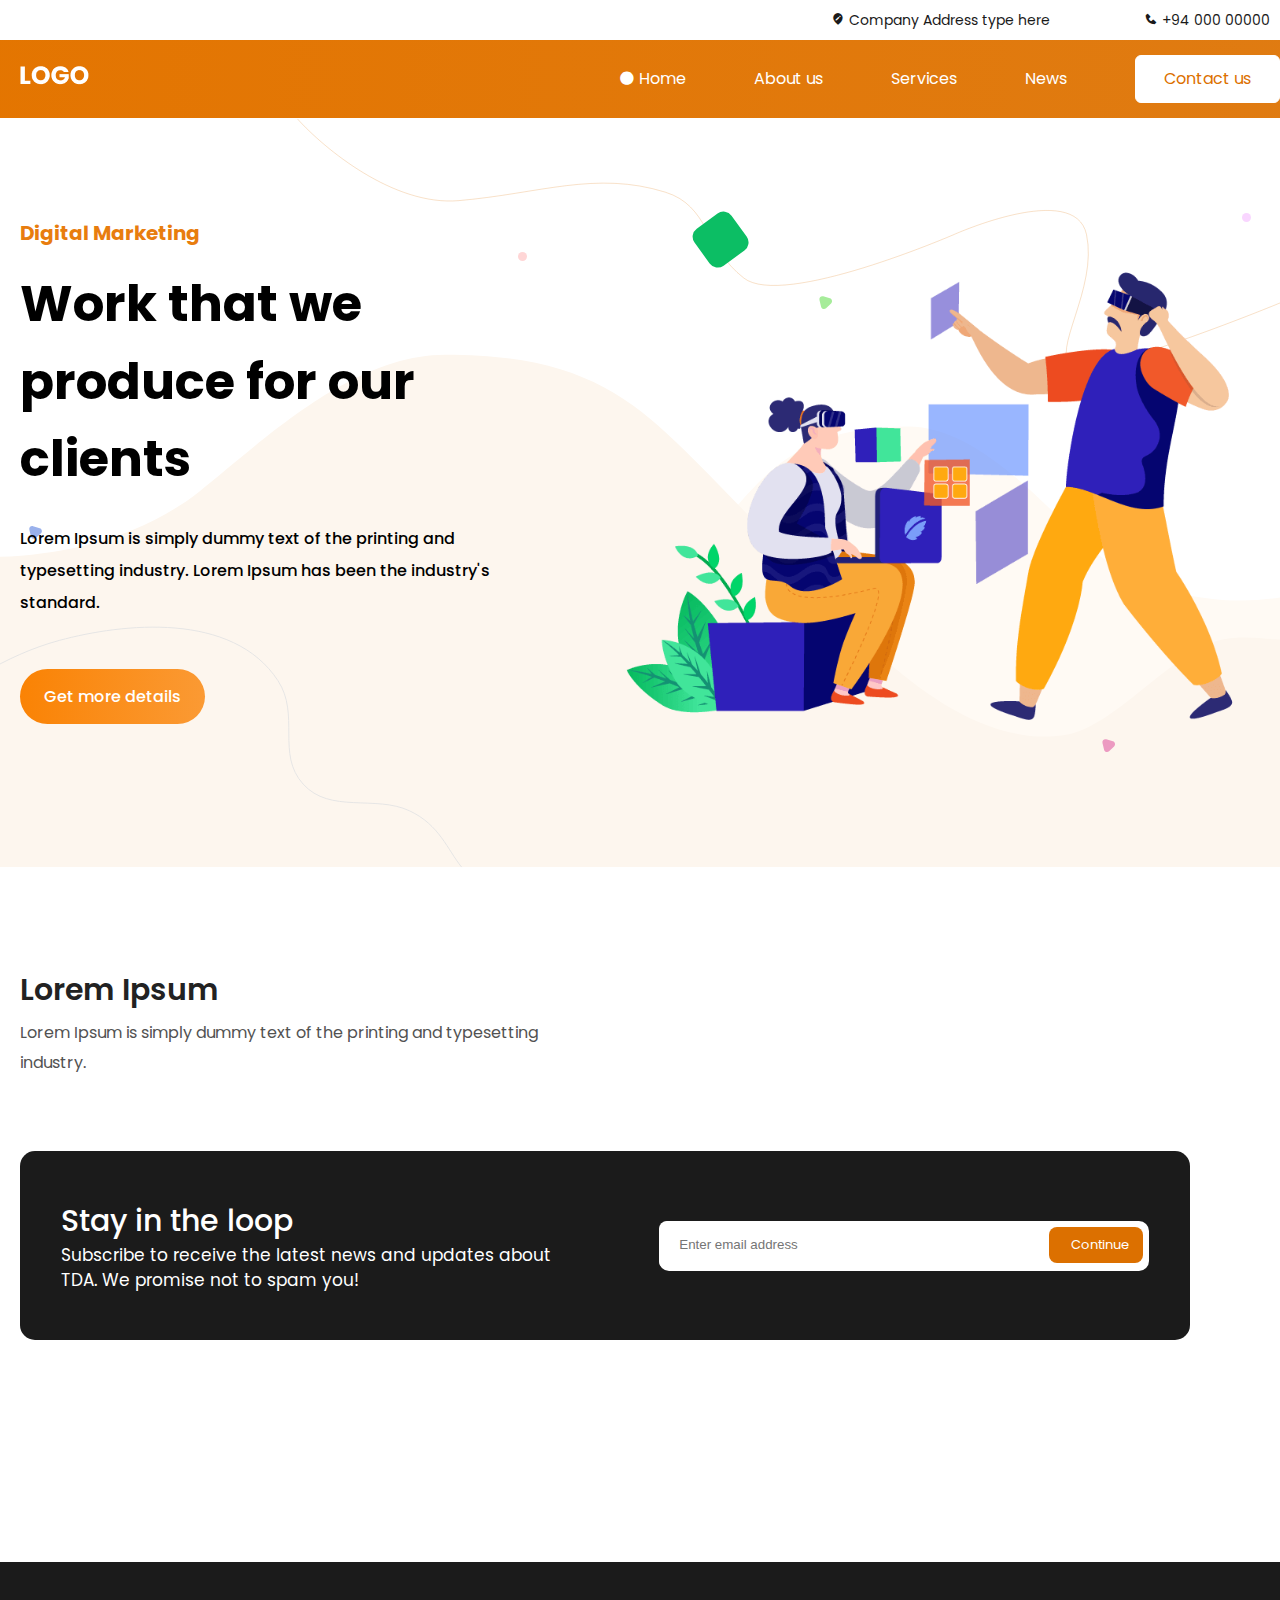
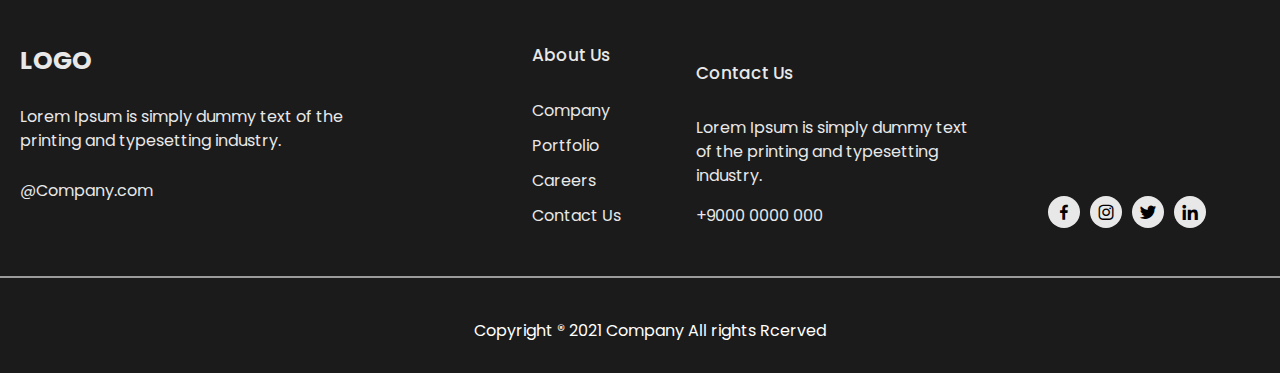
==== commit f7dea5f8: "hero added" ====
--- a/index.html
+++ b/index.html
@@ -62,54 +62,7 @@
 
 <main>
 
-   <section id="projects">
-      <div class="projects__wrap center container">
-        <h2 class="projects__title">Our Recent Projects</h2>
-        <p class="projects__paragraph">
-          Lorem Ipsum is simply dummy text of the printing and typesetting <br> industry. 
-        </p>
-        <div class="projects__images">
-          <div class="projects__img-wrap1">
-            <img src="img/project1.jpg" alt="project-image" class="projects__img">
-            <img src="img/project2.jpg" alt="project-image" class="projects__img">
-            <img src="img/project3.jpg" alt="project-image" class="projects__img">
-          </div>
-          <div class="projects__img-wrap2">
-            <img src="img/project4.jpg" alt="project-image" class="projects__img">
-            <img src="img/project5.jpg" alt="project-image" class="projects__img">
-            <img src="img/project6.jpg" alt="project-image" class="projects__img">
-          </div>
-        </div>
-      </div>
-   </section>
 
-    <section id="lorem">
-      <div class="lorem__wrap row container">
-        <div class="lore__img">
-          <img src="img/lorem.svg" alt="image">
-        </div>
-        <div class="lorem__desc">
-          <h2 class="lorem__title">
-            Lorem Ipsum is simply dummy <br>
-            text dummy text 
-          </h2>
-          <p class="lorem__paragraph">
-            Lorem Ipsum is simply dummy text of the printing and <br> 
-            typesetting industry. Lorem Ipsum has been the industry's <br> 
-            standard dummy text ever since the 1500s, when an unknown <br> 
-            printer took a galley of type and scrambled it to make a type <br> 
-            specimen book. It has survived not only five centuries,
-          </p>
-          <p class="lorem__paragraph">
-            Lorem Ipsum is simply dummy text of the printing and <br> 
-            typesetting industry. 
-          </p>
-          <div class="lorem__btn-wrap">
-            <a href="#" class="lorem__btn">Read more</a>
-          </div>
-        </div>
-      </div>
-    </section>
 
    <section id="action">
       <div class="container">
--- a/css/main.css
+++ b/css/main.css
@@ -480,7 +480,7 @@
 }
 
 .action__body {
-   padding-top: 60px;
+   margin-top: 138px;
 }
 
 .action__title {
@@ -781,19 +781,18 @@
 
 /* ============= PAGE 2  SHOXRUX ============= */
 
-.blog {
+.blog{
    display: flex;
    justify-content: space-between;
    padding-top: 80px;
    padding-bottom: 50px;
 }
 
-.blog__body {
+.blog__body{
    position: relative;
 
 }
-
-.bx-play-circle {
+.bx-play-circle{
    position: absolute;
    font-size: 50px;
    left: 0;
@@ -805,8 +804,7 @@
    height: 50px;
 
 }
-
-.blog__title {
+.blog__title{
    font-style: normal;
    font-weight: bold;
    font-size: 30px;
@@ -814,8 +812,7 @@
    color: #222222;
    width: 350px;
 }
-
-.blog__text {
+.blog__text{
    font-style: normal;
    font-weight: normal;
    font-size: 14px;
@@ -826,7 +823,7 @@
 
 }
 
-.blog__list-text {
+.blog__list-text{
    font-style: normal;
    font-weight: normal;
    font-size: 14px;
@@ -836,8 +833,7 @@
    display: flex;
    margin-bottom: 19px;
 }
-
-.blog__list-text::before {
+.blog__list-text::before{
    content: '';
    display: block;
    background-image: url(../img/bx_bxs-check-circle.svg);
@@ -847,105 +843,8 @@
 }
 
 
-/* ============= PAGE 1  SIROTILLO ============= */
-
-/* PROJECTS ============== */
-
-
-#projects {
-   padding-top: 141px;
-}
-
-.projects__title {
-   font-weight: 600;
-   font-size: 25px;
-   line-height: 187.5%;
-   color: #222222;
-}
-
-.projects__paragraph {
-   font-weight: normal;
-   font-size: 14px;
-   line-height: 187.5%;
-   color: #525252;
-}
-
-.projects__images {
-   margin-top: 71px;
-}
-
-.projects__images {
-   display: flex;
-   flex-direction: column;
-   align-items: center;
-}
-
-.projects__img-wrap1 {
-   display: flex;
-   flex-direction: row;
-}
-
-.projects__img-wrap2 {
-   margin-top: 30px;
-   display: flex;
-   flex-direction: row;
-}
-
-.projects__img-wrap2 img,
-.projects__img-wrap1 img {
-   margin-right: 38px;
-}
-/* /PROJECTS ============== */
-
-
-/* LOREM ============== */
-#lorem {
-   padding-top: 164px;
-   padding-bottom: 100px;
-}
-
-.lorem__desc {
-   padding-top: 50px;
-}
-
-.lorem__title {
-   font-weight: 500;
-   font-size: 30px;
-   line-height: 45px;
-}
-
-.lorem__paragraph {
-   margin-top: 43px;
-   font-weight: normal;
-   font-size: 17px;
-   line-height: 25px;
-   color: #515151;
-}
-
-.lorem__btn-wrap {
-   margin-top: 59px;
-}
-
-.lorem__btn {
-   padding: 11px 45px;
-   font-weight: normal;
-   font-size: 16px;
-   line-height: 24px;   
-   background: #DC7000;
-   color: #fff;
-   transition: opacity 0.4s ease;
-}
-
-.lorem__btn:hover {
-   opacity: 0.7;
-}
-
-/* /LOREM ============== */
-
-/* ============= /PAGE 1  SIROTILLO ============= */
-
-
 /* ============= PAGE 3  SIROTILLO ============= */
+
 
 #news {
    padding-top: 94px;
@@ -996,9 +895,9 @@
    padding: 9px 59px;
    width: 400px;
    height: 49px;
-   background: #F1F1F1;
-   color: #494848;
-   border: none;
+   background: #F1F1F1; 
+   color: #494848; 
+   border: none; 
    border-radius: 10px;
    outline-color: #a8a7a7;
 }
@@ -1064,28 +963,6 @@
 .new-right:nth-child(3) .new-author {
    background: #FF7C32;
 }
-
-.new-second {
-   border-bottom: none;
-}
-
-.new-second__right .new-right:nth-child(1) .new-author {
-   background: #23A54F;
-}
-
-.new-second__right .new-right:nth-child(3) .new-author {
-   background: #9921C3;
-}
-
-.new-left__subtitle {
-   margin-top: 80px;
-   font-weight: 600;
-   font-size: 30px;
-   line-height: 187.5%;
-   color: #222222;
-}
-/* ============= /PAGE 3  SIROTILLO ============= */
-
 
 
 /* ============= PAGE 4  ABDUSAMAD ============= */
@@ -1189,236 +1066,6 @@
    background-image: url("../img/location.svg");
 }
 
-/* Mamadaminov Dilshod */
-
-#technoligs {
-   padding-bottom: 85px;
-}
-
-.wrapper__list {
-   margin-top: 150px;
-}
-
-.wrapper__list__title {
-   font-style: normal;
-   font-weight: 500;
-   font-size: 30px;
-   line-height: 45px;
-   color: #000000;
-   width: 470px;
-   margin-top: 70px;
-   padding-bottom: 45px;
-}
-
-.wrapper__list__txt {
-   font-style: normal;
-   font-weight: normal;
-   font-size: 17px;
-   line-height: 25px;
-   color: #515151;
-   width: 470px;
-   padding-bottom: 20px;
-}
-
-.wrapper__list__small-txt {
-   font-style: normal;
-   font-weight: normal;
-   font-size: 17px;
-   line-height: 25px;
-   color: #515151;
-   width: 480px;
-   padding-bottom: 45px;
-}
-
-.wrapepr__list__btn {
-   padding: 12px 18px;
-   background-color: #DC7000;
-   color: #fff;
-   transition: opacity 0.4s ease;
-   border: 1px #DC7000 solid;
-   transition: background 0.5s ease , color 0.5s ease;
-}
-
-.wrapepr__list__btn:hover {
-   background-color: #fff;
-   color:#DC7000;
-}
-
-.reverse {
-   flex-direction: row-reverse;
-   margin-top: 150px;
-}
-
-.customer {}
-
-.customer__title {
-   font-style: normal;
-   font-weight: 500;
-   font-size: 35px;
-   line-height: 50px;
-   text-align: center;
-   color: #0B132A;
-   width: 440px;
-   margin: 0 auto;
-   margin-bottom: 25px;
-}
-
-.customer__txt {
-   font-style: normal;
-   font-weight: normal;
-   font-size: 14px;
-   line-height: 187.5%;
-   text-align: center;
-   color: #525252;
-   width: 555px;
-   margin: 0 auto;
-}
-
-#workers {
-   padding: 80px 0;
-   margin-bottom: 50px;
-   background-color: #f5f5f5;
-}
-
-.workers-div {
-   margin-top: 70px;
-}
-
-.worker__list {
-   border: 2px #DDDDDD solid;
-   width: 350px;
-   padding: 20px;
-   border-radius: 8px;
-   transition: background 0.5s ease, border 0.5s ease;
-}
-
-.worker__list:hover {
-   background-color: #fff;
-   border: 2px #DC7000 solid;
-   transition: background 0.5s ease, border 0.5s ease;
-}
-
-.worker__title {
-   font-style: normal;
-   font-weight: 500;
-   font-size: 18px;
-   line-height: 30px;
-   display: flex;
-   align-items: center;
-   text-align: center;
-   color: #0B132A;
-   width: 120px;
-}
-
-.worker__name {
-   font-style: normal;
-   font-weight: normal;
-   font-size: 12px;
-   line-height: 25px;
-   display: flex;
-   align-items: center;
-   text-align: center;
-   color: #4F5665;
-   width: 110px;
-   padding-bottom: 25px;
-}
-
-.worker__txt {
-   font-style: normal;
-   font-weight: normal;
-   font-size: 14px;
-   line-height: 187.5%;
-   display: flex;
-   align-items: center;
-   color: #525252;
-   width: 300px;
-}
-
-.worker__list-name {
-   padding-left: 70px;
-}
-
-.worker__list-name::before {
-   content: ' ';
-   width: 60px;
-   height: 60px;
-   background-image: url(../img/robert.png);
-   display: block;
-   position: absolute;
-   top: 0;
-   left: 0;
-}
-
-.work-sec::before {
-   background-image: url(../img/lilya.png);
-}
-
-.last::before {
-   background-image: url(../img/kars.png);
-}
-
-.worker__span {
-   position: absolute;
-   top: 18px;
-   right: 8px;
-}
-
-.middle {
-   margin: 0 50px;
-}
-
-.inner {
-   margin-top: 80px;
-}
-.radius {
-   width: 15px;
-   height: 15px;
-   border-radius: 50%;
-   background-color: #ddd;
-   margin-right: 8px;
-   transition: background 0.5s ease;
-}
-
-.radius:hover {
-   background-color: #DC7000;
-}
-
-
-.radius-ant {
-   width: 40px;
-   height: 15px;
-   border-radius: 30px;
-   background-color: #DC7000;
-   margin-right: 8px;
-}
-
-
-.arrow {
-   display: flex;
-   align-items: center;
-   justify-content: center;
-   width: 50px;
-   height: 50px;
-   font-size: 25px;
-   padding: 10px;
-   border-radius: 50%;
-   background-color: #fff;
-   border: 1px #DC7000 solid;
-   color: #DC7000;
-   transition: background 0.5s ease, color 0.5s ease;
-}
-
-.arrow:hover {
-   background-color: #DC7000;
-   color: #fff;
-   transition: background 0.5s ease, color 0.5s ease;
-   font-size: 30px;
-
-}
-
-.arrow:nth-child(1) {
-   margin-right: 20px;
-}
 
 
 /* ------------PAGE 1---------- */
